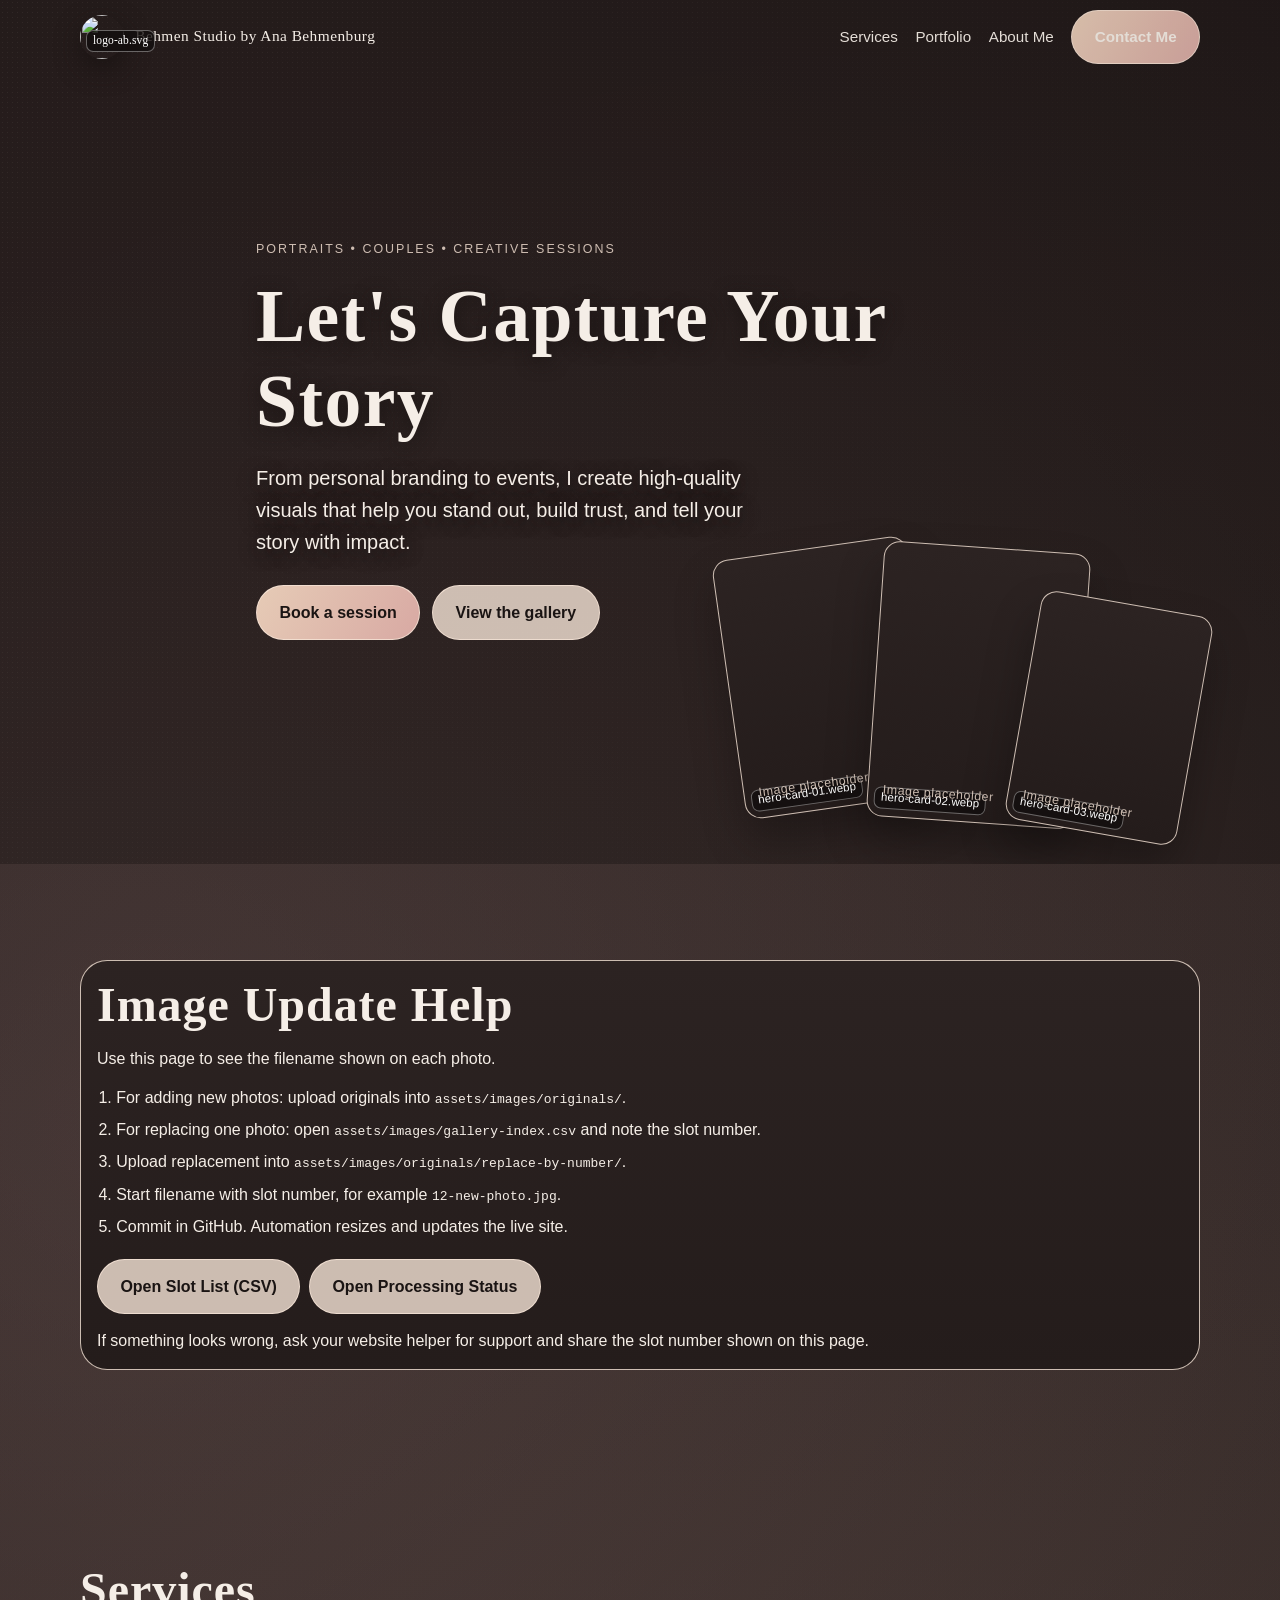
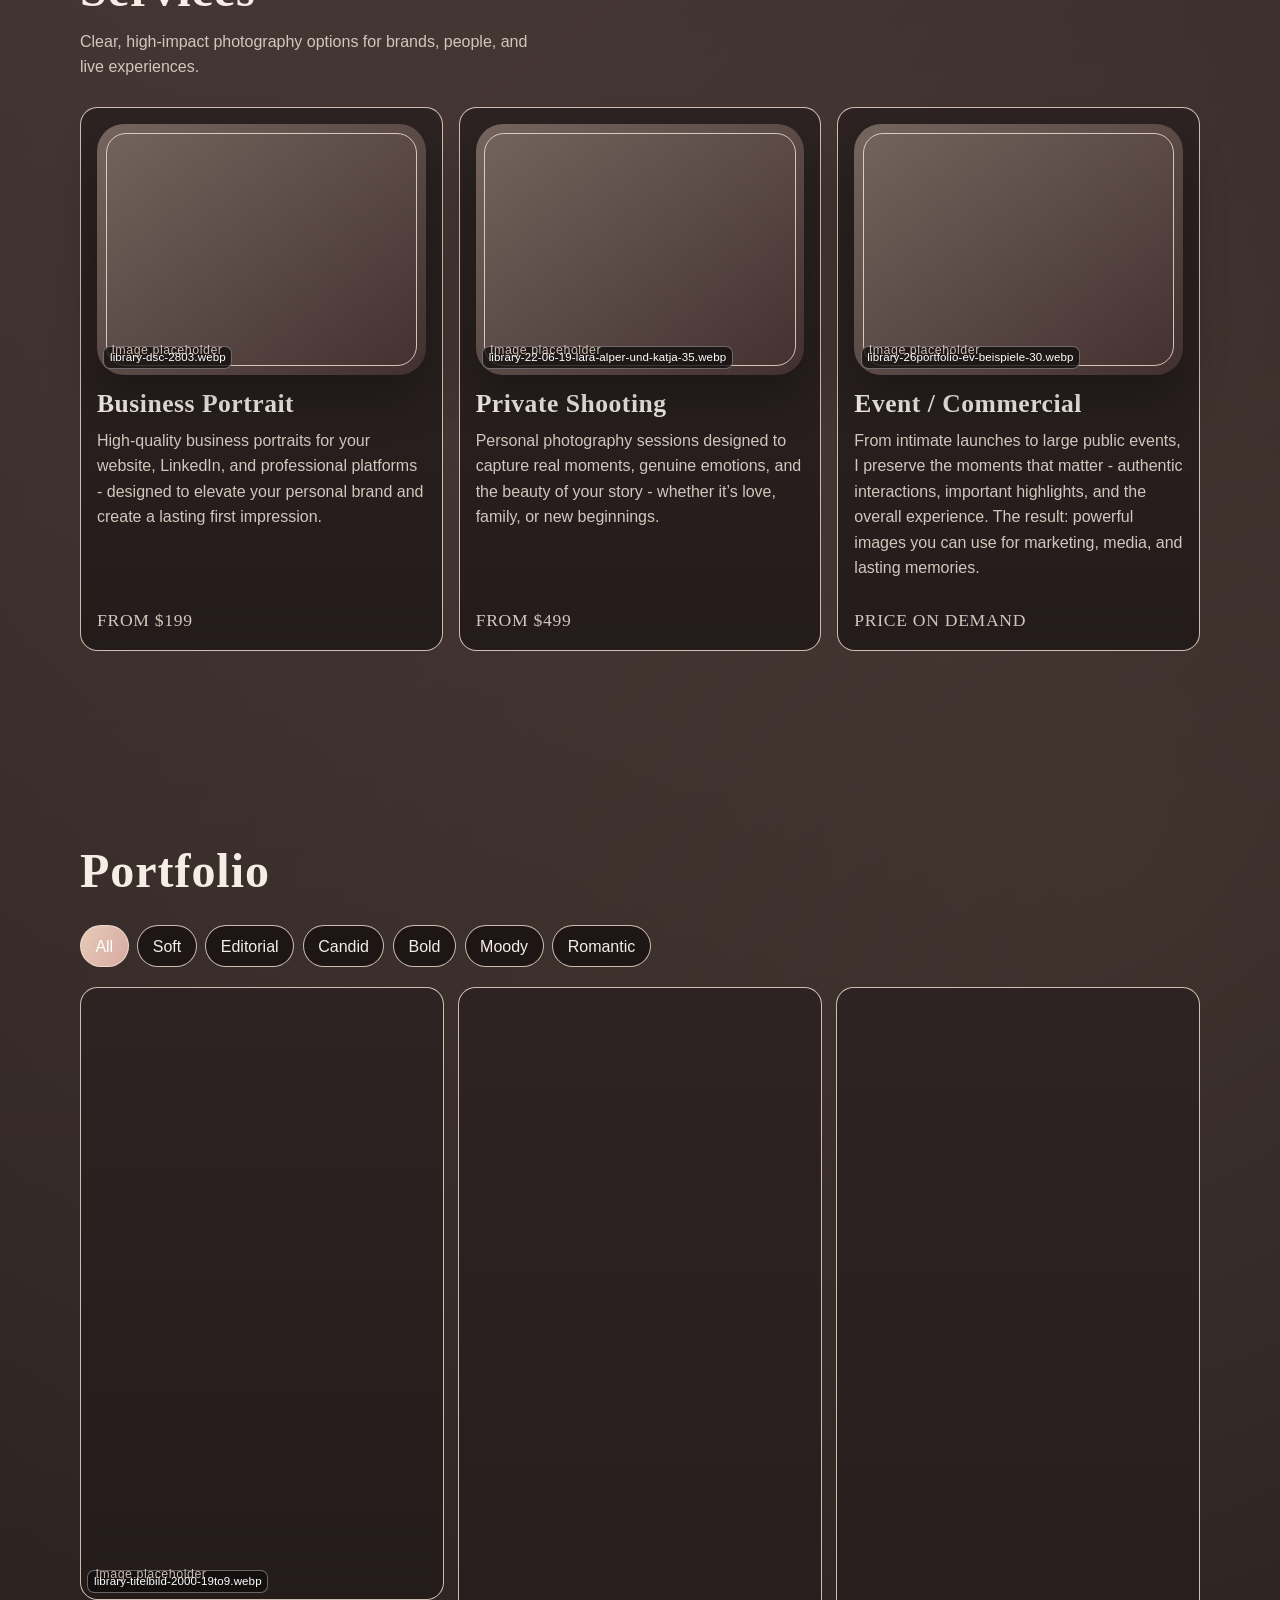
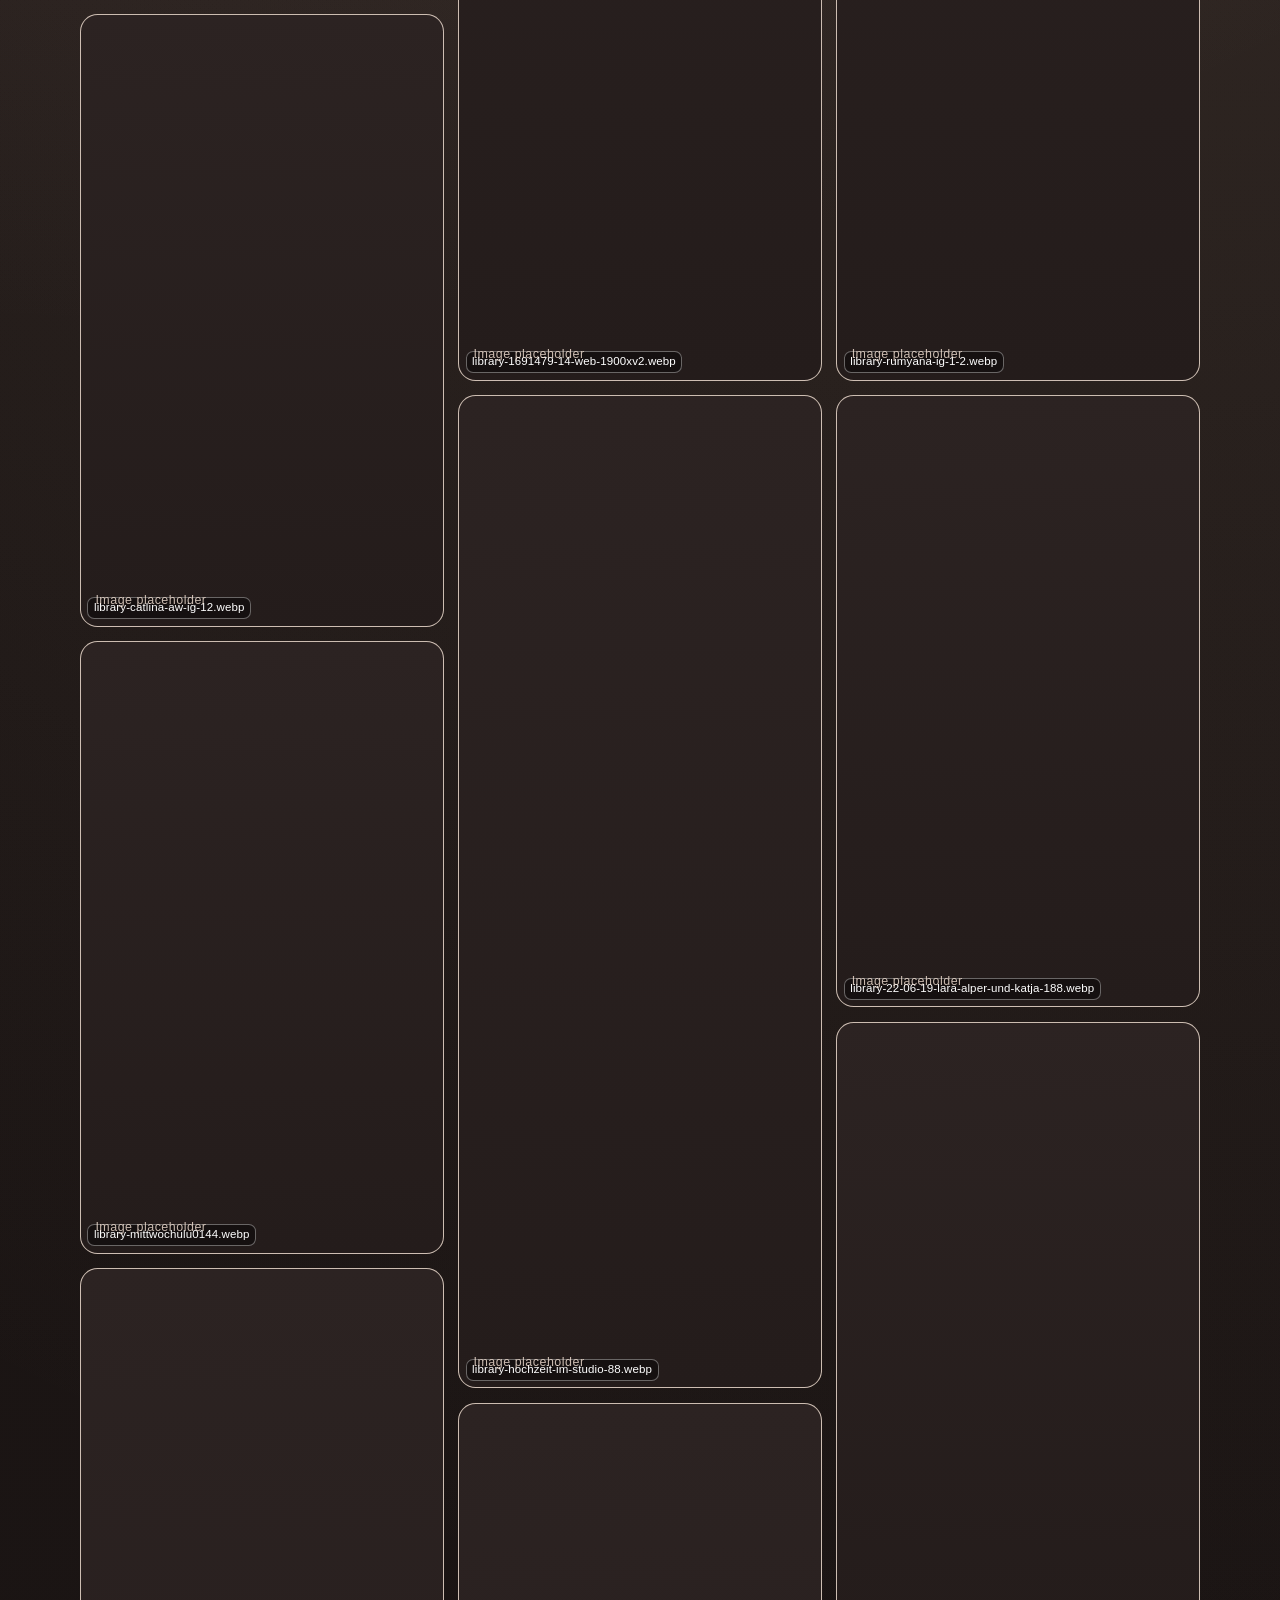
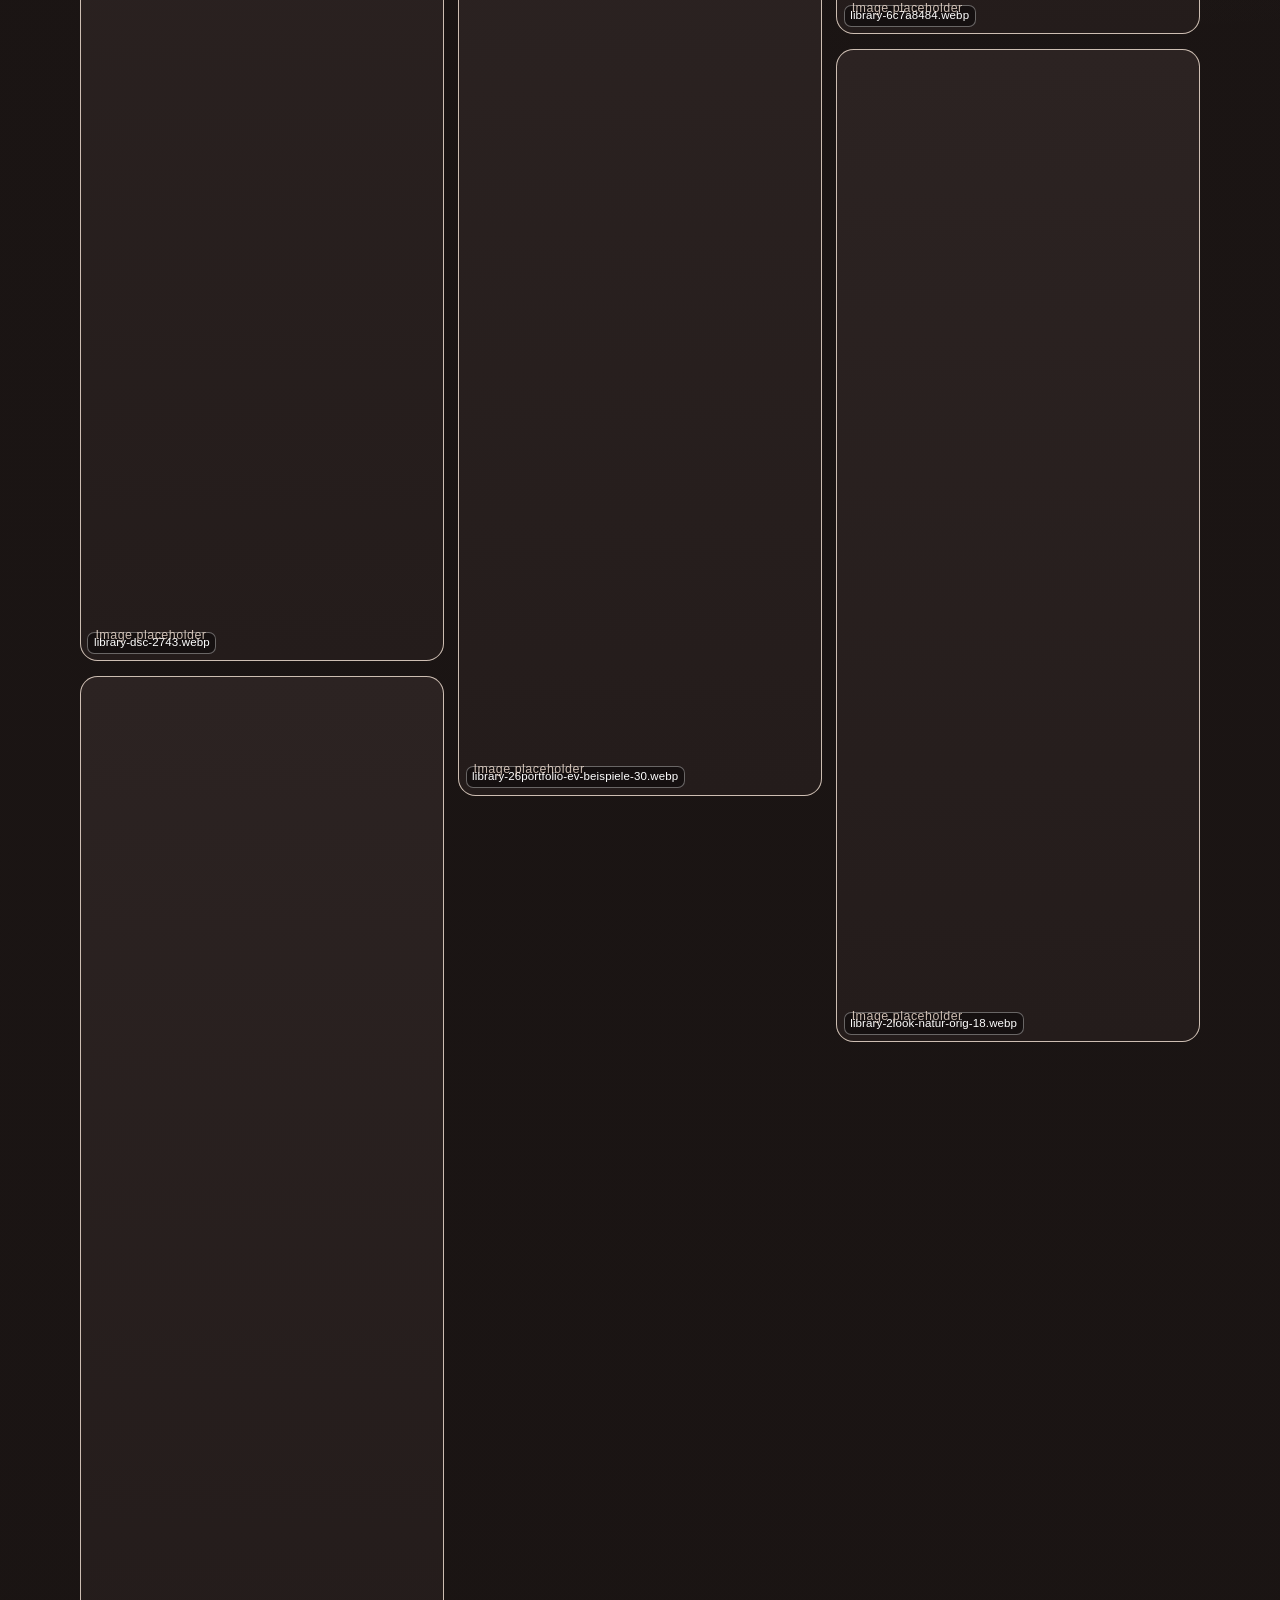
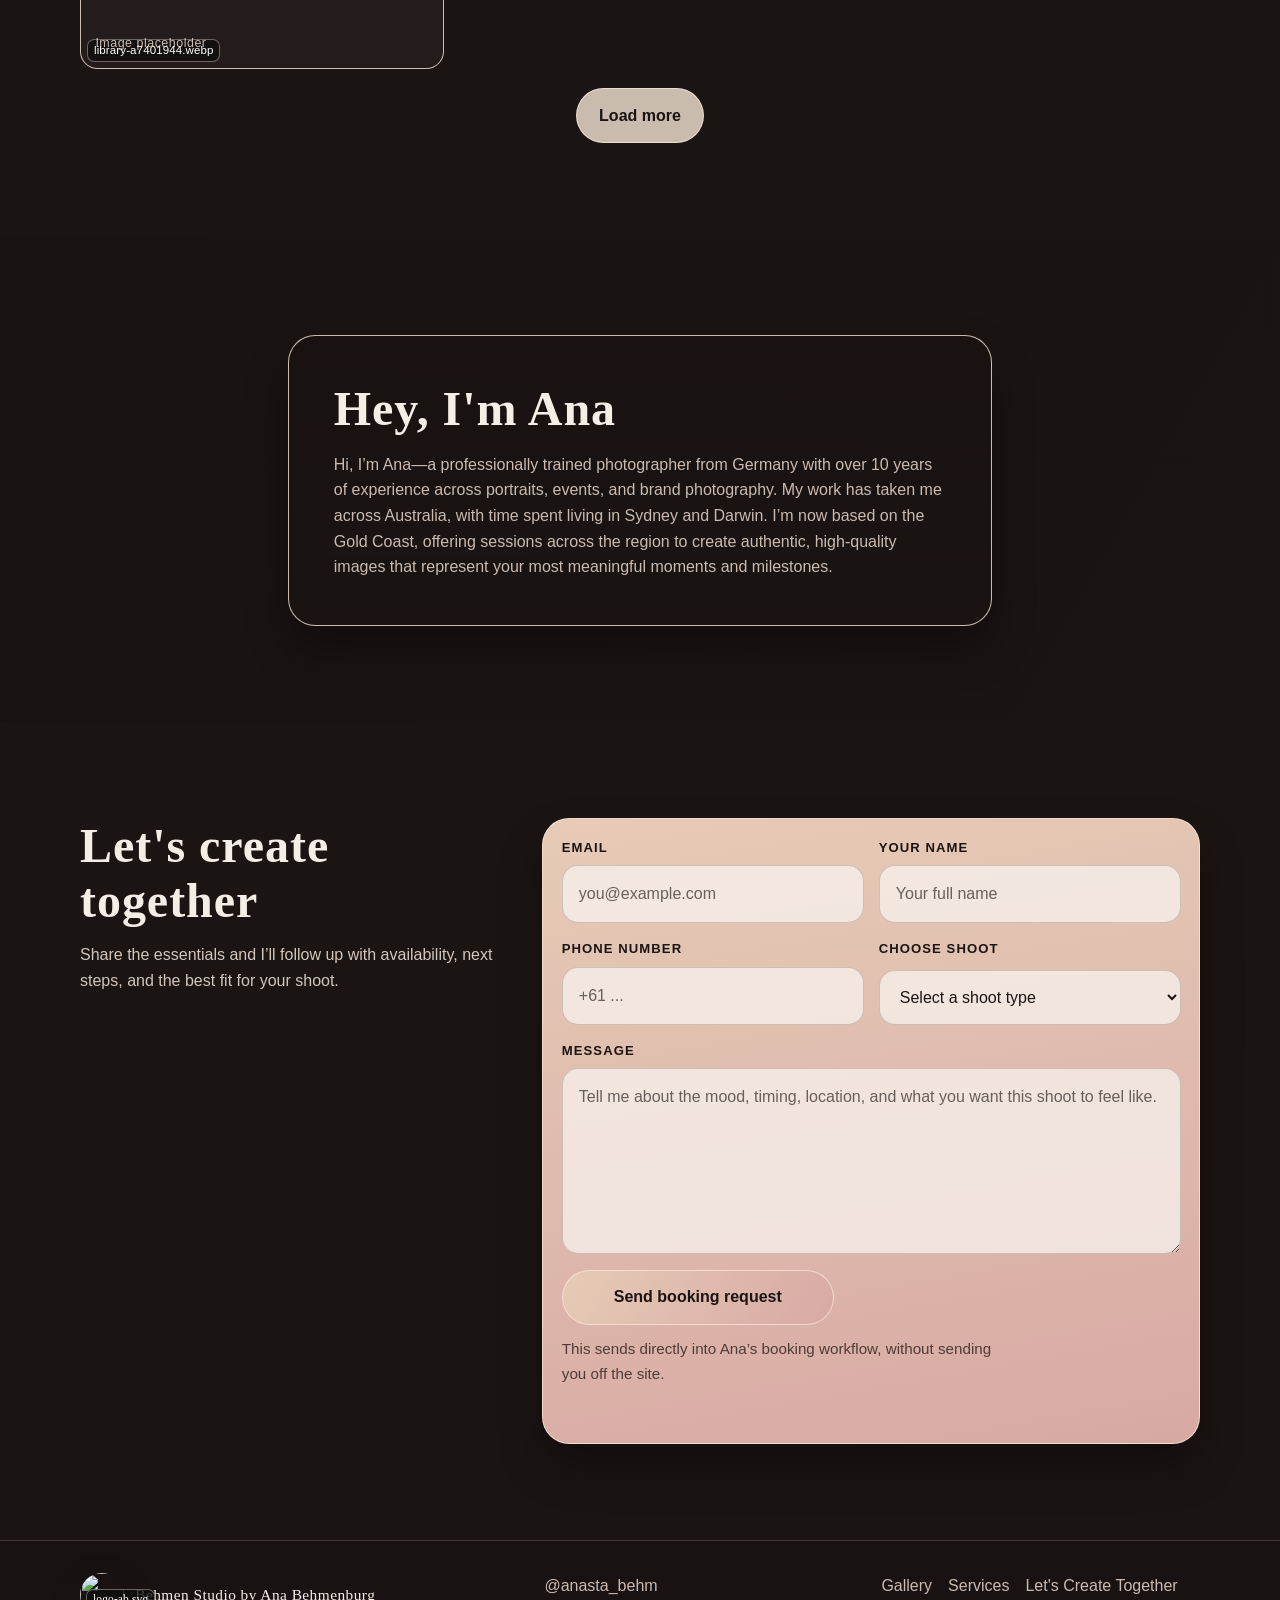
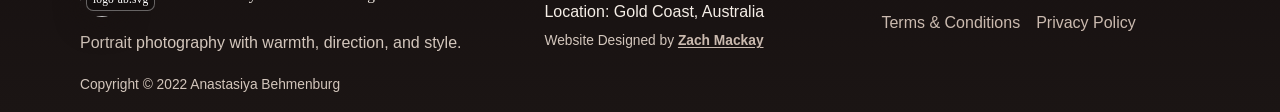
==== imageshelp.html @ 6cdcf728 "Add hidden imageshelp page with filename and slot overlays" ====
<!DOCTYPE html>
<html lang="en">
  <!-- Website designed by Zach Mackay: https://alexzander73.github.io/index.html -->
  <!-- If you want to change wording on the main page, this is the main file to edit. -->
  <head>
    <meta charset="UTF-8" />
    <meta name="viewport" content="width=device-width, initial-scale=1.0" />
    <title>Behmen Studio | Image Help</title>
    <meta name="author" content="Zach Mackay | https://alexzander73.github.io/index.html" />
    <meta
      name="designer"
      content="Website Designed by Zach Mackay | https://alexzander73.github.io/index.html"
    />
    <meta
      name="description"
      content="Elegant portrait and creative photography with guided sessions, polished edits, and a booking flow designed to feel easy from first message to final gallery."
    />
    <meta name="robots" content="noindex, nofollow" />
    <meta property="og:type" content="website" />
    <meta property="og:title" content="Behmen Studio by Ana Behmenburg | Let's Capture Your Story" />
    <meta
      property="og:description"
      content="Portraits, couples, and creative sessions with warm direction and editorial energy."
    />
    <meta property="og:image" content="assets/images/web/library-titelbild-2000-19to9.webp" />
    <meta property="og:url" content="https://example.com/replace-with-live-url" />
    <link rel="canonical" href="https://example.com/imageshelp" />
    <script>
      try {
        const savedTheme = localStorage.getItem("ab-theme");
        if (savedTheme === "warm" || savedTheme === "requested") {
          document.documentElement.dataset.theme = savedTheme;
        }
      } catch (error) {}
    </script>
    <link id="site-favicon" rel="icon" type="image/svg+xml" href="assets/icons/logo-ab.svg" />
    <link rel="preload" as="image" href="assets/images/web/hero-main.webp" />
    <link rel="stylesheet" href="styles.css" />
    <link rel="stylesheet" href="imageshelp.css" />
  </head>
  <body class="imageshelp-page">
    <a class="skip-link" href="#main-content">Skip to content</a>

    <header class="site-header" id="top">
      <div class="container nav-wrap">
        <a class="brand" href="#home" aria-label="Behmen Studio by Ana Behmenburg home">
          <img class="brand-logo" src="assets/icons/logo-ab.svg" alt="" width="44" height="44" />
          <span>Behmen Studio by Ana Behmenburg</span>
        </a>

        <button
          class="menu-toggle"
          type="button"
          aria-expanded="false"
          aria-controls="site-nav"
          aria-label="Toggle navigation"
        >
          <span></span>
          <span></span>
          <span></span>
        </button>

        <nav class="site-nav" id="site-nav" aria-label="Primary navigation">
          <a href="#services">Services</a>
          <a href="#gallery">Portfolio</a>
          <a href="#about">About Me</a>
          <a class="btn btn-primary booking-link nav-booking-btn" data-booking-link href="#contact">Contact Me</a>
        </nav>
      </div>
    </header>

    <main id="main-content">
      <!-- Hero section: update the main homepage headline and the 3 floating photo filenames here. -->
      <section class="hero section" id="home" aria-labelledby="hero-title">
        <div class="hero-bg" aria-hidden="true"></div>
        <div class="grain" aria-hidden="true"></div>
        <div class="container hero-content reveal">
          <p class="kicker">PORTRAITS • COUPLES • CREATIVE SESSIONS</p>
          <h1 id="hero-title">Let's Capture Your Story</h1>
          <p class="hero-subheadline">
            From personal branding to events, I create high-quality visuals that help you
            stand out, build trust, and tell your story with impact.
          </p>
          <div class="hero-cta-row">
            <a class="btn btn-primary booking-link" data-booking-link href="#contact">Book a session</a>
            <a class="btn btn-secondary" href="#gallery">View the gallery</a>
          </div>
        </div>

        <div class="hero-cards" aria-hidden="true">
          <figure class="hero-card card-a">
            <img src="assets/images/web/hero-card-01.webp" alt="" loading="eager" decoding="async" />
          </figure>
          <figure class="hero-card card-b">
            <img src="assets/images/web/hero-card-02.webp" alt="" loading="eager" decoding="async" />
          </figure>
          <figure class="hero-card card-c">
            <img src="assets/images/web/hero-card-03.webp" alt="" loading="eager" decoding="async" />
          </figure>
        </div>
      </section>

      <section class="section reveal" id="image-help" aria-labelledby="image-help-title">
        <div class="container">
          <article class="help-card">
            <h2 id="image-help-title">Image Update Help</h2>
            <p>Use this page to see the filename shown on each photo.</p>
            <ol>
              <li>For adding new photos: upload originals into <code>assets/images/originals/</code>.</li>
              <li>For replacing one photo: open <code>assets/images/gallery-index.csv</code> and note the slot number.</li>
              <li>Upload replacement into <code>assets/images/originals/replace-by-number/</code>.</li>
              <li>Start filename with slot number, for example <code>12-new-photo.jpg</code>.</li>
              <li>Commit in GitHub. Automation resizes and updates the live site.</li>
            </ol>
            <div class="help-actions">
              <a class="btn btn-secondary" href="assets/images/gallery-index.csv">Open Slot List (CSV)</a>
              <a class="btn btn-secondary" href="https://github.com/AnBehmen/behmenstudio/actions/workflows/process-gallery-images.yml" target="_blank" rel="noreferrer">Open Processing Status</a>
            </div>
            <p>If something looks wrong, ask your website helper for support and share the slot number shown on this page.</p>
          </article>
        </div>
      </section>

      <!-- Services section: safe place to update service names, descriptions, prices, and service photos. -->
      <section class="sessions section reveal" id="services" aria-labelledby="services-title">
        <div class="container">
          <div class="section-head">
            <h2 id="services-title">Services</h2>
            <p>Clear, high-impact photography options for brands, people, and live experiences.</p>
          </div>

          <div class="session-grid">
            <article class="session-card">
              <div class="session-media frame-image" aria-hidden="true">
                <img src="assets/images/thumbnails/library-dsc-2803.webp" alt="" loading="lazy" decoding="async" />
              </div>
              <h3>Business Portrait</h3>
              <p>
                High-quality business portraits for your website, LinkedIn, and professional
                platforms - designed to elevate your personal brand and create a lasting first
                impression.
              </p>
              <div class="service-meta">
                <p class="service-price">from $199</p>
              </div>
            </article>

            <article class="session-card">
              <div class="session-media frame-image" aria-hidden="true">
                <img src="assets/images/thumbnails/library-22-06-19-lara-alper-und-katja-35.webp" alt="" loading="lazy" decoding="async" />
              </div>
              <h3>Private Shooting</h3>
              <p>
                Personal photography sessions designed to capture real moments, genuine emotions,
                and the beauty of your story - whether it’s love, family, or new beginnings.
              </p>
              <div class="service-meta">
                <p class="service-price">from $499</p>
              </div>
            </article>

            <article class="session-card">
              <div class="session-media frame-image" aria-hidden="true">
                <img src="assets/images/thumbnails/library-26portfolio-ev-beispiele-30.webp" alt="" loading="lazy" decoding="async" />
              </div>
              <h3>Event / Commercial</h3>
              <p>
                From intimate launches to large public events, I preserve the moments that matter
                - authentic interactions, important highlights, and the overall experience. The
                result: powerful images you can use for marketing, media, and lasting memories.
              </p>
              <div class="service-meta">
                <p class="service-price">price on demand</p>
              </div>
            </article>
          </div>
        </div>
      </section>

      <section class="mood-gallery section reveal" id="gallery" aria-labelledby="mood-title">
        <div class="container">
          <div class="section-head">
            <h2 id="mood-title">Portfolio</h2>
          </div>

          <!-- Portfolio filters are built automatically from the gallery data in gallery-data.js. -->
          <div class="filter-row" id="gallery-filters" role="toolbar" aria-label="Gallery filter buttons"></div>

          <div class="gallery-grid" id="gallery-grid" aria-live="polite"></div>
          <div class="gallery-actions">
            <button class="btn btn-secondary gallery-load-more" id="gallery-load-more" type="button">
              Load more
            </button>
          </div>
        </div>
      </section>

      <section class="sessions section reveal" aria-labelledby="session-types-title" hidden>
        <div class="container">
          <div class="section-head">
            <h2 id="session-types-title">Session types</h2>
            <p>Flexible formats for different stories, personalities, and seasons of life.</p>
          </div>

          <div class="session-grid">
            <article class="session-card">
              <div class="session-media frame-image" aria-hidden="true">
                <img src="assets/images/thumbnails/library-catlina-aw-ig-13.webp" alt="" loading="lazy" decoding="async" />
              </div>
              <h3>Portraits</h3>
              <p>Clean, expressive portraits for when you want to look like yourself — only sharper.</p>
              <p class="best-for"><strong>Best for:</strong> personal portraits, profile updates, milestone moments.</p>
              <a class="text-link booking-link" data-booking-link href="#contact">Ask about this session</a>
            </article>

            <article class="session-card">
              <div class="session-media frame-image" aria-hidden="true">
                <img src="assets/images/thumbnails/library-hochzeit-im-studio-88.webp" alt="" loading="lazy" decoding="async" />
              </div>
              <h3>Couples</h3>
              <p>Romantic, playful, intimate, or completely chaotic. Preferably all four.</p>
              <p class="best-for"><strong>Best for:</strong> anniversaries, engagement season, “just because” sessions.</p>
              <a class="text-link booking-link" data-booking-link href="#contact">Ask about this session</a>
            </article>

            <article class="session-card">
              <div class="session-media frame-image" aria-hidden="true">
                <img src="assets/images/thumbnails/library-mittwochulu0129.webp" alt="" loading="lazy" decoding="async" />
              </div>
              <h3>Creative Editorial</h3>
              <p>For dramatic lighting, bolder styling, and images with a little bite.</p>
              <p class="best-for"><strong>Best for:</strong> fashion-led stories, concept shoots, creative direction.</p>
              <a class="text-link booking-link" data-booking-link href="#contact">Ask about this session</a>
            </article>

            <article class="session-card">
              <div class="session-media frame-image" aria-hidden="true">
                <img src="assets/images/thumbnails/library-2look-natur-orig-18.webp" alt="" loading="lazy" decoding="async" />
              </div>
              <h3>Lifestyle</h3>
              <p>Natural images with warmth, movement, and real personality.</p>
              <p class="best-for"><strong>Best for:</strong> at-home stories, day-in-the-life sessions, family rhythm.</p>
              <a class="text-link booking-link" data-booking-link href="#contact">Ask about this session</a>
            </article>

            <article class="session-card">
              <div class="session-media frame-image" aria-hidden="true">
                <img src="assets/images/thumbnails/library-a7405460b.webp" alt="" loading="lazy" decoding="async" />
              </div>
              <h3>Events</h3>
              <p>Candid coverage for moments that should not disappear into someone’s camera roll.</p>
              <p class="best-for"><strong>Best for:</strong> launches, birthdays, intimate celebrations.</p>
              <a class="text-link booking-link" data-booking-link href="#contact">Ask about this session</a>
            </article>

            <article class="session-card">
              <div class="session-media frame-image" aria-hidden="true">
                <img src="assets/images/thumbnails/library-rumyana-ig-1-2.webp" alt="" loading="lazy" decoding="async" />
              </div>
              <h3>Branding</h3>
              <p>Personal brand images that feel polished without becoming corporate wallpaper.</p>
              <p class="best-for"><strong>Best for:</strong> founders, creators, service businesses.</p>
              <a class="text-link booking-link" data-booking-link href="#contact">Ask about this session</a>
            </article>
          </div>
        </div>
      </section>

      <!-- Contact section: the visible wording can be changed here. The form is already linked to Google Forms. -->
      <!-- About Me section: update Ana's bio text here. The background photo is set in styles.css. -->
      <section class="closing-cta section" id="about" aria-labelledby="closing-title">
        <div class="closing-bg" aria-hidden="true"></div>
        <div class="container reveal closing-inner">
          <div class="closing-bio">
            <h2 id="closing-title">Hey, I'm Ana</h2>
            <p>
              Hi, I’m Ana—a professionally trained photographer from Germany with over 10 years of
              experience across portraits, events, and brand photography. My work has taken me
              across Australia, with time spent living in Sydney and Darwin. I’m now based on the
              Gold Coast, offering sessions across the region to create authentic, high-quality
              images that represent your most meaningful moments and milestones.
            </p>
          </div>
        </div>
      </section>

      <section class="contact section reveal" id="contact" aria-labelledby="contact-title">
        <div class="container contact-grid">
          <div class="contact-copy">
            <h2 id="contact-title" tabindex="-1">Let's create together</h2>
            <p>
              Share the essentials and I’ll follow up with availability, next steps, and the best
              fit for your shoot.
            </p>
          </div>

          <form
            class="contact-card contact-form"
            id="booking-form"
            action="https://docs.google.com/forms/d/e/1FAIpQLSfcekjBsArkRfEiZrwBeXv1v7Gg5kuwwtgHnTbd9n-oqqgunA/formResponse"
            method="POST"
            target="booking-form-target"
          >
            <div class="form-grid">
              <div class="field">
                <label class="form-label" for="booking-email">Email</label>
                <input
                  class="form-control"
                  id="booking-email"
                  name="emailAddress"
                  type="email"
                  autocomplete="email"
                  placeholder="you@example.com"
                  required
                />
              </div>

              <div class="field">
                <label class="form-label" for="booking-name">Your name</label>
                <input
                  class="form-control"
                  id="booking-name"
                  name="entry.741005754"
                  type="text"
                  autocomplete="name"
                  placeholder="Your full name"
                  required
                />
              </div>

              <div class="field">
                <label class="form-label" for="booking-phone">Phone number</label>
                <input
                  class="form-control"
                  id="booking-phone"
                  name="entry.1452168163"
                  type="tel"
                  autocomplete="tel"
                  placeholder="+61 ..."
                />
              </div>

              <div class="field">
                <label class="form-label" for="booking-shoot">Choose Shoot</label>
                <select class="form-control" id="booking-shoot" name="entry.1348587516">
                  <option value="">Select a shoot type</option>
                  <option value="Business">Business</option>
                  <option value="Private">Private</option>
                  <option value="Event">Event</option>
                  <option value="Commercial">Commercial</option>
                </select>
              </div>

              <div class="field field-full">
                <label class="form-label" for="booking-message">Message</label>
                <textarea
                  class="form-control form-control-textarea"
                  id="booking-message"
                  name="entry.1686327555"
                  rows="6"
                  placeholder="Tell me about the mood, timing, location, and what you want this shoot to feel like."
                ></textarea>
              </div>
            </div>

            <input type="hidden" name="fvv" value="1" />
            <input type="hidden" name="fbzx" value="1282646725773143806" />
            <input type="hidden" name="partialResponse" value="[null,null,&quot;1282646725773143806&quot;]" />
            <input type="hidden" name="pageHistory" value="0" />
            <input type="hidden" name="submissionTimestamp" value="-1" />

            <div class="form-actions">
              <button class="btn btn-primary" type="submit">Send booking request</button>
              <p class="form-note">
                This sends directly into Ana’s booking workflow, without sending you off the site.
              </p>
            </div>

            <p class="form-status" id="booking-form-status" aria-live="polite"></p>
          </form>
        </div>

        <iframe
          class="form-target"
          name="booking-form-target"
          id="booking-form-target"
          title="Hidden booking form submission target"
        ></iframe>
      </section>
    </main>

    <footer class="site-footer">
      <div class="container footer-grid">
        <div>
          <p class="brand footer-brand">
            <img class="brand-logo" src="assets/icons/logo-ab.svg" alt="" width="44" height="44" />
            <span>Behmen Studio by Ana Behmenburg</span>
          </p>
          <p class="footer-tagline">Portrait photography with warmth, direction, and style.</p>
        </div>

        <div>
          <p><a href="https://www.instagram.com/anasta_behm/" target="_blank" rel="noreferrer">@anasta_behm</a></p>
          <p>Location: Gold Coast, Australia</p>
          <p class="designer-credit">
            Website Designed by
            <a href="https://alexzander73.github.io/index.html" target="_blank" rel="noreferrer">
              Zach Mackay
            </a>
          </p>
        </div>

        <nav aria-label="Footer links" class="footer-links">
          <a href="#gallery">Gallery</a>
          <a href="#services">Services</a>
          <a href="#contact">Let's Create Together</a>
          <a href="terms.html">Terms &amp; Conditions</a>
          <a href="privacy.html">Privacy Policy</a>
        </nav>
      </div>
      <p class="copyright">
        Copyright ©️ 2022 Anastasiya Behmenburg
      </p>
    </footer>

    <div class="lightbox" id="lightbox" aria-hidden="true" role="dialog" aria-label="Image preview">
      <button class="lightbox-close" type="button" aria-label="Close image">×</button>
      <button class="lightbox-nav prev" type="button" aria-label="Previous image">←</button>
      <figure class="lightbox-frame frame-image">
        <img id="lightbox-image" src="" alt="" loading="lazy" decoding="async" />
      </figure>
      <button class="lightbox-nav next" type="button" aria-label="Next image">→</button>
    </div>

    <div class="admin-shell" id="admin-shell" aria-hidden="true" hidden>
      <div class="admin-backdrop" data-admin-close="true"></div>
      <aside class="admin-panel" role="dialog" aria-modal="true" aria-labelledby="admin-title">
        <button class="admin-close" id="admin-close" type="button" aria-label="Close panel">×</button>
        <h2 id="admin-title">Image Library</h2>
        <p class="admin-note">
          Changes are written directly to the linked GitHub repository.
        </p>
        <p class="form-status admin-status" id="admin-status" aria-live="polite"></p>

        <div id="admin-login-panel">
          <form id="admin-login-form" class="admin-form">
            <label class="form-label" for="admin-password">Access key</label>
            <input class="form-control" id="admin-password" name="admin-password" type="password" required />
            <button class="btn btn-primary" type="submit">Unlock</button>
          </form>
        </div>

        <div id="admin-github-panel" hidden>
          <form id="admin-github-form" class="admin-form">
            <h3>Connect GitHub</h3>
            <label class="form-label" for="admin-github-token">GitHub token (repo contents write)</label>
            <input class="form-control" id="admin-github-token" type="password" required />

            <label class="form-label" for="admin-github-owner">Repo owner</label>
            <input class="form-control" id="admin-github-owner" type="text" value="AnBehmen" required />

            <label class="form-label" for="admin-github-repo">Repo name</label>
            <input class="form-control" id="admin-github-repo" type="text" value="behmenstudio" required />

            <label class="form-label" for="admin-github-branch">Branch</label>
            <input class="form-control" id="admin-github-branch" type="text" value="main" required />

            <button class="btn btn-primary" type="submit">Connect</button>
          </form>
        </div>

        <div id="admin-work-panel" hidden>
          <form id="admin-upload-form" class="admin-form">
            <h3>Add Image</h3>
            <label class="form-label" for="admin-image-file">Upload image file</label>
            <input class="form-control" id="admin-image-file" type="file" accept="image/*" />

            <label class="form-label" for="admin-src-path">Or image path / URL</label>
            <input
              class="form-control"
              id="admin-src-path"
              type="text"
              placeholder="assets/images/web/new-image.webp"
            />

            <label class="form-label" for="admin-alt">Alt text</label>
            <input class="form-control" id="admin-alt" type="text" required />

            <label class="form-label" for="admin-category">Category</label>
            <select class="form-control" id="admin-category"></select>

            <label class="form-label" for="admin-mood">Mood</label>
            <select class="form-control" id="admin-mood"></select>

            <label class="form-label" for="admin-span">Grid span</label>
            <input class="form-control" id="admin-span" type="number" min="20" max="56" value="36" />

            <button class="btn btn-primary" type="submit">Add to Gallery</button>
          </form>

          <div class="admin-toolbar">
            <button class="btn btn-secondary" id="admin-refresh-gallery" type="button">Refresh from GitHub</button>
            <button class="btn btn-secondary" id="admin-logout" type="button">Lock</button>
          </div>

          <div class="admin-gallery-list" id="admin-gallery-list"></div>
        </div>

        <input id="admin-replace-file" type="file" accept="image/*" hidden />
      </aside>
    </div>

    <script src="gallery-data.js" defer></script>
    <script src="script.js" defer></script>
    <script src="imageshelp.js" defer></script>
  </body>
</html>
---- styles.css ----
/* Website designed by Zach Mackay: https://alexzander73.github.io/index.html */
/* Most normal text and photo updates should be done in index.html and script.js.
   This file is mainly for design changes like colors, spacing, and layout. */
:root {
  --white: #FFFFFF;
  --white-soft: #f7e5d7cc;
  --slate: #d3c6bc;
  --charcoal: #241c1b;
  --navy: #5f4748;
  --rust: #d8a9a3;
  --ivory: #f5eee7;
  --ink: #1a1413;
  --charcoal-soft: rgba(24, 18, 17, 0.82);
  --bg: #1a1413;
  --bg-soft: #241c1b;
  --card: #2c2322;
  --text: #f5eee7;
  --muted: #d3c6bc;
  --accent: #d9b89b;
  --accent-2: #b58f8e;
  --line: rgba(255, 236, 217, 0.16);
  --shadow: 0 24px 44px rgba(0, 0, 0, 0.28);
  --surface-panel: linear-gradient(180deg, #2c2322, #241c1b);
  --surface-panel-deep: linear-gradient(180deg, #171111, #1b1514);
  --surface-accent: linear-gradient(120deg, #e6cbb6, #d8a9a3);
  --surface-frame: linear-gradient(140deg, rgba(251, 224, 203, 0.35), rgba(121, 82, 84, 0.32));
  --page-background:
    radial-gradient(circle at 12% 14%, rgba(181, 143, 142, 0.25), rgba(26, 20, 19, 0) 34%),
    radial-gradient(circle at 86% 30%, rgba(217, 184, 155, 0.14), rgba(26, 20, 19, 0) 42%),
    linear-gradient(180deg, #171111, #1b1514 38%, #1a1413 100%);
  --radius: 1.1rem;
  --radius-lg: 1.7rem;
  --container: min(1120px, 92vw);
  --headline: "Iowan Old Style", "Palatino Linotype", "Book Antiqua", Palatino, serif;
  --body: "Avenir Next", "Segoe UI", "Helvetica Neue", sans-serif;
}

html[data-theme="requested"] {
  --white: #FFFFFF;
  --white-soft: #ffffffcc;
  --slate: #9095a7ff;
  --charcoal: #191919ff;
  --navy: #162d5aff;
  --rust: #914332ff;
  --ivory: #f9f4f0ff;
  --ink: #0f1722ff;
  --charcoal-soft: #191919cc;
  --bg: var(--ink);
  --bg-soft: var(--charcoal);
  --card: var(--navy);
  --text: var(--ivory);
  --muted: var(--slate);
  --accent: var(--rust);
  --accent-2: var(--navy);
  --line: var(--white-soft);
  --shadow: 0 24px 44px var(--charcoal-soft);
  --surface-panel: linear-gradient(180deg, var(--charcoal), var(--navy));
  --surface-panel-deep: linear-gradient(180deg, var(--ink), var(--charcoal));
  --surface-accent: linear-gradient(135deg, var(--rust), var(--navy));
  --surface-frame: linear-gradient(145deg, var(--white-soft), var(--navy));
  --page-background:
    radial-gradient(circle at 16% 10%, var(--rust), rgba(15, 23, 34, 0) 26%),
    radial-gradient(circle at 50% 118%, var(--navy), rgba(15, 23, 34, 0) 34%),
    linear-gradient(180deg, var(--charcoal) 0%, var(--ink) 68%, var(--navy) 100%);
}

html[data-theme="requested"] .hero .btn-primary,
html[data-theme="requested"] .hero-cta-row .btn-primary,
html[data-theme="requested"] .nav-booking-btn {
  background: linear-gradient(135deg, var(--ivory), var(--ivory));
  border-color: var(--white-soft);
  color: var(--ink);
}

html[data-theme="requested"] .brand-logo {
  box-shadow: 0 10px 24px var(--charcoal-soft);
}

html[data-theme="requested"] #services .session-card,
html[data-theme="requested"] [aria-labelledby="session-types-title"] .session-card {
  background: linear-gradient(165deg, var(--charcoal), var(--rust));
  border-color: var(--white-soft);
}

html[data-theme="requested"] #services .service-price,
html[data-theme="requested"] [aria-labelledby="session-types-title"] .service-price {
  color: var(--ivory);
}

html[data-theme="requested"] .offer-card {
  background: linear-gradient(165deg, var(--navy), var(--ink));
  border-color: var(--white-soft);
}

html[data-theme="requested"] .offer-card-dark-text,
html[data-theme="requested"] .offer-card-dark-text h3,
html[data-theme="requested"] .offer-card-dark-text li {
  color: var(--ivory);
}

html[data-theme="requested"] .contact .btn-primary,
html[data-theme="requested"] .closing-cta .btn-primary {
  background: linear-gradient(135deg, var(--navy), var(--ink));
  border-color: var(--white-soft);
  color: var(--ivory);
}

html[data-theme="requested"] .contact-card {
  background: linear-gradient(168deg, var(--navy), var(--ink));
  border-color: var(--white-soft);
}

html[data-theme="requested"] .form-label,
html[data-theme="requested"] .form-status,
html[data-theme="requested"] .form-status.is-success {
  color: var(--ivory);
}

html[data-theme="requested"] .form-note {
  color: var(--white-soft);
}

html[data-theme="requested"] .form-control {
  border-color: var(--white-soft);
  color: var(--ivory);
  background: rgba(15, 23, 34, 0.48);
}

html[data-theme="requested"] .form-control::placeholder {
  color: var(--white-soft);
}

html[data-theme="requested"] .form-control:focus {
  border-color: var(--ivory);
  box-shadow: 0 0 0 3px rgba(249, 244, 240, 0.14);
  background: rgba(15, 23, 34, 0.76);
}

html[data-theme="requested"] .form-status.is-error {
  color: var(--white);
}

html[data-theme="requested"] .theme-btn.is-active {
  background: linear-gradient(135deg, var(--navy), var(--navy));
  border-color: var(--white-soft);
  color: var(--ivory);
}

* {
  box-sizing: border-box;
}

html {
  scroll-behavior: smooth;
}

body {
  margin: 0;
  font-family: var(--body);
  color: var(--text);
  background: var(--page-background);
  line-height: 1.6;
}

img {
  max-width: 100%;
  display: block;
}

a {
  color: inherit;
}

.skip-link {
  position: absolute;
  left: 0.75rem;
  top: -4rem;
  background: var(--white);
  color: var(--ink);
  padding: 0.5rem 0.75rem;
  border-radius: 0.5rem;
  z-index: 9999;
}

.skip-link:focus {
  top: 0.75rem;
}

.container {
  width: var(--container);
  margin-inline: auto;
}

.section {
  padding: clamp(3.5rem, 8vw, 6rem) 0;
}

h1,
h2,
h3 {
  margin: 0;
  font-family: var(--headline);
  letter-spacing: 0.02em;
  line-height: 1.15;
}

h1 {
  font-size: clamp(2rem, 8vw, 4.6rem);
}

h2 {
  font-size: clamp(1.65rem, 4vw, 3rem);
}

h3 {
  font-size: clamp(1.2rem, 2vw, 1.7rem);
}

p {
  margin: 0;
}

ul {
  margin: 0;
  padding-left: 1.2rem;
}

.section-head {
  max-width: 52ch;
  margin-bottom: 1.7rem;
}

.section-head p {
  margin-top: 0.7rem;
  color: var(--muted);
}

.btn {
  display: inline-flex;
  align-items: center;
  justify-content: center;
  gap: 0.45rem;
  padding: 0.85rem 1.4rem;
  border-radius: 999px;
  border: 1px solid var(--charcoal-soft);
  text-decoration: none;
  font-weight: 600;
  transition: transform 220ms ease, background-color 220ms ease, border-color 220ms ease;
}

.btn:hover,
.btn:focus-visible {
  transform: translateY(-2px);
}

.btn:disabled {
  opacity: 0.75;
  cursor: wait;
  transform: none;
}

.btn-primary {
  background: var(--surface-accent);
  border-color: var(--white-soft);
  color: var(--ink);
}

.btn-secondary {
  border-color: var(--white-soft);
  background: var(--white-soft);
  color: var(--ink);
}

.text-link {
  display: inline-block;
  margin-top: 1rem;
  color: var(--accent);
  text-decoration: none;
  border-bottom: 1px solid var(--accent);
}

.site-header {
  position: fixed;
  inset: 0 0 auto;
  z-index: 100;
  transition: background-color 260ms ease, backdrop-filter 260ms ease, border-color 260ms ease;
  border-bottom: 1px solid transparent;
}

.site-header.is-scrolled {
  background: var(--ink);
  backdrop-filter: blur(8px);
  border-color: var(--white-soft);
}

.nav-wrap {
  display: flex;
  align-items: center;
  justify-content: space-between;
  min-height: 4.6rem;
  gap: 1rem;
}

.brand {
  display: inline-flex;
  align-items: center;
  gap: 0.7rem;
  text-decoration: none;
  font-family: var(--headline);
  letter-spacing: 0.03em;
  font-size: clamp(0.92rem, 1.2vw, 1.08rem);
  line-height: 1.1;
  max-width: min(26rem, calc(100vw - 7rem));
}

.brand span {
  display: block;
}

.brand-logo {
  width: 2.75rem;
  height: 2.75rem;
  flex: 0 0 auto;
  border-radius: 999px;
  box-shadow: 0 10px 24px var(--charcoal-soft);
}

.footer-brand {
  margin: 0;
  max-width: none;
}

.site-nav {
  display: flex;
  align-items: center;
  gap: 1.1rem;
}

.site-nav a {
  text-decoration: none;
  color: var(--text);
  opacity: 0.92;
  font-size: 0.95rem;
}

.site-nav > a:not(.btn):hover,
.site-nav > a:not(.btn):focus-visible {
  opacity: 1;
  color: var(--white);
}

.menu-toggle {
  display: none;
  width: 2.75rem;
  height: 2.75rem;
  background: var(--charcoal-soft);
  border: 1px solid var(--white-soft);
  border-radius: 0.8rem;
  padding: 0.55rem;
  cursor: pointer;
}

.menu-toggle span {
  display: block;
  width: 100%;
  height: 2px;
  margin: 0.3rem 0;
  background: var(--white);
  transition: transform 240ms ease, opacity 240ms ease;
}

.menu-toggle.is-open span:nth-child(1) {
  transform: translateY(8px) rotate(45deg);
}

.menu-toggle.is-open span:nth-child(2) {
  opacity: 0;
}

.menu-toggle.is-open span:nth-child(3) {
  transform: translateY(-8px) rotate(-45deg);
}

.hero {
  position: relative;
  min-height: 96vh;
  padding-top: 7rem;
  display: grid;
  align-items: center;
  overflow: hidden;
  isolation: isolate;
}

.hero-bg {
  position: absolute;
  inset: 0;
  background: url("assets/images/web/hero-main.webp") center/cover no-repeat;
  transform: scale(1.05);
  animation: hero-drift 24s ease-in-out infinite alternate;
}

.grain {
  position: absolute;
  inset: 0;
  pointer-events: none;
  opacity: 0.44;
  z-index: 1;
  background-image:
    linear-gradient(120deg, var(--charcoal-soft), var(--ink)),
    radial-gradient(var(--white-soft) 0.45px, rgba(255, 255, 255, 0) 0.6px);
  background-size: auto, 5px 5px;
}

@keyframes hero-drift {
  0% {
    transform: scale(1.05) translate3d(0, 0, 0);
  }
  100% {
    transform: scale(1.1) translate3d(-1.2%, -1.2%, 0);
  }
}

.hero-content {
  position: relative;
  z-index: 2;
  max-width: 48rem;
}

.hero-content h1,
.hero-subheadline {
  text-shadow: 0 4px 18px var(--charcoal-soft);
}

.kicker {
  margin-bottom: 0.9rem;
  text-transform: uppercase;
  letter-spacing: 0.16em;
  font-size: 0.78rem;
  color: var(--white-soft);
}

.hero-subheadline {
  margin-top: 1.15rem;
  max-width: 45ch;
  font-size: clamp(1rem, 2.2vw, 1.25rem);
  color: var(--ivory);
}

.hero-cta-row {
  margin-top: 1.7rem;
  display: flex;
  flex-wrap: wrap;
  gap: 0.75rem;
}

.hero-cards {
  position: absolute;
  right: max(4vw, 1.25rem);
  bottom: clamp(1.2rem, 4vw, 2.8rem);
  z-index: 1;
  width: min(34rem, 43vw);
  min-height: 17rem;
  pointer-events: none;
}

.hero-card {
  position: absolute;
  margin: 0;
  border-radius: 1rem;
  overflow: hidden;
  border: 1px solid var(--white-soft);
  box-shadow: var(--shadow);
  background: var(--surface-panel);
}

.hero-card img {
  width: 100%;
  height: 100%;
  object-fit: cover;
}

.card-a {
  left: 8%;
  width: 36%;
  aspect-ratio: 3 / 4;
  transform: rotate(-8deg);
  animation: float-a 7s ease-in-out infinite;
}

.card-b {
  left: 35%;
  width: 38%;
  aspect-ratio: 3 / 4;
  transform: rotate(4deg);
  animation: float-b 8s ease-in-out infinite;
}

.card-c {
  left: 62%;
  top: 20%;
  width: 32%;
  aspect-ratio: 3 / 4;
  transform: rotate(10deg);
  animation: float-c 9s ease-in-out infinite;
}

@keyframes float-a {
  50% {
    transform: rotate(-10deg) translateY(-5px);
  }
}

@keyframes float-b {
  50% {
    transform: rotate(2deg) translateY(-8px);
  }
}

@keyframes float-c {
  50% {
    transform: rotate(8deg) translateY(-6px);
  }
}

.badges {
  border-block: 1px solid var(--line);
  background: var(--charcoal-soft);
}

.badge-row {
  display: flex;
  gap: 0.8rem;
  flex-wrap: wrap;
}

.badge-pill {
  margin: 0;
  padding: 0.45rem 0.9rem;
  border: 1px solid var(--white-soft);
  border-radius: 999px;
  background: var(--ink);
  color: var(--white);
  font-size: 0.9rem;
}

.frame-image {
  position: relative;
  border-radius: var(--radius-lg);
  padding: 0.55rem;
  background: var(--surface-frame);
  box-shadow: var(--shadow);
}

.frame-image::before {
  content: "";
  position: absolute;
  inset: 0.55rem;
  border-radius: calc(var(--radius-lg) - 0.45rem);
  border: 1px solid var(--white-soft);
  pointer-events: none;
}

.frame-image img {
  width: 100%;
  border-radius: calc(var(--radius-lg) - 0.45rem);
  min-height: 12rem;
  object-fit: cover;
  background: linear-gradient(135deg, var(--navy), var(--charcoal));
}

.image-missing img,
.hero-card.image-missing img {
  opacity: 0;
}

.image-missing::after,
.hero-card.image-missing::after {
  content: "Image placeholder";
  position: absolute;
  inset: auto 0.9rem 0.9rem;
  font-size: 0.78rem;
  letter-spacing: 0.04em;
  color: var(--white-soft);
}

.filter-row {
  display: flex;
  flex-wrap: wrap;
  gap: 0.55rem;
  margin-bottom: 1.25rem;
}

.filter-btn {
  border: 1px solid var(--white-soft);
  background: var(--charcoal-soft);
  border-radius: 999px;
  color: var(--text);
  padding: 0.45rem 0.9rem;
  cursor: pointer;
}

.filter-btn.is-active {
  background: var(--surface-accent);
  color: var(--white);
  border-color: var(--white-soft);
}

.gallery-grid {
  display: grid;
  grid-template-columns: repeat(2, minmax(0, 1fr));
  grid-auto-rows: 8px;
  gap: 0.9rem;
}

.gallery-item {
  position: relative;
  appearance: none;
  padding: 0;
  text-align: left;
  border-radius: var(--radius);
  overflow: hidden;
  border: 1px solid var(--white-soft);
  cursor: zoom-in;
  background: var(--surface-panel);
  grid-row: span var(--span, 28);
}

.gallery-item img {
  width: 100%;
  height: 100%;
  object-fit: cover;
  transition: transform 350ms ease;
}

.gallery-item:hover img,
.gallery-item:focus-visible img {
  transform: scale(1.04);
}

.gallery-actions {
  margin-top: 1.2rem;
  display: flex;
  justify-content: center;
}

.gallery-load-more[hidden] {
  display: none;
}

.experience {
  border-top: 1px solid var(--line);
}

.experience-steps {
  display: grid;
  gap: 0.95rem;
}

.step-card {
  background: linear-gradient(170deg, var(--charcoal), var(--navy));
  border: 1px solid var(--white-soft);
  border-radius: var(--radius);
  padding: 1.2rem;
}

.step-no {
  margin-bottom: 0.65rem;
  color: var(--accent);
  letter-spacing: 0.14em;
  font-size: 0.78rem;
}

.step-card p:last-child {
  color: var(--muted);
  margin-top: 0.55rem;
}

.session-grid {
  display: grid;
  gap: 1rem;
}

.session-card {
  background: var(--surface-panel);
  border: 1px solid var(--white-soft);
  border-radius: var(--radius);
  padding: 1rem;
  display: flex;
  flex-direction: column;
}

.session-media {
  margin-bottom: 0.9rem;
}

.session-media img {
  aspect-ratio: 4 / 3;
}

.session-card p {
  margin-top: 0.55rem;
  color: var(--muted);
}

.service-meta {
  margin-top: auto;
  display: grid;
  gap: 0;
  padding-top: 1rem;
}

.service-price {
  margin-top: 0;
  color: var(--white);
  font-family: var(--headline);
  font-size: 1.1rem;
  letter-spacing: 0.04em;
  text-transform: uppercase;
}

.service-cta {
  margin-top: 0;
  width: 100%;
}

.offer-wrap {
  display: grid;
  gap: 1rem;
  align-items: center;
}

.offer-card {
  border: 1px solid var(--white-soft);
  border-radius: var(--radius-lg);
  padding: 1.2rem;
  background: var(--surface-accent);
}

.offer-card-dark-text,
.offer-card-dark-text h3,
.offer-card-dark-text li,
.nav-booking-btn {
  color: var(--ink);
}

.offer-card h3 {
  margin-bottom: 0.7rem;
}

.offer-card li {
  margin-bottom: 0.35rem;
}

.testimonial-row {
  display: grid;
  grid-auto-flow: column;
  grid-auto-columns: minmax(16rem, 85%);
  gap: 0.8rem;
  overflow-x: auto;
  scroll-snap-type: x mandatory;
  padding-bottom: 0.35rem;
}

.testimonial-card {
  scroll-snap-align: start;
  padding: 1rem;
  border-radius: var(--radius);
  border: 1px solid var(--white-soft);
  background: linear-gradient(180deg, var(--charcoal), var(--navy));
}

.testimonial-card p {
  color: var(--muted);
}

.testimonial-card .tag {
  margin-top: 0.7rem;
  color: var(--accent);
  font-size: 0.84rem;
  letter-spacing: 0.03em;
}

.faq-wrap {
  display: grid;
  gap: 1rem;
}

.faq-item {
  border-bottom: 1px solid var(--white-soft);
}

.faq-question {
  width: 100%;
  display: flex;
  justify-content: space-between;
  align-items: center;
  gap: 1rem;
  text-align: left;
  border: 0;
  background: var(--ink);
  color: var(--text);
  font-size: 1rem;
  padding: 0.95rem 0;
  cursor: pointer;
}

.faq-question .icon {
  font-size: 1.2rem;
  color: var(--accent);
}

.faq-answer {
  max-height: 0;
  overflow: hidden;
  color: var(--muted);
  transition: max-height 260ms ease;
}

.faq-answer p {
  padding-bottom: 0.9rem;
}

.contact-grid {
  display: grid;
  gap: 1rem;
}

.contact-copy {
  align-self: start;
}

.contact-copy p {
  margin-top: 0.9rem;
  color: var(--muted);
  max-width: 56ch;
}

.contact-card {
  border-radius: var(--radius-lg);
  border: 1px solid var(--white-soft);
  padding: 1.15rem;
  background: linear-gradient(170deg, #e6cbb6, #d8a9a3);
  box-shadow: var(--shadow);
}

.contact-form {
  display: grid;
  gap: 1rem;
}

.form-grid {
  display: grid;
  gap: 0.95rem;
}

.field {
  display: grid;
  gap: 0.45rem;
}

.field-full {
  grid-column: 1 / -1;
}

.form-label {
  font-size: 0.82rem;
  letter-spacing: 0.08em;
  text-transform: uppercase;
  color: var(--ink);
  font-weight: 700;
}

.form-control {
  width: 100%;
  border: 1px solid rgba(26, 20, 19, 0.18);
  border-radius: 1rem;
  padding: 0.95rem 1rem;
  font: inherit;
  color: var(--ink);
  background: rgba(249, 244, 240, 0.72);
  transition: border-color 180ms ease, box-shadow 180ms ease, background 180ms ease;
}

.form-control::placeholder {
  color: rgba(26, 20, 19, 0.64);
}

.form-control:focus {
  outline: none;
  border-color: var(--ink);
  box-shadow: 0 0 0 3px rgba(22, 45, 90, 0.12);
  background: var(--ivory);
}

.form-control-textarea {
  min-height: 10rem;
  resize: vertical;
}

.form-actions {
  display: grid;
  gap: 0.8rem;
  justify-items: start;
}

.form-actions .btn {
  min-width: min(100%, 17rem);
}

.form-note,
.form-status {
  margin: 0;
  font-size: 0.95rem;
}

.form-note {
  color: rgba(26, 20, 19, 0.74);
  max-width: 52ch;
}

.form-status {
  min-height: 1.5em;
  color: var(--ink);
  font-weight: 600;
}

.form-status.is-success {
  color: var(--ink);
}

.form-status.is-error {
  color: #6b1f13;
}

.form-target {
  position: absolute;
  width: 0;
  height: 0;
  border: 0;
  visibility: hidden;
}

.closing-cta {
  position: relative;
  overflow: hidden;
  min-height: 52vh;
  display: grid;
  align-items: center;
}

.closing-bg {
  position: absolute;
  inset: 0;
  background:
    linear-gradient(120deg, var(--charcoal-soft), var(--ink)),
    url("assets/images/web/library-26portfolio-ev-beispiele-64.webp") center 22% / cover no-repeat;
  transform: scale(1.07);
}

.closing-inner {
  position: relative;
  display: flex;
  justify-content: center;
}

.closing-bio {
  max-width: min(44rem, 100%);
  padding: clamp(1.6rem, 4vw, 2.8rem);
  border-radius: var(--radius-lg);
  border: 1px solid var(--white-soft);
  background: linear-gradient(180deg, rgba(24, 18, 17, 0.74), rgba(26, 20, 19, 0.88));
  box-shadow: var(--shadow);
}

.closing-bio p {
  margin-top: 1rem;
  color: var(--white-soft);
}

.site-footer {
  border-top: 1px solid var(--line);
  padding: 2rem 0 1rem;
  background: var(--surface-panel-deep);
}

.footer-grid {
  display: grid;
  gap: 1.15rem;
}

.footer-tagline {
  margin-top: 0.3rem;
  color: var(--muted);
}

.footer-links {
  display: flex;
  flex-wrap: wrap;
  gap: 0.7rem 1rem;
}

.footer-links a,
.site-footer p a {
  color: var(--white-soft);
  text-decoration: none;
}

.policy-page {
  background: var(--page-background);
}

.policy-nav {
  position: static;
  transform: none;
  opacity: 1;
  visibility: visible;
  pointer-events: auto;
}

.policy-main {
  padding-top: 6rem;
}

.policy-wrap {
  max-width: 860px;
}

.policy-content {
  display: grid;
  gap: 1.4rem;
}

.policy-content section {
  padding: 1.1rem 1.2rem;
  border: 1px solid var(--white-soft);
  border-radius: var(--radius);
  background: var(--surface-panel);
}

.policy-content h2 {
  font-size: clamp(1.1rem, 2vw, 1.5rem);
  margin-bottom: 0.6rem;
}

.policy-content p {
  color: var(--muted);
}

.copyright {
  margin: 1.2rem auto 0;
  width: var(--container);
  color: var(--slate);
  font-size: 0.86rem;
}

.designer-credit {
  margin: 0.35rem 0 0;
  color: var(--slate);
  font-size: 0.86rem;
}

.designer-credit a {
  color: var(--white);
  text-decoration: underline !important;
  text-decoration-thickness: 0.08em;
  text-underline-offset: 0.18em;
  font-weight: 600;
}

.designer-credit a:hover,
.designer-credit a:focus-visible {
  color: var(--accent);
}

.lightbox {
  position: fixed;
  inset: 0;
  z-index: 200;
  background: var(--ink);
  display: grid;
  grid-template-columns: auto 1fr auto;
  align-items: center;
  gap: 0.8rem;
  padding: 1rem;
  opacity: 0;
  pointer-events: none;
  transition: opacity 220ms ease;
}

.lightbox.is-open {
  opacity: 1;
  pointer-events: auto;
}

.lightbox-frame {
  margin: 0;
}

.lightbox-frame img {
  max-height: 78vh;
  object-fit: contain;
}

.lightbox-close,
.lightbox-nav {
  border: 1px solid var(--white-soft);
  background: var(--charcoal-soft);
  color: var(--white);
  border-radius: 999px;
  width: 2.8rem;
  height: 2.8rem;
  cursor: pointer;
}

.lightbox-close {
  position: absolute;
  top: 1rem;
  right: 1rem;
}

body.admin-open {
  overflow: hidden;
}

.admin-shell {
  position: fixed;
  inset: 0;
  z-index: 260;
}

.admin-backdrop {
  position: absolute;
  inset: 0;
  background: rgba(12, 10, 10, 0.7);
}

.admin-panel {
  position: absolute;
  top: 1rem;
  right: 1rem;
  width: min(32rem, calc(100vw - 2rem));
  max-height: calc(100vh - 2rem);
  overflow: auto;
  border: 1px solid var(--white-soft);
  border-radius: var(--radius-lg);
  background: linear-gradient(180deg, rgba(24, 18, 17, 0.98), rgba(20, 16, 15, 0.98));
  box-shadow: var(--shadow);
  padding: 1rem;
}

.admin-close {
  position: absolute;
  top: 0.7rem;
  right: 0.7rem;
  border: 1px solid var(--white-soft);
  background: var(--charcoal-soft);
  color: var(--white);
  border-radius: 999px;
  width: 2.1rem;
  height: 2.1rem;
  cursor: pointer;
}

.admin-panel h2 {
  margin-right: 2.4rem;
}

.admin-note {
  color: var(--muted);
  font-size: 0.9rem;
}

.admin-status {
  margin-bottom: 0.9rem;
}

.admin-form {
  display: grid;
  gap: 0.6rem;
}

.admin-toolbar {
  display: flex;
  flex-wrap: wrap;
  gap: 0.55rem;
  margin-top: 1rem;
}

.admin-gallery-list {
  margin-top: 1rem;
  display: grid;
  gap: 0.7rem;
}

.admin-gallery-row {
  display: grid;
  grid-template-columns: 4.4rem 1fr;
  gap: 0.7rem;
  padding: 0.65rem;
  border: 1px solid var(--white-soft);
  border-radius: 0.85rem;
  background: var(--surface-panel);
}

.admin-thumb {
  width: 4.4rem;
  height: 4.4rem;
  object-fit: cover;
  border-radius: 0.55rem;
}

.admin-gallery-meta p {
  margin: 0;
  font-size: 0.86rem;
}

.admin-gallery-meta p + p {
  margin-top: 0.3rem;
  color: var(--muted);
}

.admin-gallery-actions {
  display: flex;
  gap: 0.45rem;
  margin-top: 0.55rem;
  grid-column: 2;
}

.admin-gallery-actions .btn {
  padding: 0.4rem 0.65rem;
  font-size: 0.82rem;
}

.reveal {
  opacity: 0;
  transform: translateY(26px);
  transition: opacity 520ms ease, transform 520ms ease;
}

.reveal.is-visible {
  opacity: 1;
  transform: translateY(0);
}

button,
input,
a,
summary {
  font: inherit;
}

button:focus-visible,
a:focus-visible {
  outline: 2px solid var(--white);
  outline-offset: 2px;
}

@media (max-width: 920px) {
  .menu-toggle {
    display: block;
  }

  .site-nav {
    position: absolute;
    top: calc(100% + 0.4rem);
    left: 4vw;
    right: 4vw;
    background: var(--charcoal);
    border: 1px solid var(--white-soft);
    border-radius: 1rem;
    padding: 0.9rem;
    display: grid;
    gap: 0.75rem;
    transform-origin: top;
    transform: scaleY(0.7);
    opacity: 0;
    visibility: hidden;
    pointer-events: none;
    transition: transform 220ms ease, opacity 220ms ease;
  }

  .site-nav.is-open {
    transform: scaleY(1);
    opacity: 1;
    visibility: visible;
    pointer-events: auto;
  }

  .policy-nav {
    display: flex;
    flex-wrap: wrap;
    justify-content: flex-end;
    gap: 0.7rem;
    background: var(--ink);
    border: 0;
    padding: 0;
  }

  .site-nav .btn {
    margin-top: 0.2rem;
  }

  .hero-cards {
    width: min(23rem, 73vw);
    opacity: 0.8;
    bottom: -4.5rem;
  }

  .lightbox {
    grid-template-columns: 1fr;
    justify-items: center;
  }

  .lightbox-nav {
    position: absolute;
    top: 50%;
    transform: translateY(-50%);
  }

  .lightbox-nav.prev {
    left: 0.7rem;
  }

  .lightbox-nav.next {
    right: 0.7rem;
  }

  .contact-grid {
    gap: 1.5rem;
  }

  .contact-copy {
    display: grid;
    gap: 1rem;
    justify-items: center;
    text-align: center;
  }

  .form-actions {
    justify-items: center;
  }

  .form-note,
  .form-status {
    text-align: center;
  }

  .admin-panel {
    top: 0.5rem;
    right: 0.5rem;
    left: 0.5rem;
    width: auto;
    max-height: calc(100vh - 1rem);
    padding: 0.9rem;
  }
}

@media (min-width: 760px) {
  .gallery-grid {
    grid-template-columns: repeat(3, minmax(0, 1fr));
  }

  .session-grid {
    grid-template-columns: repeat(2, minmax(0, 1fr));
  }

  .offer-wrap {
    grid-template-columns: 1.2fr 1fr;
    gap: 1.3rem;
  }

  .contact-grid {
    grid-template-columns: 0.8fr 1.2fr;
    gap: 1.5rem;
    align-items: start;
  }

  .form-grid {
    grid-template-columns: repeat(2, minmax(0, 1fr));
  }

  .footer-grid {
    grid-template-columns: 1.4fr 1fr 1fr;
    align-items: start;
  }

  .testimonial-row {
    grid-auto-columns: minmax(14rem, 1fr);
  }

}

@media (min-width: 980px) {
  .experience-steps {
    grid-template-columns: repeat(4, minmax(0, 1fr));
    position: relative;
  }

  .experience-steps::before {
    content: "";
    position: absolute;
    left: 1.2rem;
    right: 1.2rem;
    top: 2.5rem;
    border-top: 1px dashed var(--white-soft);
    z-index: 0;
  }

  .step-card {
    position: relative;
    z-index: 1;
  }

  .session-grid {
    grid-template-columns: repeat(3, minmax(0, 1fr));
  }
}

@media (prefers-reduced-motion: reduce) {
  html {
    scroll-behavior: auto;
  }

  *,
  *::before,
  *::after {
    animation-duration: 0.01ms !important;
    animation-iteration-count: 1 !important;
    transition-duration: 0.01ms !important;
  }

  .reveal {
    opacity: 1;
    transform: none;
  }
}
---- imageshelp.css ----
.imageshelp-page .help-card {
  border: 1px solid var(--white-soft);
  border-radius: var(--radius-lg);
  background: var(--surface-panel);
  padding: 1rem;
  display: grid;
  gap: 0.85rem;
}

.imageshelp-page .help-card h2 {
  margin: 0;
}

.imageshelp-page .help-card ol {
  margin: 0;
  padding-left: 1.2rem;
}

.imageshelp-page .help-card li {
  margin-bottom: 0.4rem;
}

.imageshelp-page .help-actions {
  display: flex;
  flex-wrap: wrap;
  gap: 0.55rem;
}

.filename-badge {
  position: absolute;
  left: 0.4rem;
  bottom: 0.4rem;
  max-width: calc(100% - 0.8rem);
  background: rgba(17, 14, 14, 0.78);
  color: #fff;
  border: 1px solid rgba(255, 255, 255, 0.36);
  border-radius: 0.45rem;
  padding: 0.2rem 0.35rem;
  font-size: 0.72rem;
  line-height: 1.2;
  letter-spacing: 0.01em;
  word-break: break-word;
  pointer-events: none;
}
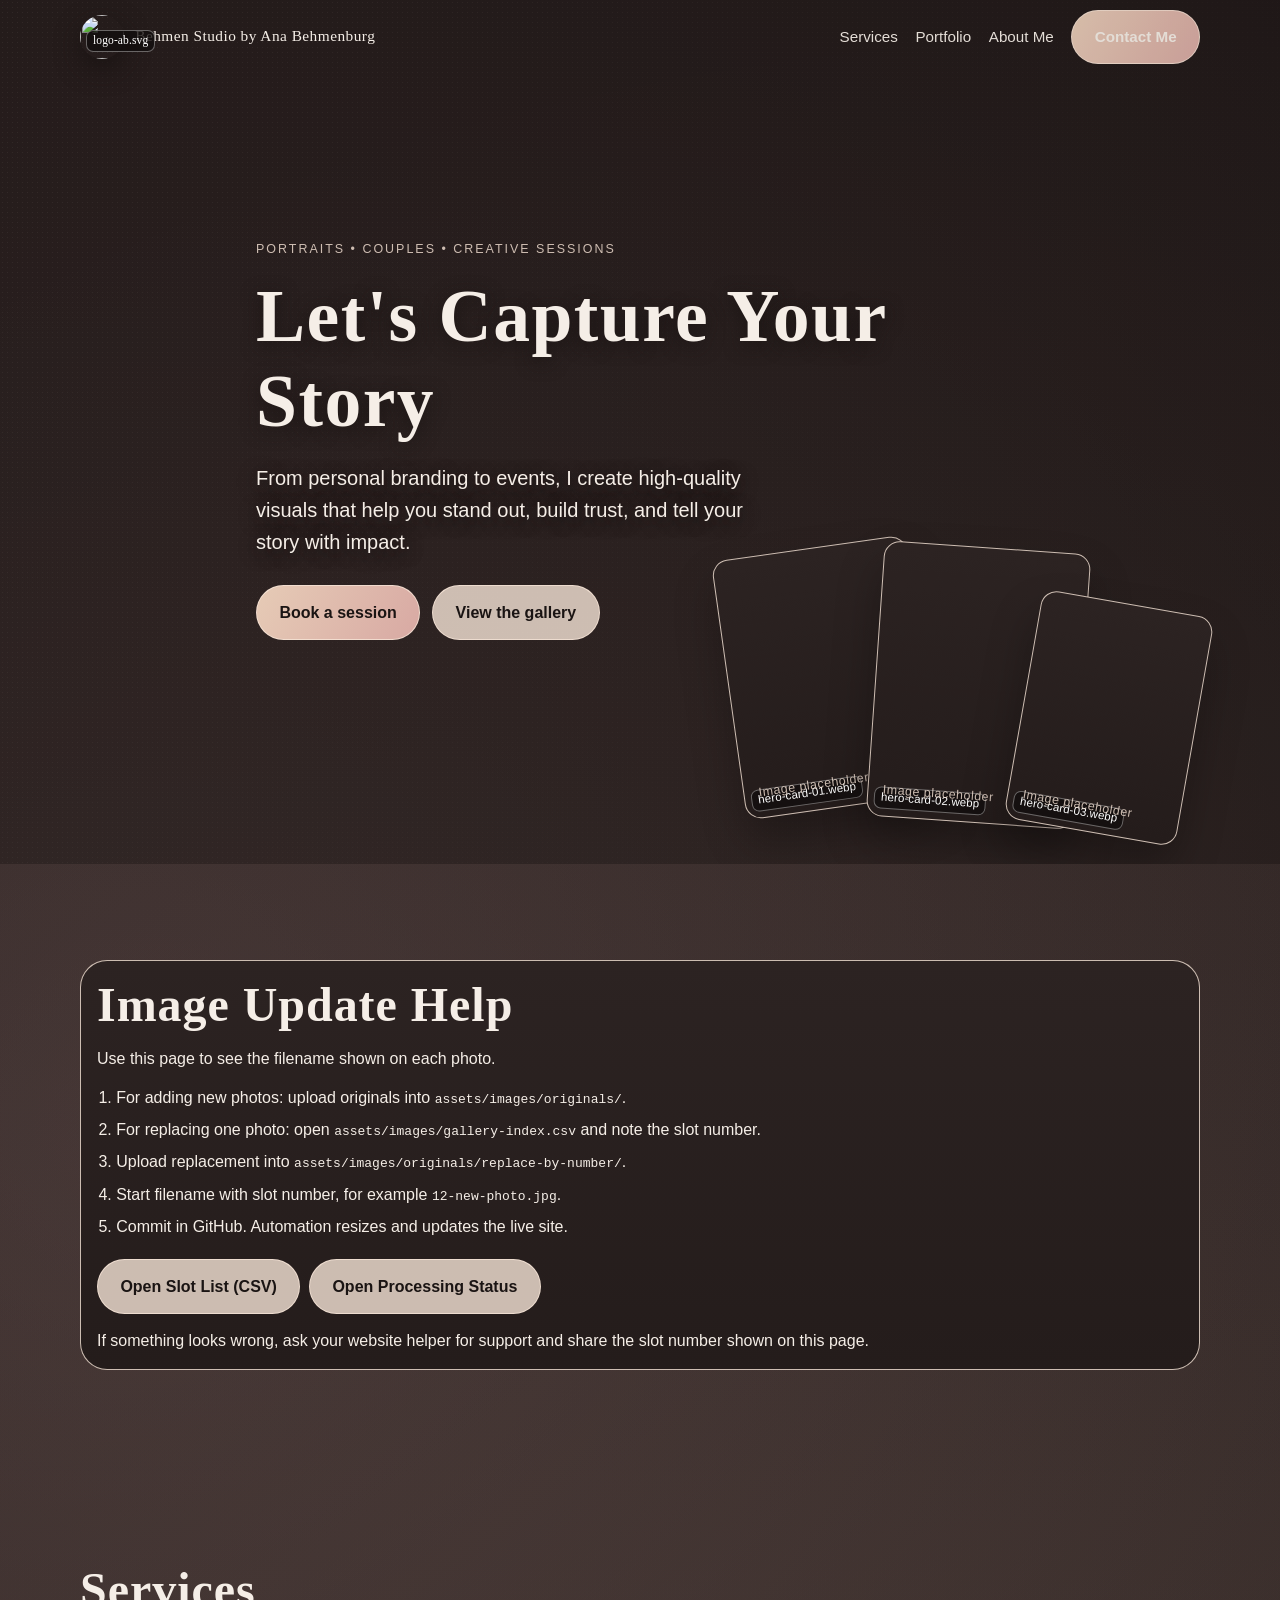
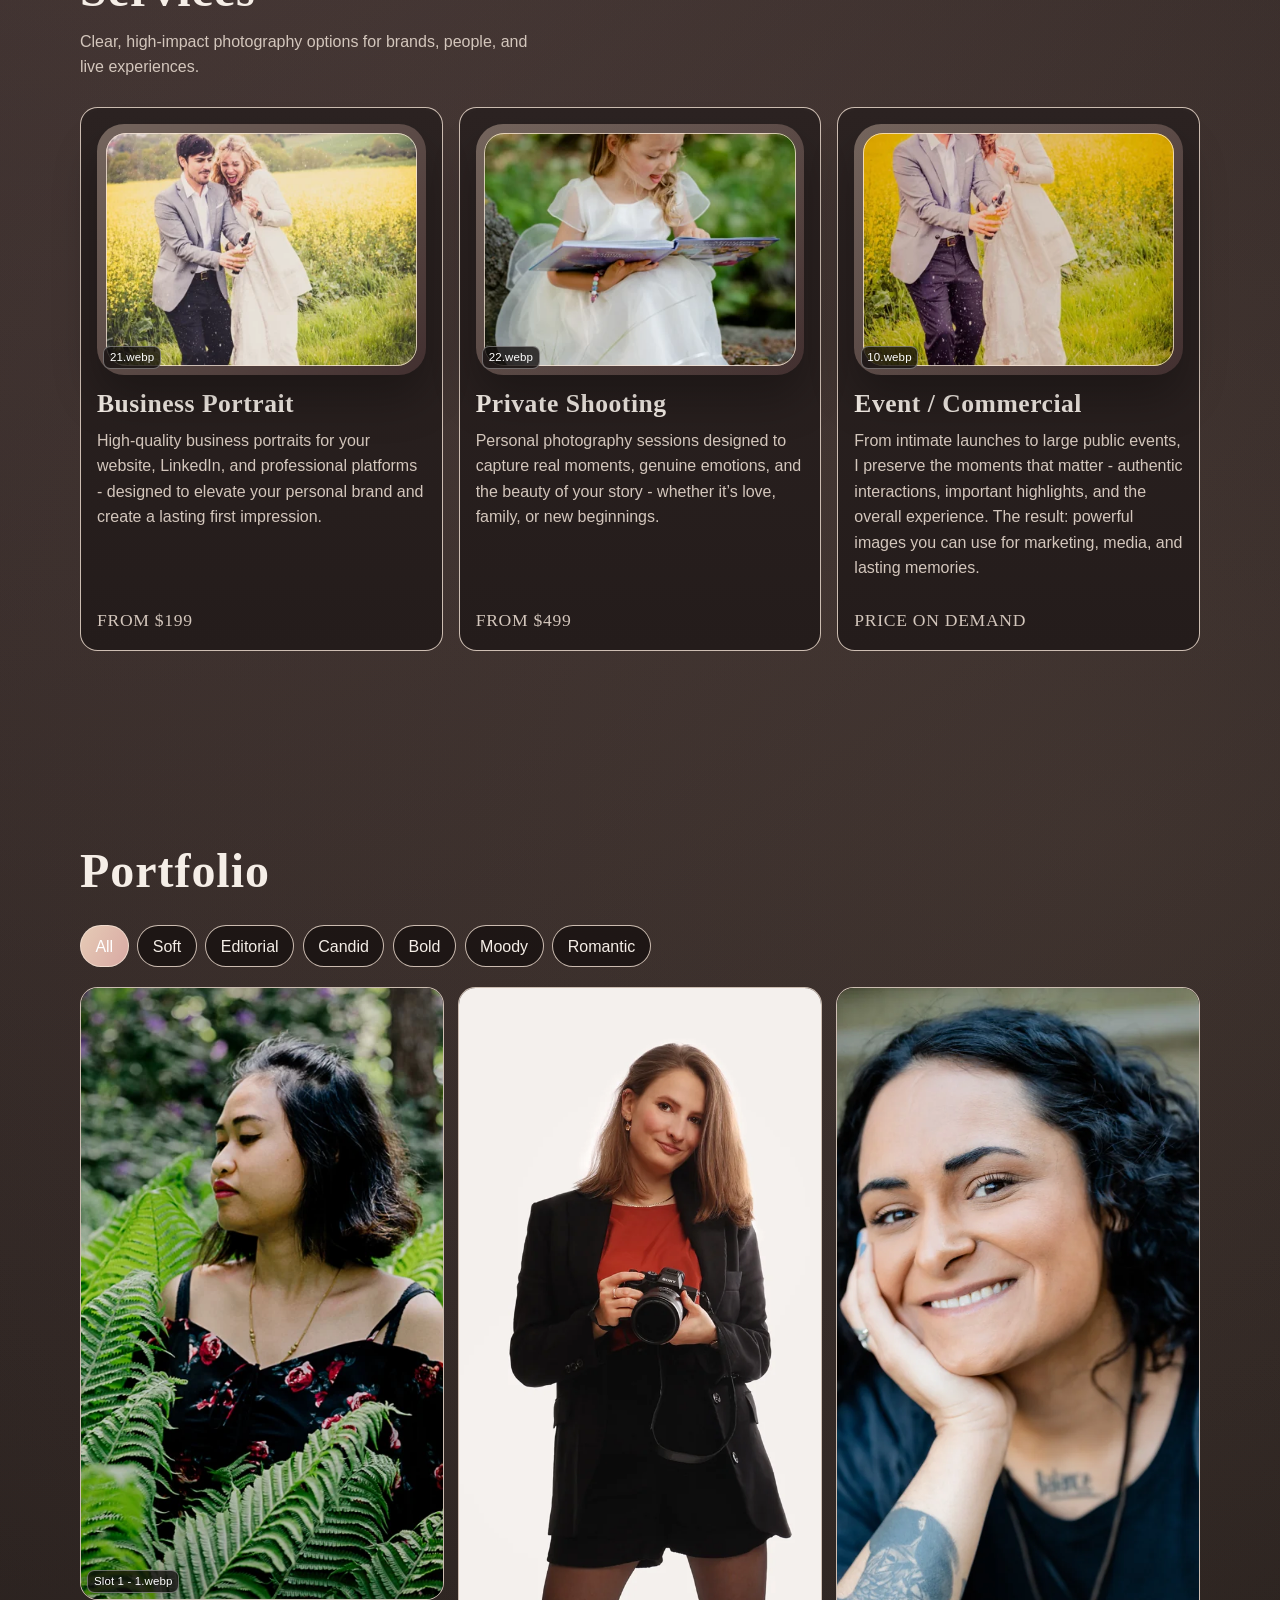
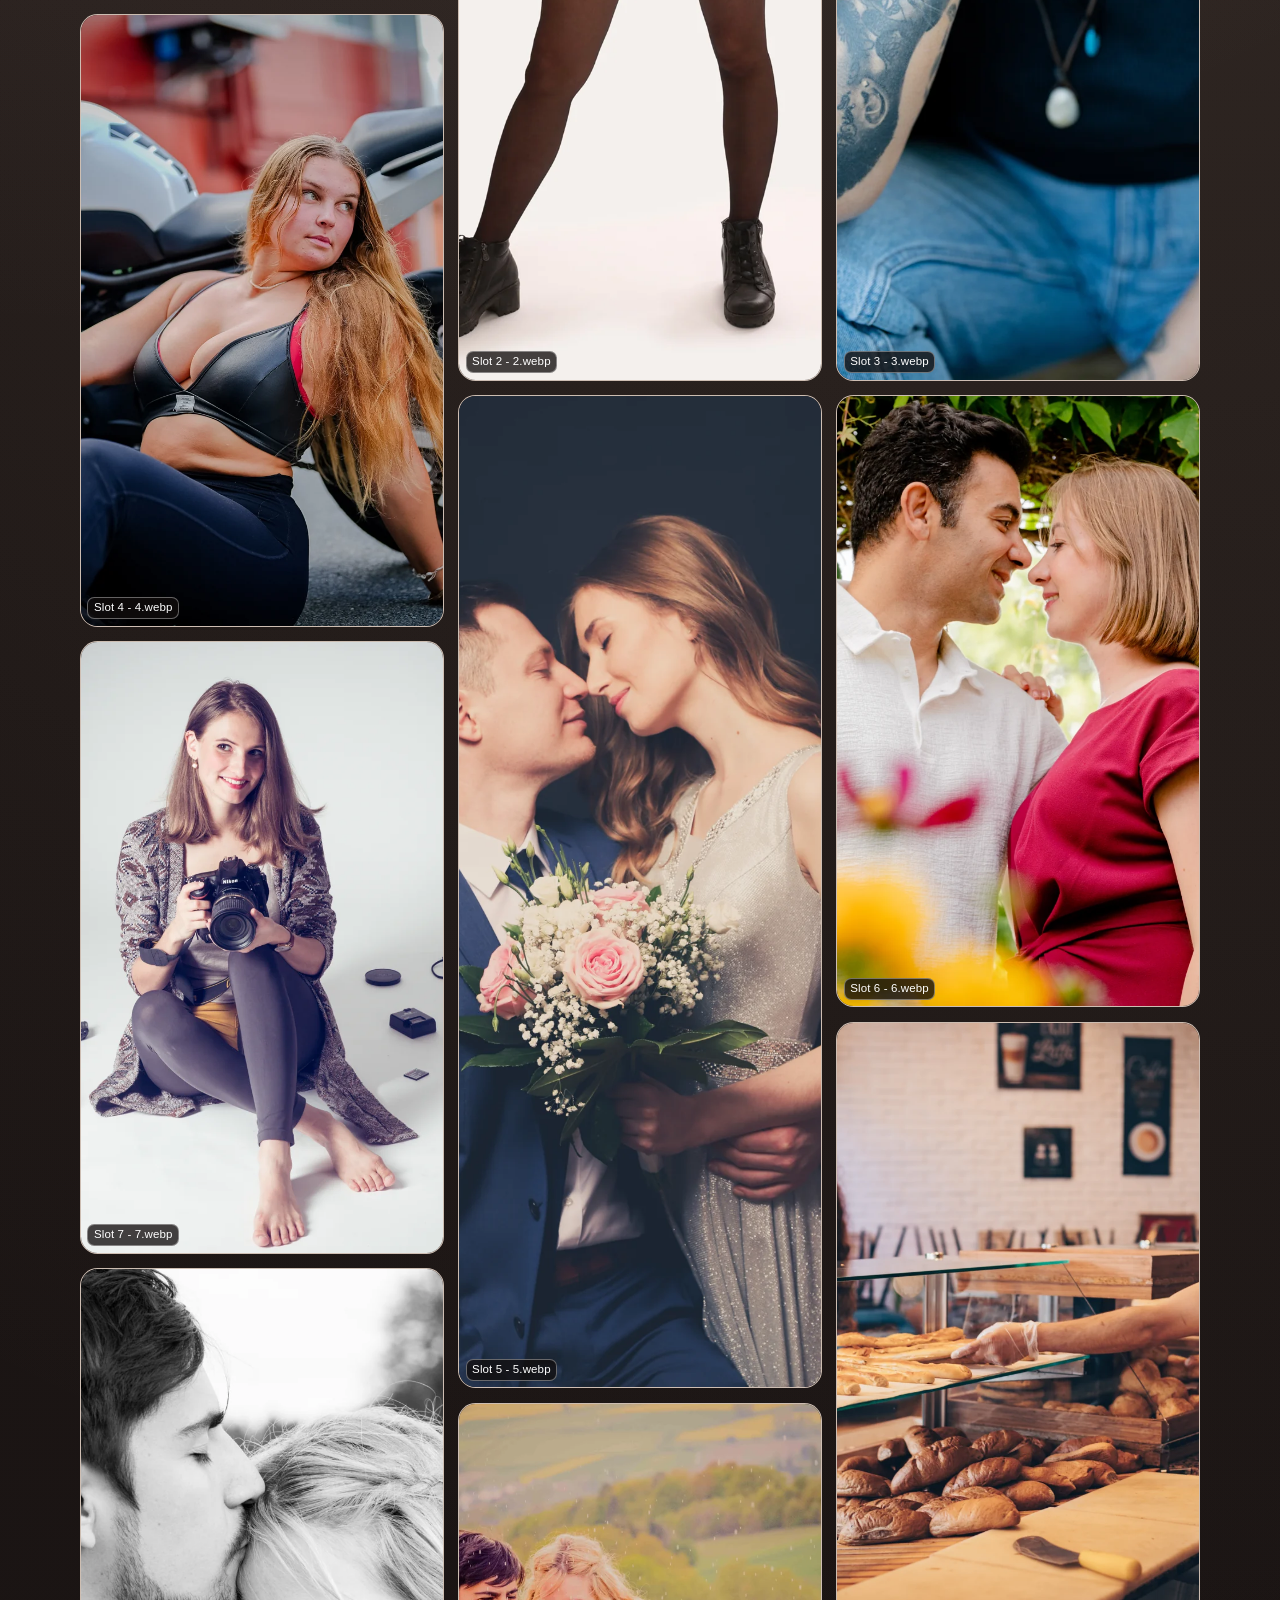
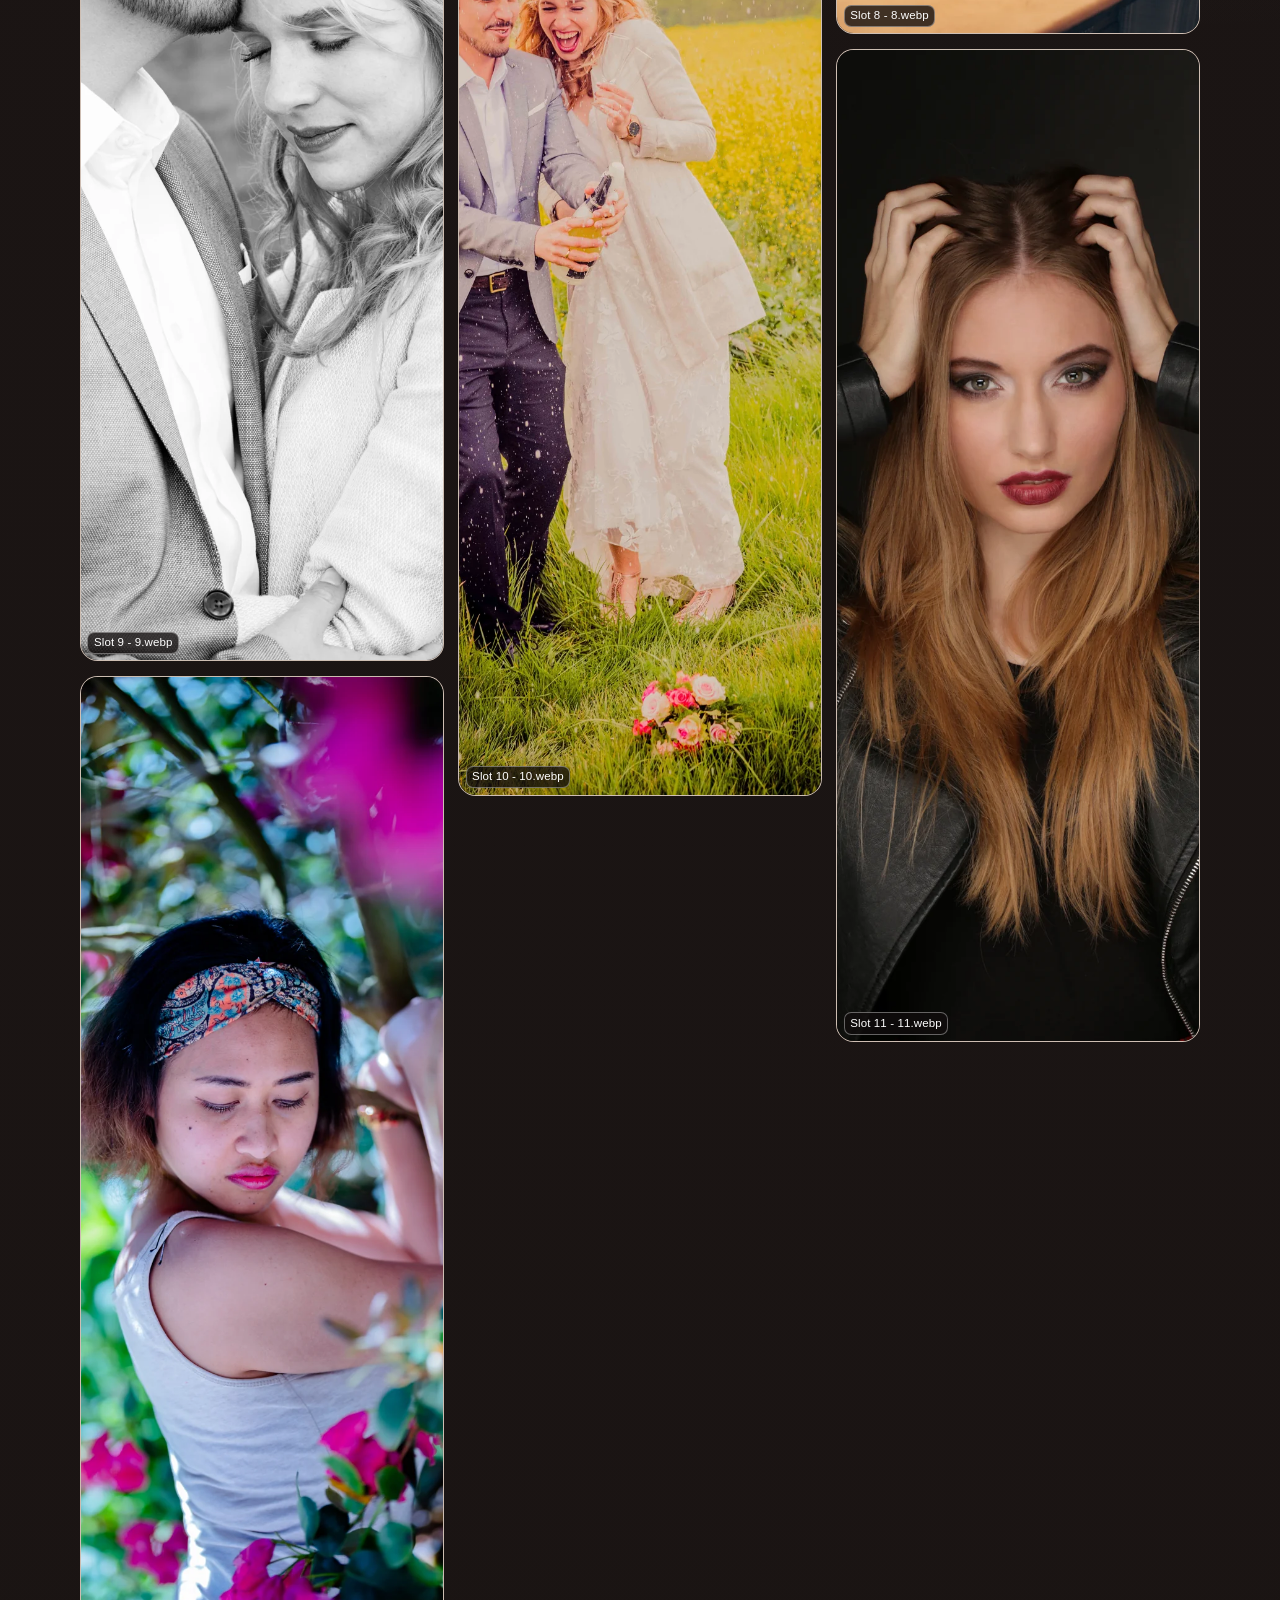
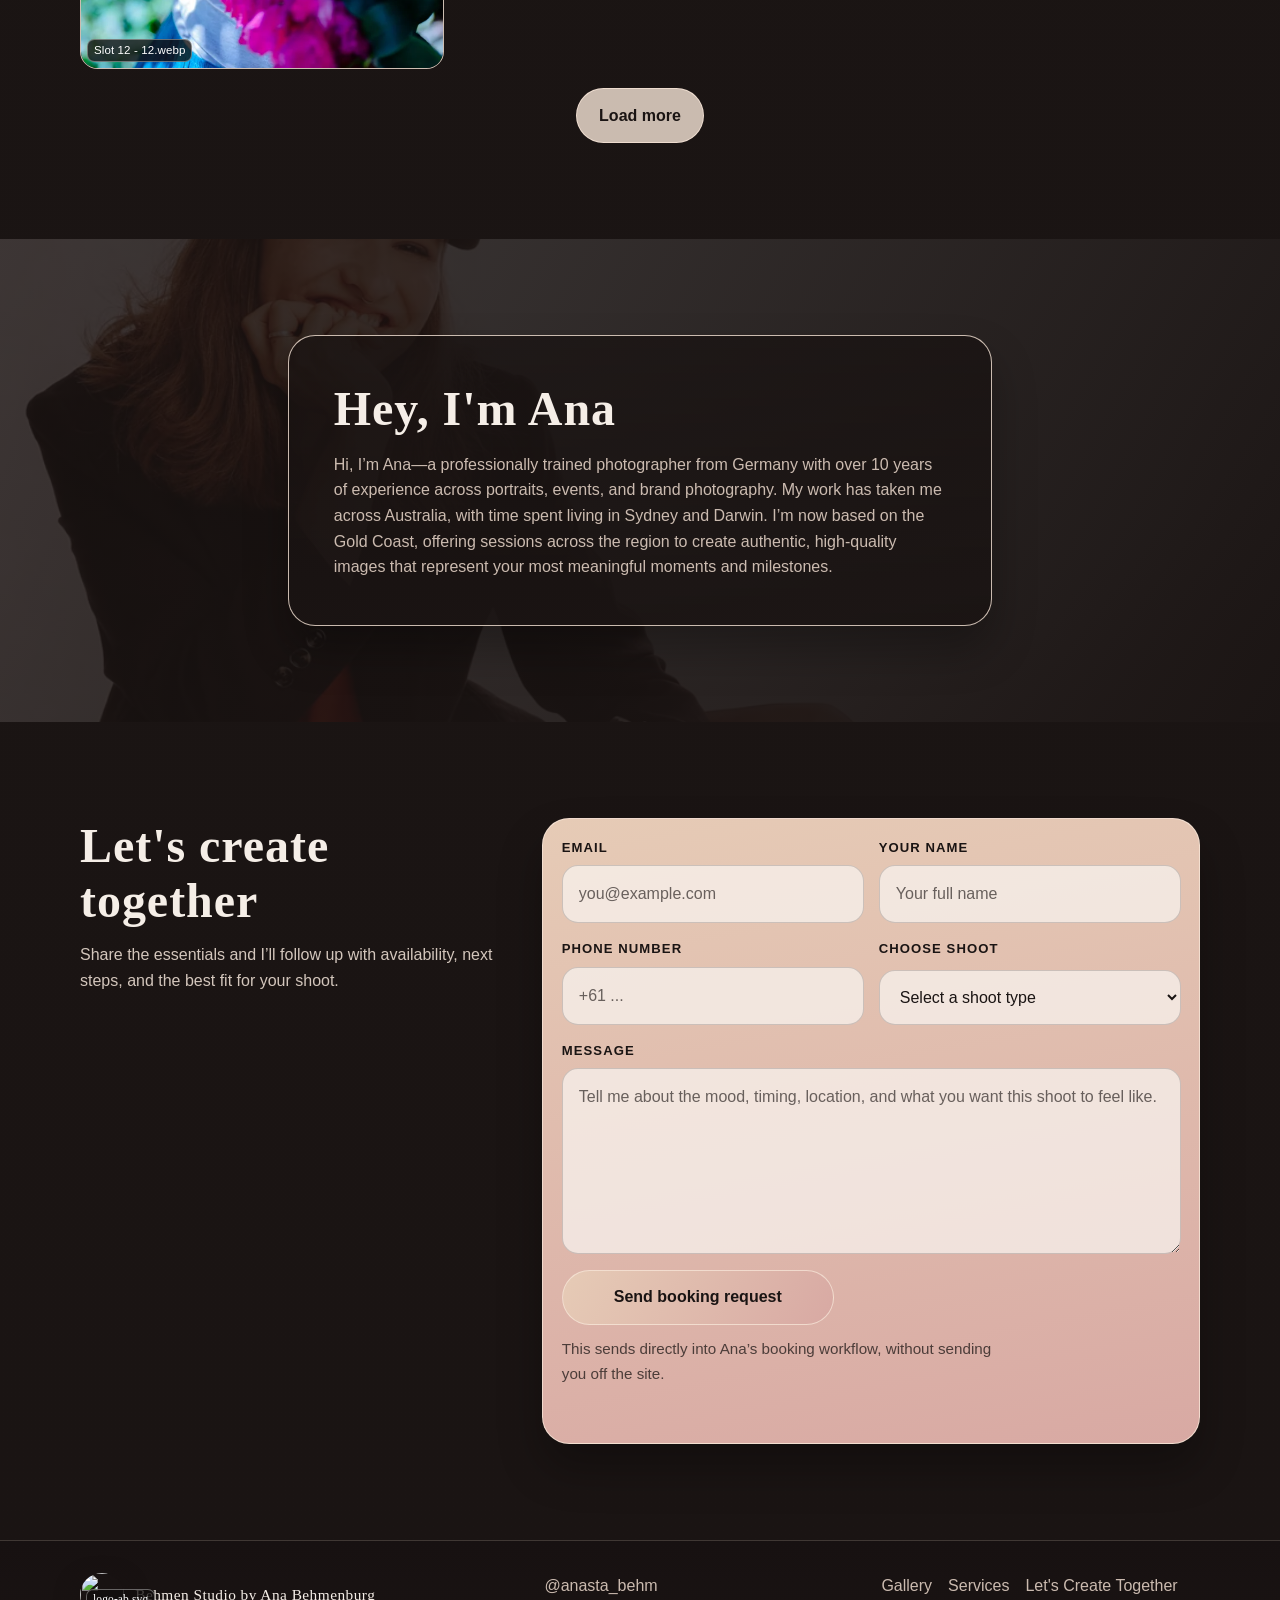
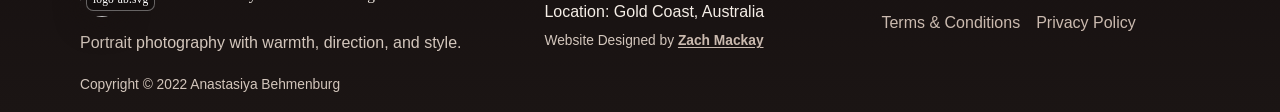
==== commit 8503b131: "Renumber gallery assets and show background filenames on imageshelp" ====
--- a/imageshelp.html
+++ b/imageshelp.html
@@ -22,7 +22,7 @@
       property="og:description"
       content="Portraits, couples, and creative sessions with warm direction and editorial energy."
     />
-    <meta property="og:image" content="assets/images/web/library-titelbild-2000-19to9.webp" />
+    <meta property="og:image" content="assets/images/web/1.webp" />
     <meta property="og:url" content="https://example.com/replace-with-live-url" />
     <link rel="canonical" href="https://example.com/imageshelp" />
     <script>
@@ -132,7 +132,7 @@
           <div class="session-grid">
             <article class="session-card">
               <div class="session-media frame-image" aria-hidden="true">
-                <img src="assets/images/thumbnails/library-dsc-2803.webp" alt="" loading="lazy" decoding="async" />
+                <img src="assets/images/thumbnails/21.webp" alt="" loading="lazy" decoding="async" />
               </div>
               <h3>Business Portrait</h3>
               <p>
@@ -147,7 +147,7 @@
 
             <article class="session-card">
               <div class="session-media frame-image" aria-hidden="true">
-                <img src="assets/images/thumbnails/library-22-06-19-lara-alper-und-katja-35.webp" alt="" loading="lazy" decoding="async" />
+                <img src="assets/images/thumbnails/22.webp" alt="" loading="lazy" decoding="async" />
               </div>
               <h3>Private Shooting</h3>
               <p>
@@ -161,7 +161,7 @@
 
             <article class="session-card">
               <div class="session-media frame-image" aria-hidden="true">
-                <img src="assets/images/thumbnails/library-26portfolio-ev-beispiele-30.webp" alt="" loading="lazy" decoding="async" />
+                <img src="assets/images/thumbnails/10.webp" alt="" loading="lazy" decoding="async" />
               </div>
               <h3>Event / Commercial</h3>
               <p>
@@ -205,7 +205,7 @@
           <div class="session-grid">
             <article class="session-card">
               <div class="session-media frame-image" aria-hidden="true">
-                <img src="assets/images/thumbnails/library-catlina-aw-ig-13.webp" alt="" loading="lazy" decoding="async" />
+                <img src="assets/images/thumbnails/14.webp" alt="" loading="lazy" decoding="async" />
               </div>
               <h3>Portraits</h3>
               <p>Clean, expressive portraits for when you want to look like yourself — only sharper.</p>
@@ -215,7 +215,7 @@
 
             <article class="session-card">
               <div class="session-media frame-image" aria-hidden="true">
-                <img src="assets/images/thumbnails/library-hochzeit-im-studio-88.webp" alt="" loading="lazy" decoding="async" />
+                <img src="assets/images/thumbnails/5.webp" alt="" loading="lazy" decoding="async" />
               </div>
               <h3>Couples</h3>
               <p>Romantic, playful, intimate, or completely chaotic. Preferably all four.</p>
@@ -225,7 +225,7 @@
 
             <article class="session-card">
               <div class="session-media frame-image" aria-hidden="true">
-                <img src="assets/images/thumbnails/library-mittwochulu0129.webp" alt="" loading="lazy" decoding="async" />
+                <img src="assets/images/thumbnails/43.webp" alt="" loading="lazy" decoding="async" />
               </div>
               <h3>Creative Editorial</h3>
               <p>For dramatic lighting, bolder styling, and images with a little bite.</p>
@@ -235,7 +235,7 @@
 
             <article class="session-card">
               <div class="session-media frame-image" aria-hidden="true">
-                <img src="assets/images/thumbnails/library-2look-natur-orig-18.webp" alt="" loading="lazy" decoding="async" />
+                <img src="assets/images/thumbnails/11.webp" alt="" loading="lazy" decoding="async" />
               </div>
               <h3>Lifestyle</h3>
               <p>Natural images with warmth, movement, and real personality.</p>
@@ -245,7 +245,7 @@
 
             <article class="session-card">
               <div class="session-media frame-image" aria-hidden="true">
-                <img src="assets/images/thumbnails/library-a7405460b.webp" alt="" loading="lazy" decoding="async" />
+                <img src="assets/images/thumbnails/17.webp" alt="" loading="lazy" decoding="async" />
               </div>
               <h3>Events</h3>
               <p>Candid coverage for moments that should not disappear into someone’s camera roll.</p>
@@ -255,7 +255,7 @@
 
             <article class="session-card">
               <div class="session-media frame-image" aria-hidden="true">
-                <img src="assets/images/thumbnails/library-rumyana-ig-1-2.webp" alt="" loading="lazy" decoding="async" />
+                <img src="assets/images/thumbnails/3.webp" alt="" loading="lazy" decoding="async" />
               </div>
               <h3>Branding</h3>
               <p>Personal brand images that feel polished without becoming corporate wallpaper.</p>
--- a/styles.css
+++ b/styles.css
@@ -953,7 +953,7 @@
   inset: 0;
   background:
     linear-gradient(120deg, var(--charcoal-soft), var(--ink)),
-    url("assets/images/web/library-26portfolio-ev-beispiele-64.webp") center 22% / cover no-repeat;
+    url("assets/images/web/54.webp") center 22% / cover no-repeat;
   transform: scale(1.07);
 }
 
--- a/imageshelp.css
+++ b/imageshelp.css
@@ -42,3 +42,8 @@
   word-break: break-word;
   pointer-events: none;
 }
+
+.background-badge {
+  top: 0.4rem;
+  bottom: auto;
+}
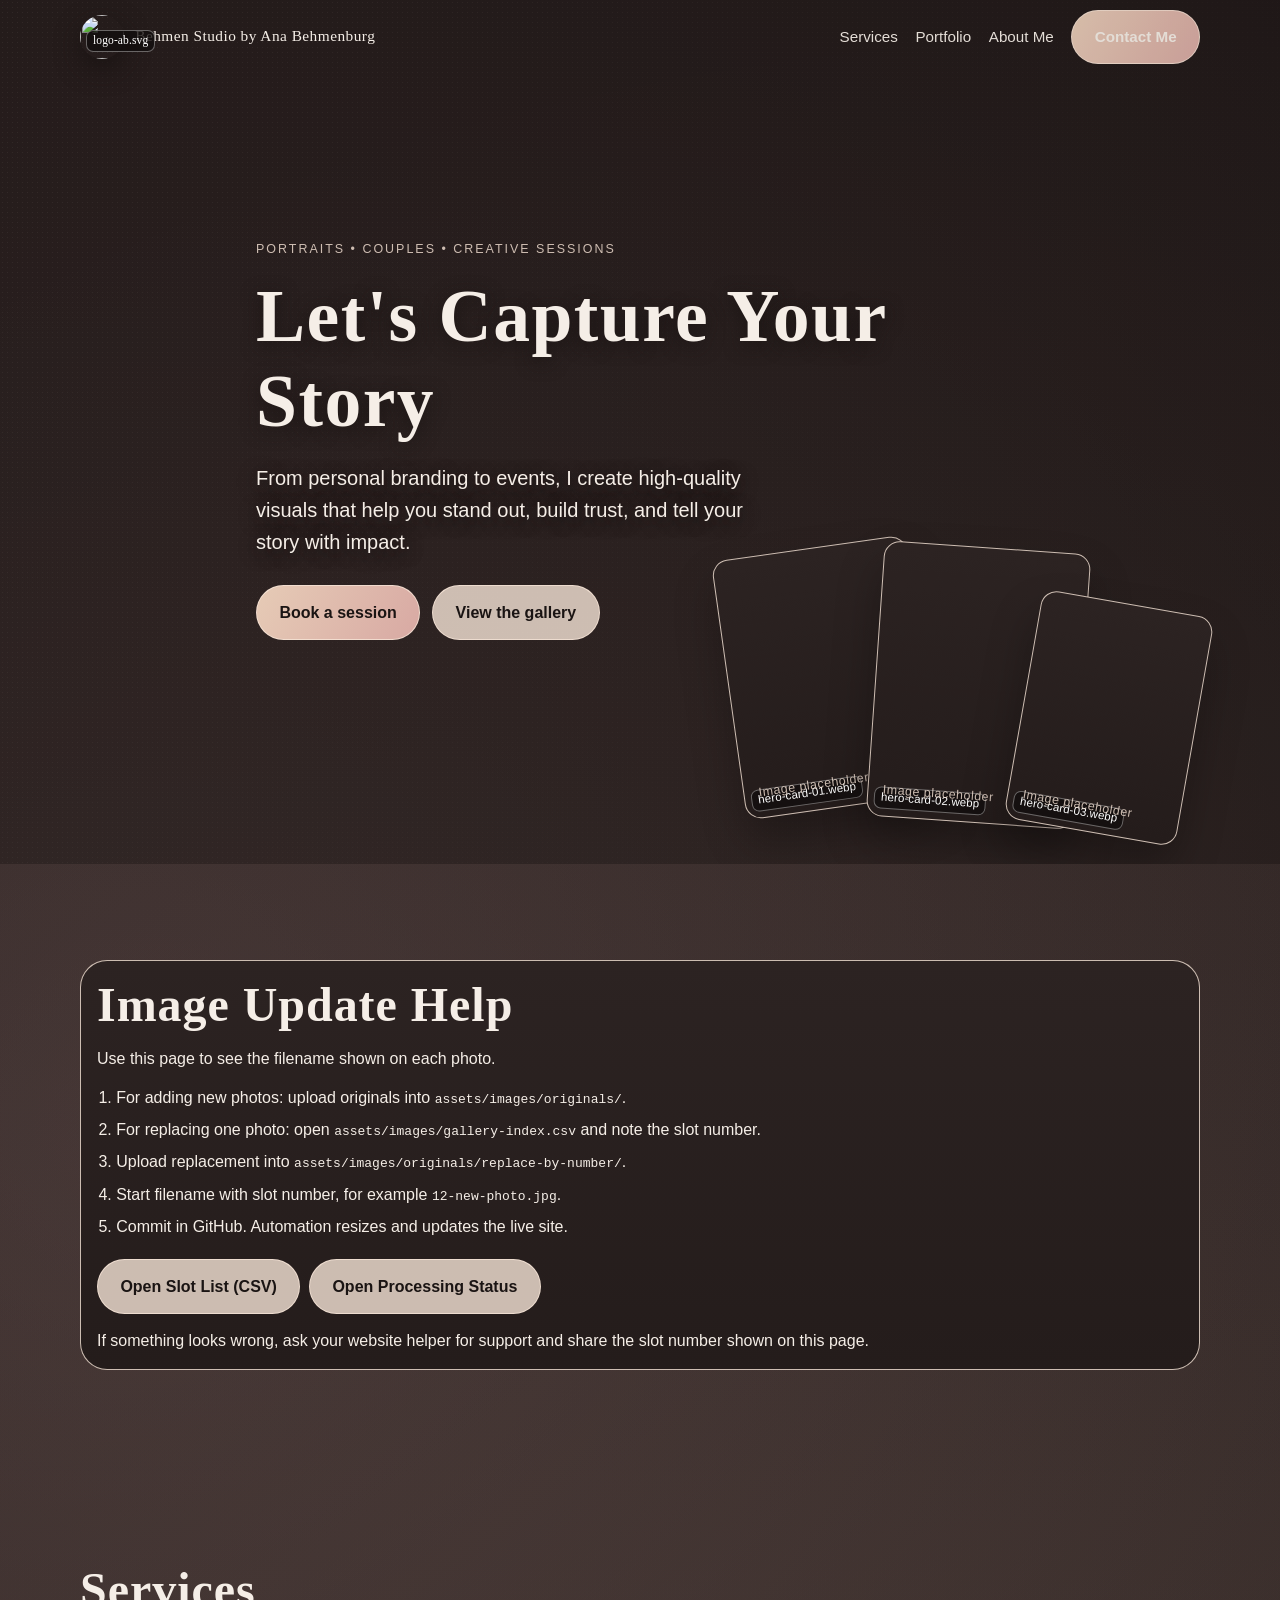
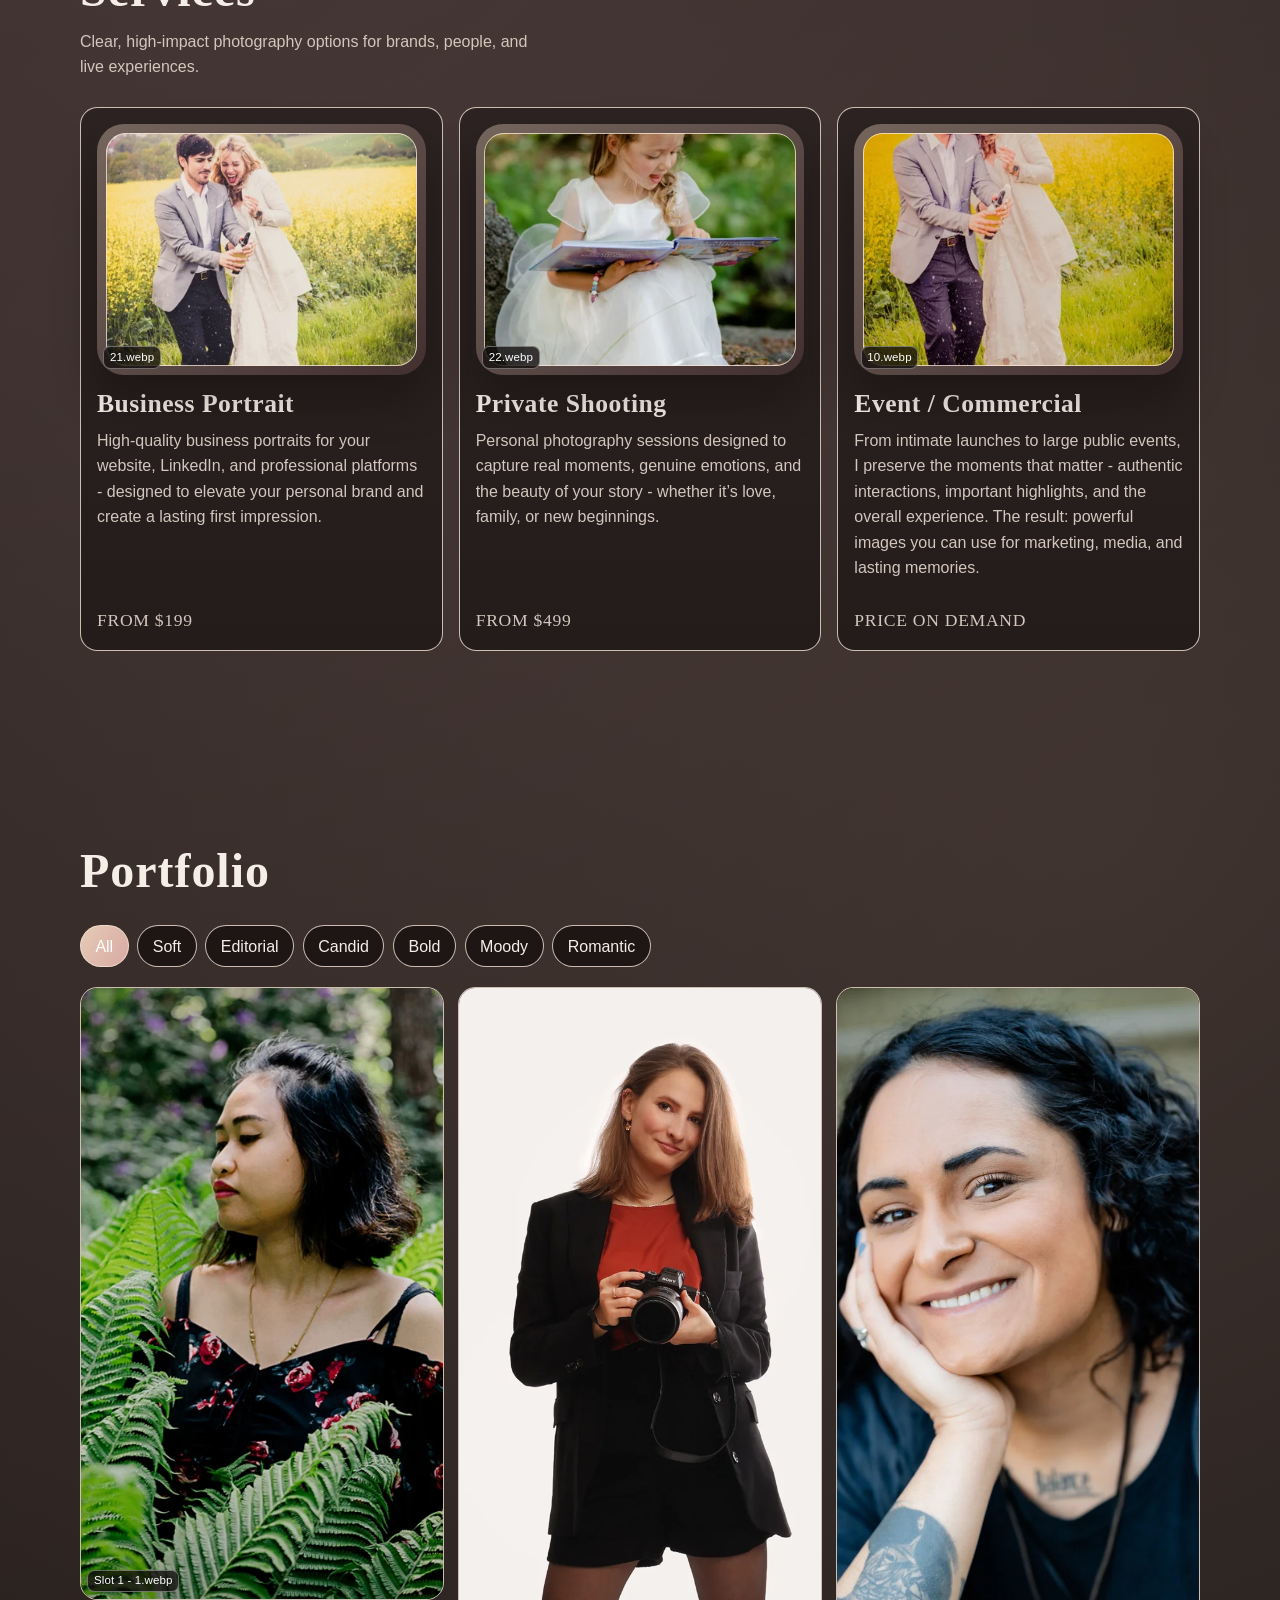
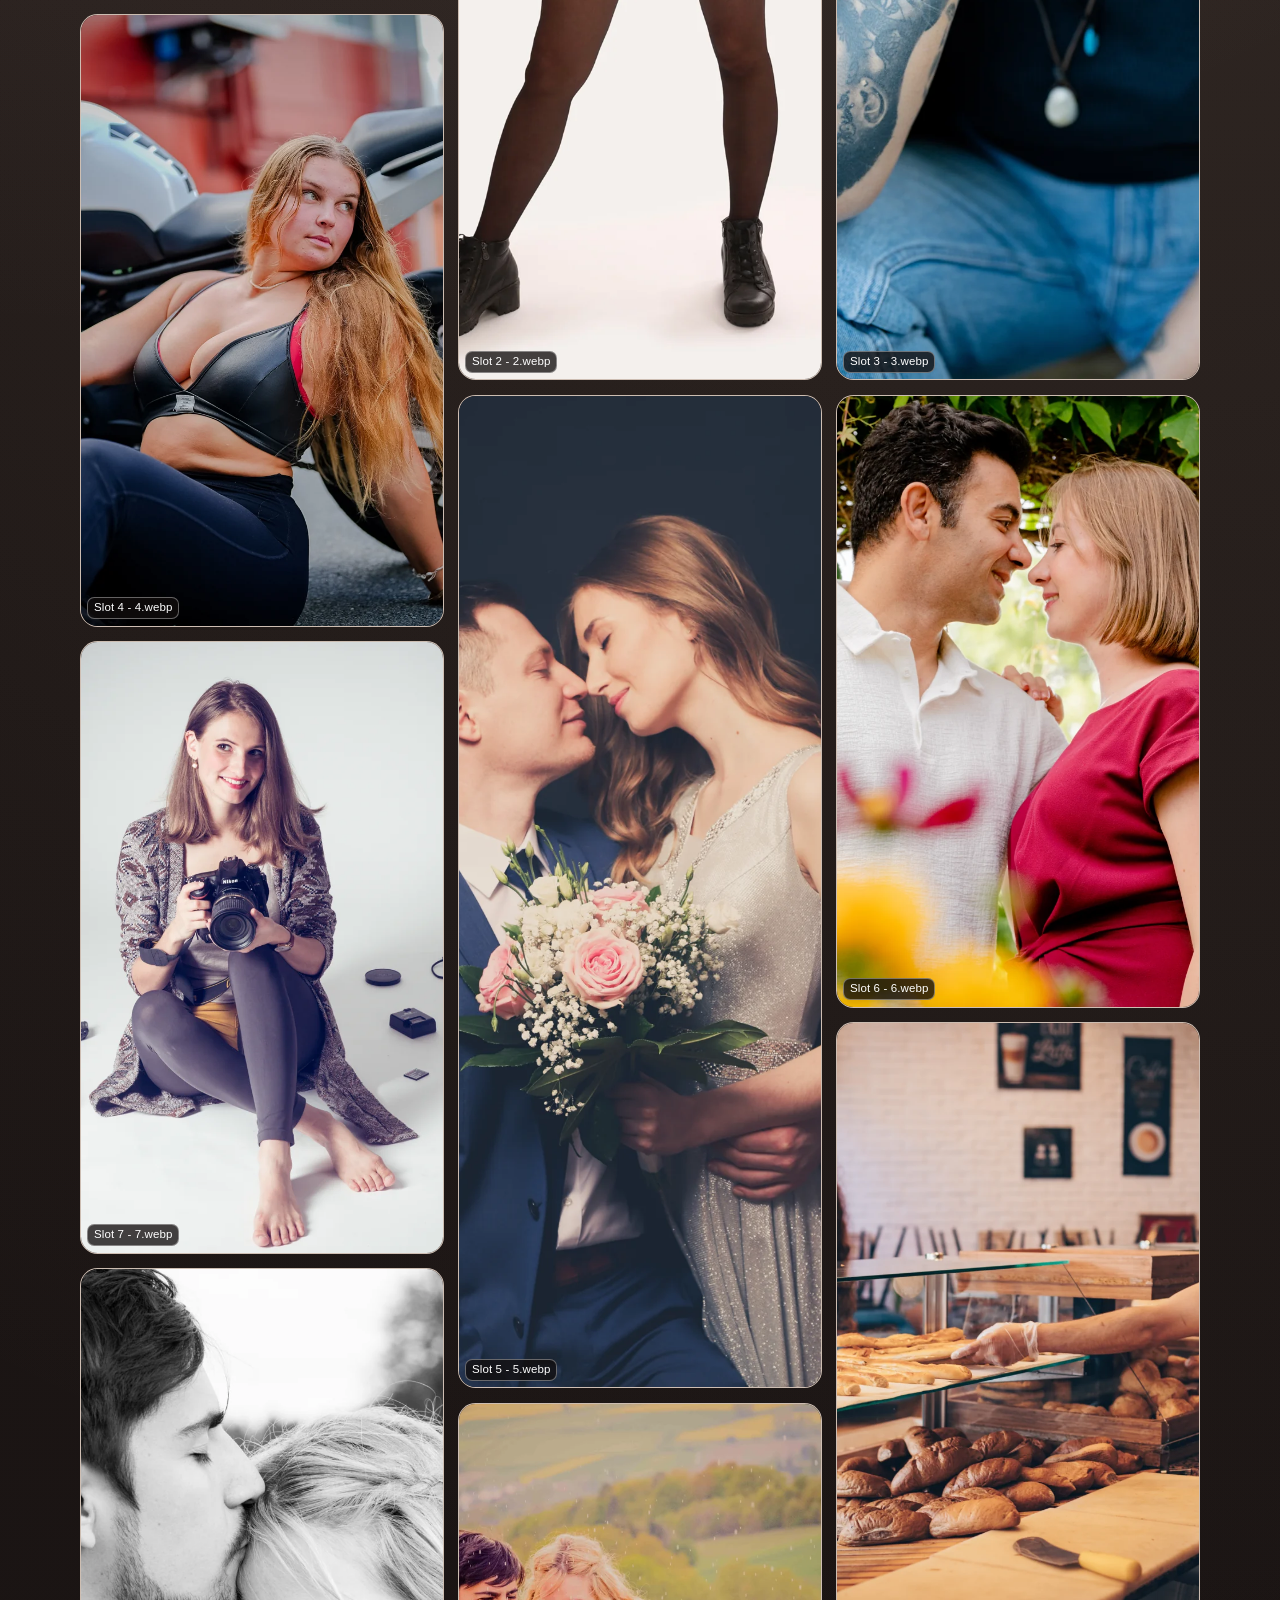
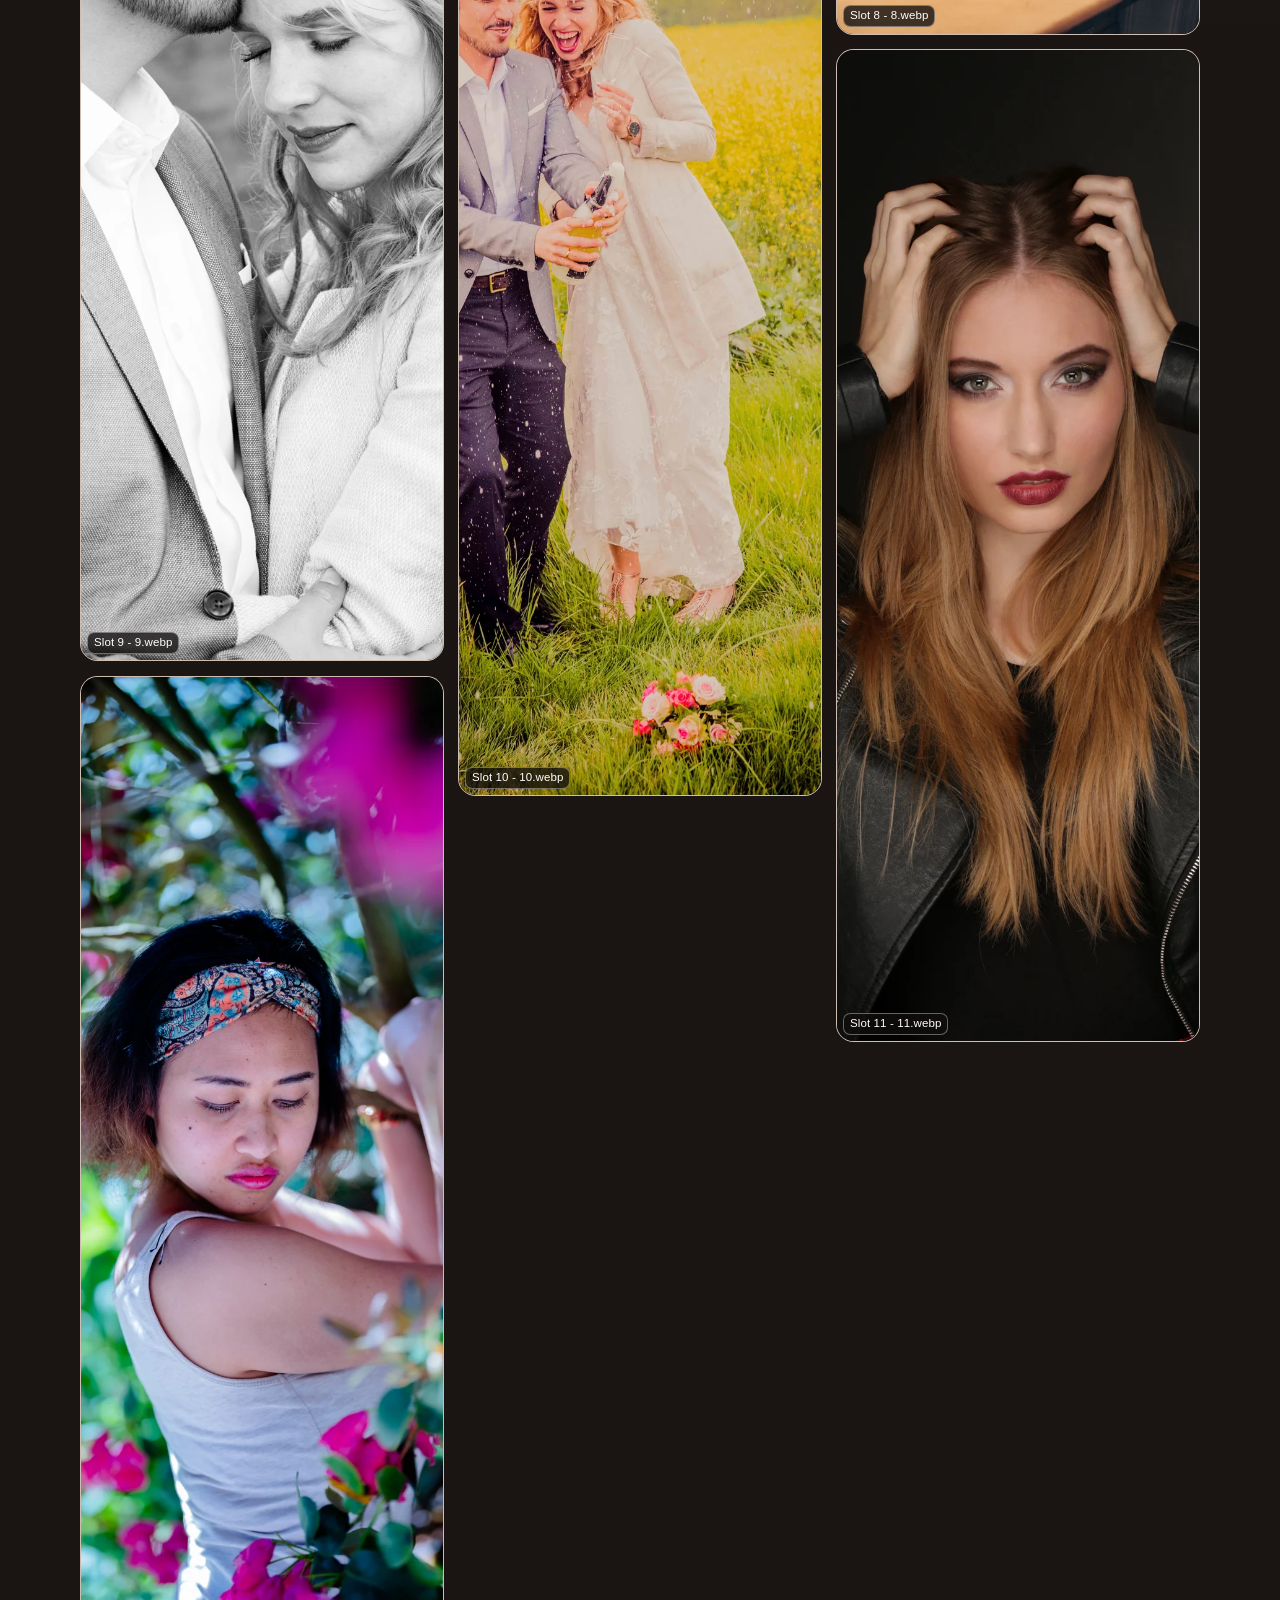
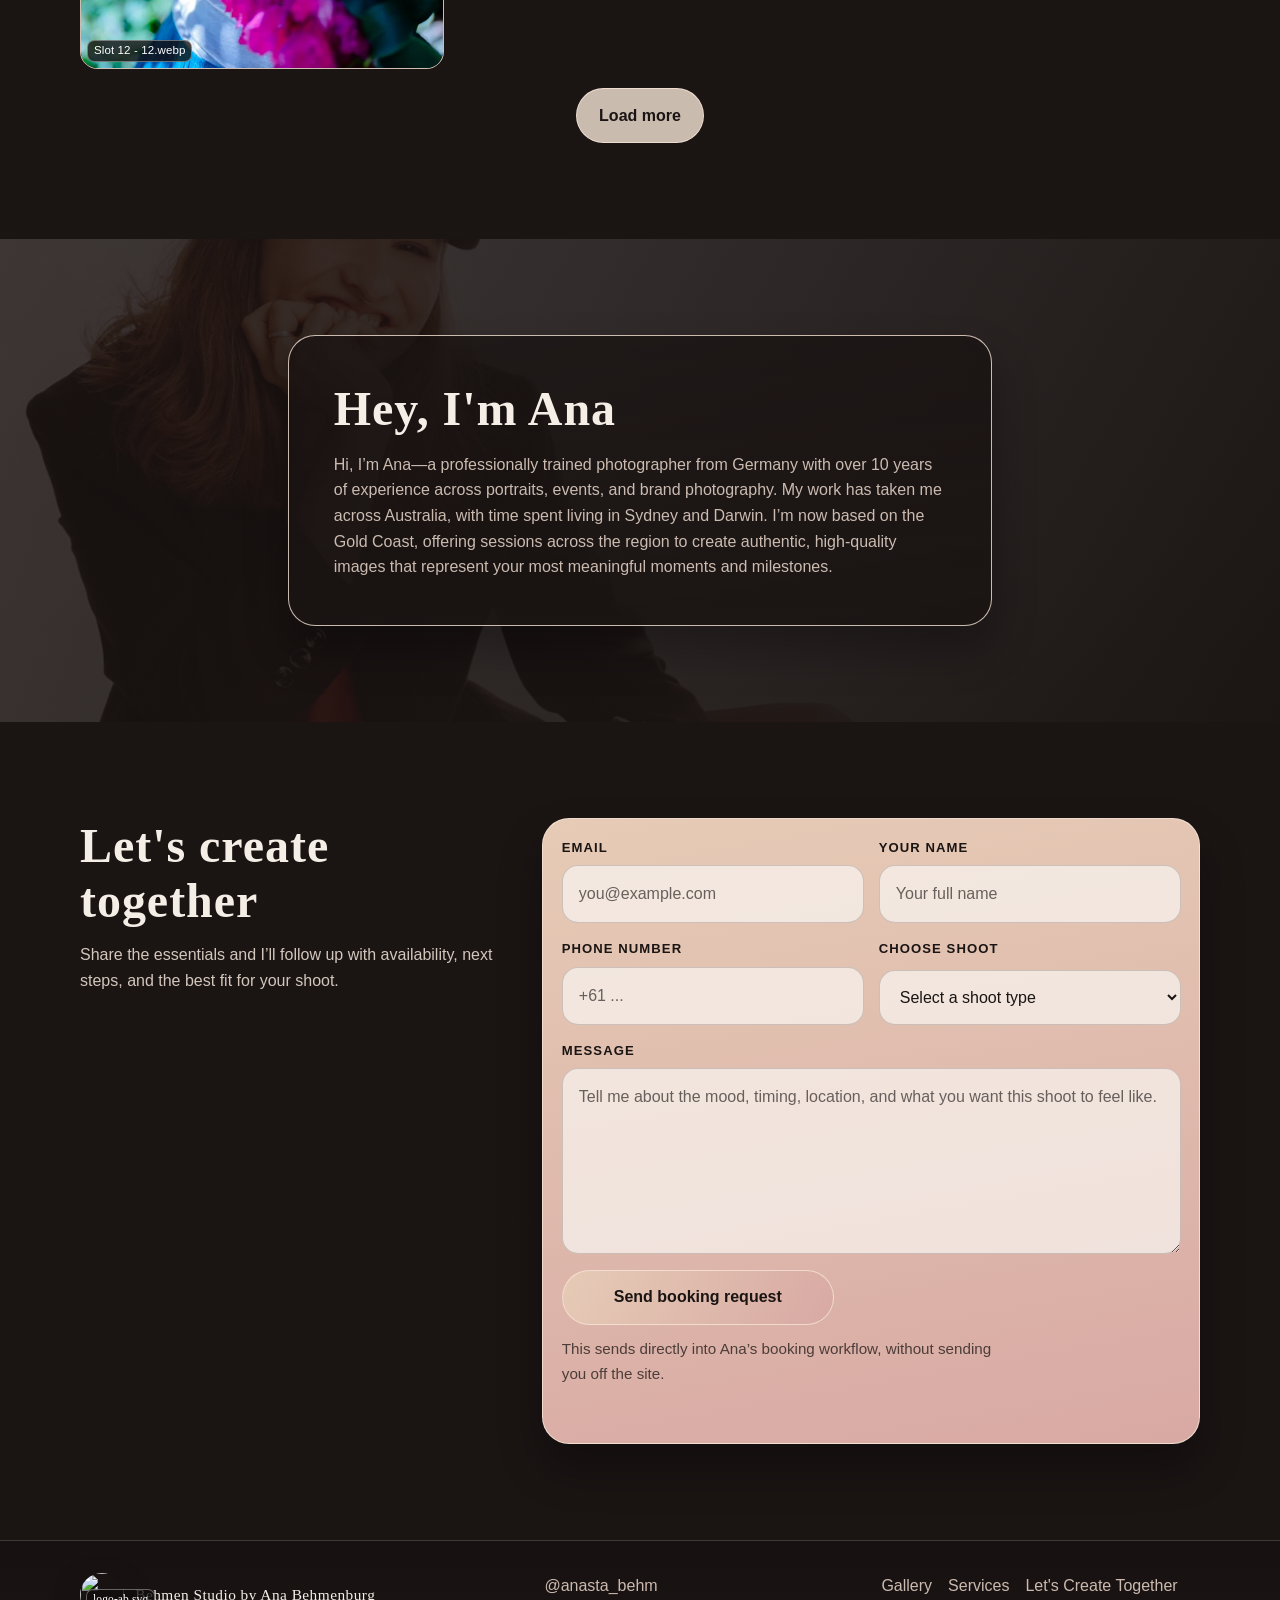
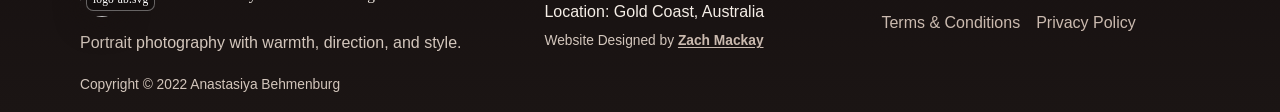
==== commit 2cc4d834: "Improve gallery reveal animations" ====
--- a/imageshelp.html
+++ b/imageshelp.html
@@ -35,8 +35,8 @@
     </script>
     <link id="site-favicon" rel="icon" type="image/svg+xml" href="assets/icons/logo-ab.svg" />
     <link rel="preload" as="image" href="assets/images/web/hero-main.webp" />
-    <link rel="stylesheet" href="styles.css" />
-    <link rel="stylesheet" href="imageshelp.css" />
+    <link rel="stylesheet" href="styles.css?v=20260606-gallerymotion" />
+    <link rel="stylesheet" href="imageshelp.css?v=20260606-gallerymotion" />
   </head>
   <body class="imageshelp-page">
     <a class="skip-link" href="#main-content">Skip to content</a>
@@ -186,9 +186,46 @@
           <!-- Portfolio filters are built automatically from the gallery data in gallery-data.js. -->
           <div class="filter-row" id="gallery-filters" role="toolbar" aria-label="Gallery filter buttons"></div>
 
-          <div class="gallery-grid" id="gallery-grid" aria-live="polite"></div>
+          <div class="gallery-grid" id="gallery-grid" aria-live="polite">
+            <button class="gallery-item" type="button" style="--span: 28" aria-label="Portfolio image">
+              <img src="assets/images/web/1.webp" alt="Brand portrait photograph from Behmen Studio portfolio" loading="lazy" />
+            </button>
+            <button class="gallery-item" type="button" style="--span: 45" aria-label="Portfolio image">
+              <img src="assets/images/web/2.webp" alt="Portrait photography image from Behmen Studio portfolio" loading="lazy" />
+            </button>
+            <button class="gallery-item" type="button" style="--span: 45" aria-label="Portfolio image">
+              <img src="assets/images/web/3.webp" alt="Brand portrait photograph from Behmen Studio portfolio" loading="lazy" />
+            </button>
+            <button class="gallery-item" type="button" style="--span: 28" aria-label="Portfolio image">
+              <img src="assets/images/web/4.webp" alt="Brand portrait photograph from Behmen Studio portfolio" loading="lazy" />
+            </button>
+            <button class="gallery-item" type="button" style="--span: 45" aria-label="Portfolio image">
+              <img src="assets/images/web/5.webp" alt="Couples session photograph from Behmen Studio portfolio" loading="lazy" />
+            </button>
+            <button class="gallery-item" type="button" style="--span: 28" aria-label="Portfolio image">
+              <img src="assets/images/web/6.webp" alt="Couples session photograph from Behmen Studio portfolio" loading="lazy" />
+            </button>
+            <button class="gallery-item" type="button" style="--span: 28" aria-label="Portfolio image">
+              <img src="assets/images/web/7.webp" alt="Creative editorial portrait from Behmen Studio portfolio" loading="lazy" />
+            </button>
+            <button class="gallery-item" type="button" style="--span: 28" aria-label="Portfolio image">
+              <img src="assets/images/web/8.webp" alt="Creative editorial portrait from Behmen Studio portfolio" loading="lazy" />
+            </button>
+            <button class="gallery-item" type="button" style="--span: 45" aria-label="Portfolio image">
+              <img src="assets/images/web/9.webp" alt="Brand portrait photograph from Behmen Studio portfolio" loading="lazy" />
+            </button>
+            <button class="gallery-item" type="button" style="--span: 45" aria-label="Portfolio image">
+              <img src="assets/images/web/10.webp" alt="Event photography image from Behmen Studio portfolio" loading="lazy" />
+            </button>
+            <button class="gallery-item" type="button" style="--span: 45" aria-label="Portfolio image">
+              <img src="assets/images/web/11.webp" alt="Lifestyle photography image from Behmen Studio portfolio" loading="lazy" />
+            </button>
+            <button class="gallery-item" type="button" style="--span: 45" aria-label="Portfolio image">
+              <img src="assets/images/web/12.webp" alt="Portrait photography image from Behmen Studio portfolio" loading="lazy" />
+            </button>
+          </div>
           <div class="gallery-actions">
-            <button class="btn btn-secondary gallery-load-more" id="gallery-load-more" type="button">
+            <button class="btn btn-secondary gallery-load-more" id="gallery-load-more" type="button" hidden>
               Load more
             </button>
           </div>
@@ -510,8 +547,9 @@
       </aside>
     </div>
 
-    <script src="gallery-data.js" defer></script>
-    <script src="script.js" defer></script>
-    <script src="imageshelp.js" defer></script>
+    <script src="gallery-data.js?v=20260606-gallerymotion" defer></script>
+    <script src="script.js?v=20260606-gallerymotion" defer></script>
+    <script src="image-library.js?v=20260606-gallerymotion" defer></script>
+    <script src="imageshelp.js?v=20260606-gallerymotion" defer></script>
   </body>
 </html>
--- a/styles.css
+++ b/styles.css
@@ -625,6 +625,21 @@
   grid-row: span var(--span, 28);
 }
 
+.gallery-item.gallery-item-reveal {
+  opacity: 0;
+  transform: translateY(24px) scale(0.985);
+  transition:
+    opacity 680ms ease var(--gallery-reveal-delay, 0ms),
+    transform 680ms cubic-bezier(0.22, 0.61, 0.36, 1) var(--gallery-reveal-delay, 0ms),
+    border-color 220ms ease;
+  will-change: opacity, transform;
+}
+
+.gallery-item.gallery-item-reveal.is-visible {
+  opacity: 1;
+  transform: translateY(0) scale(1);
+}
+
 .gallery-item img {
   width: 100%;
   height: 100%;
@@ -1232,9 +1247,14 @@
 }
 
 .reveal {
+  opacity: 1;
+  transform: translateY(0);
+  transition: opacity 520ms ease, transform 520ms ease;
+}
+
+.reveal.is-reveal-ready {
   opacity: 0;
   transform: translateY(26px);
-  transition: opacity 520ms ease, transform 520ms ease;
 }
 
 .reveal.is-visible {
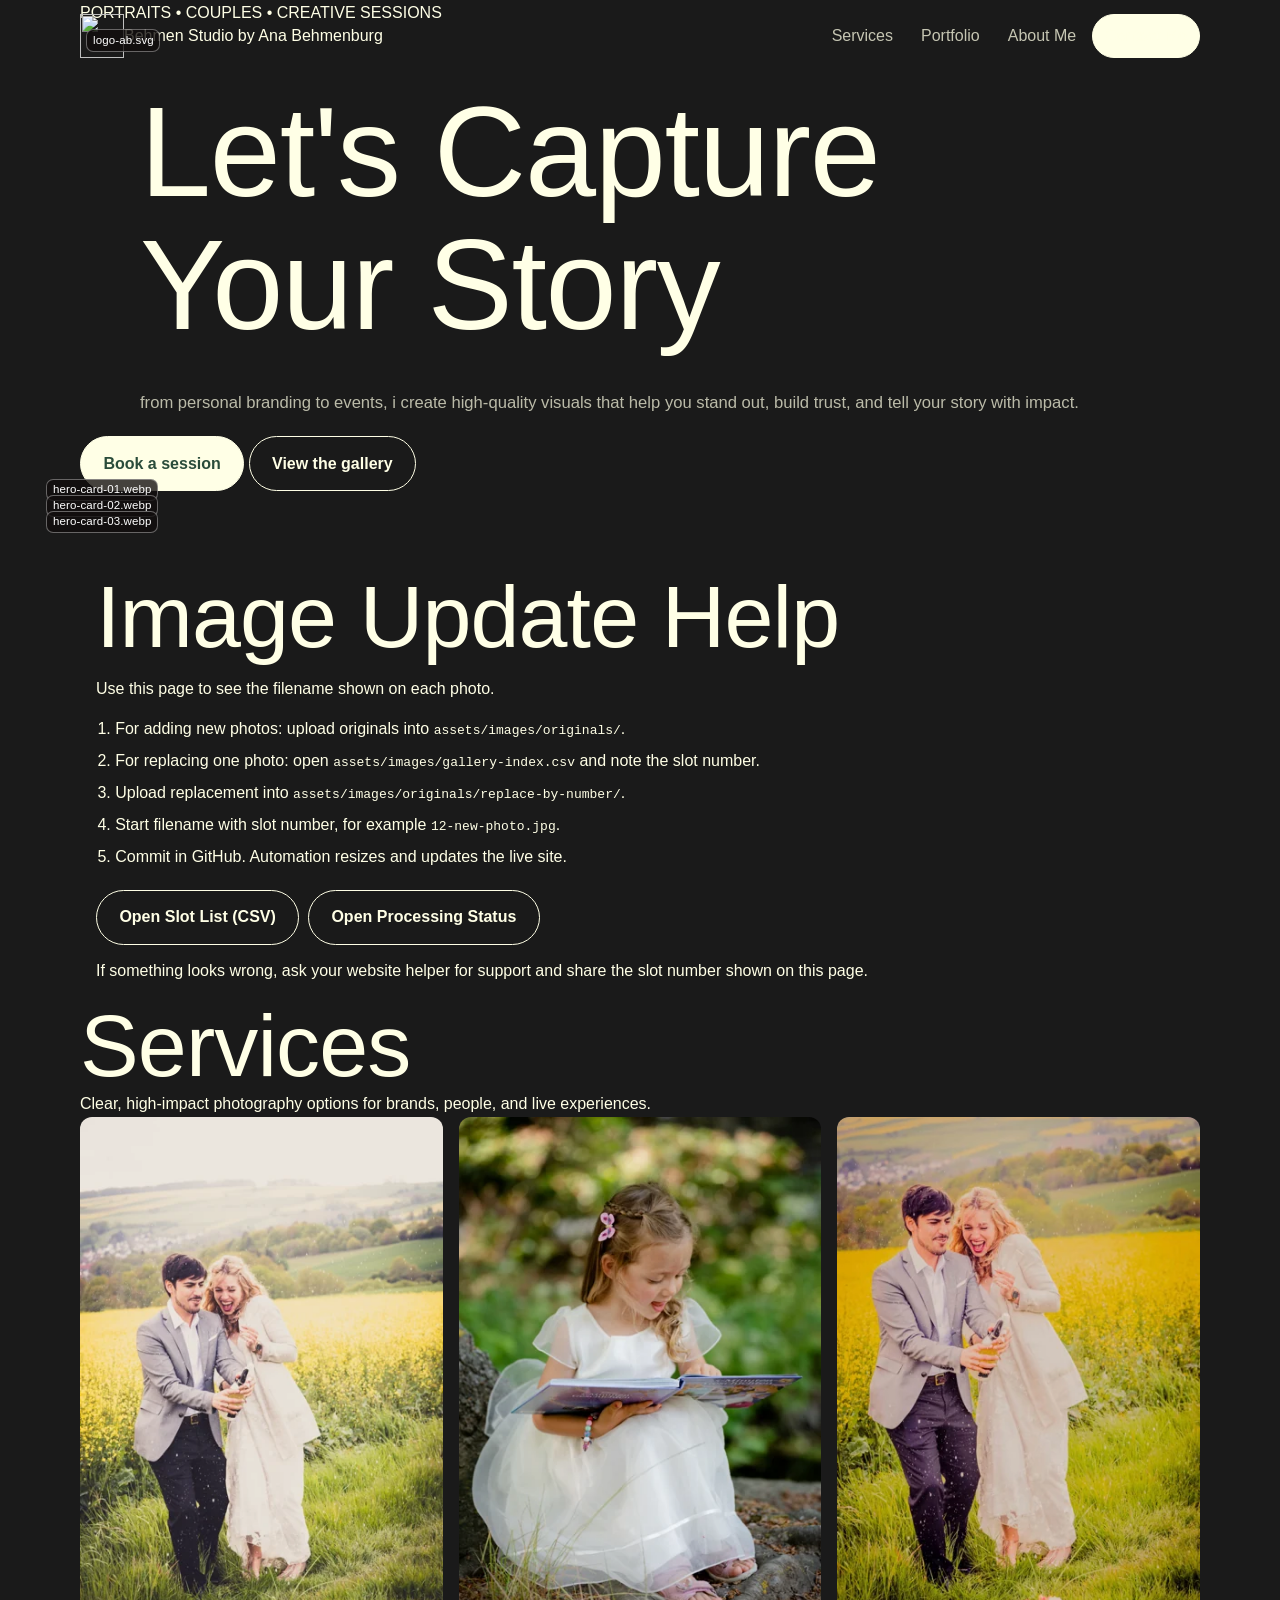
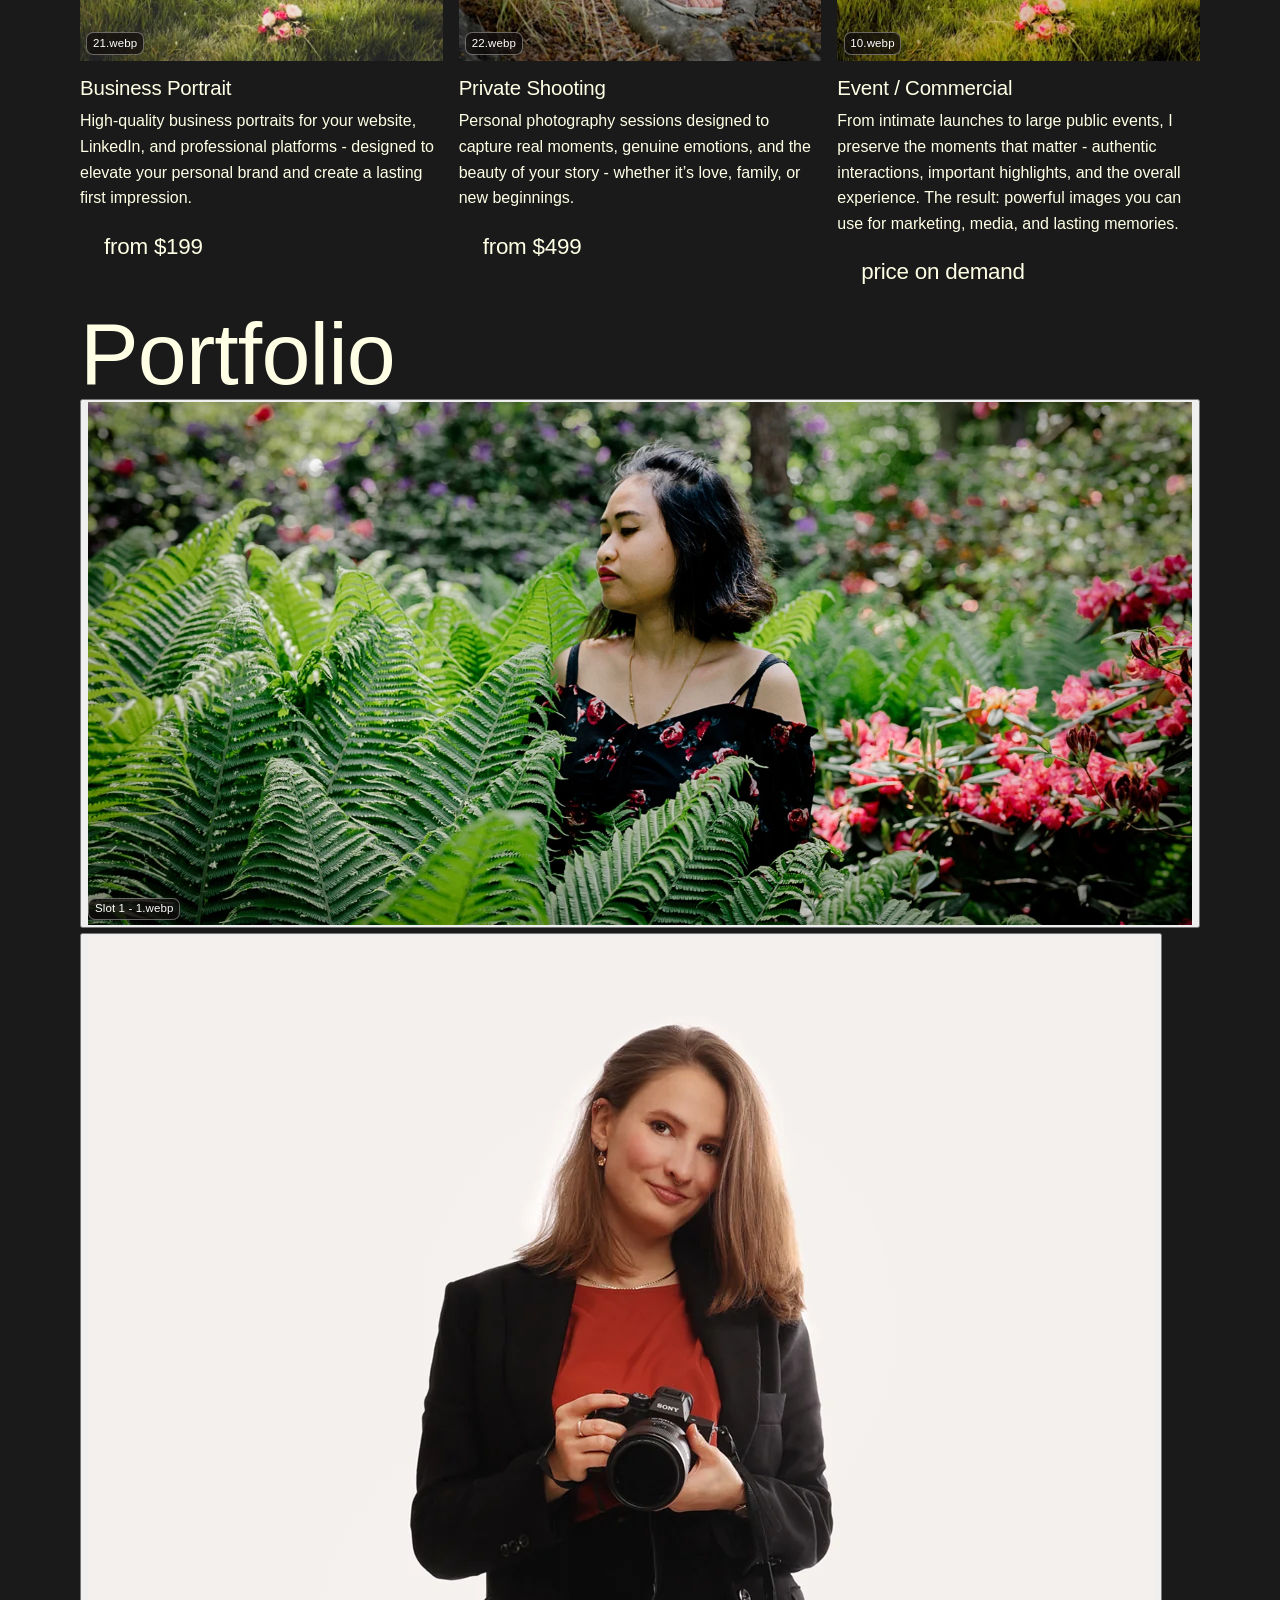
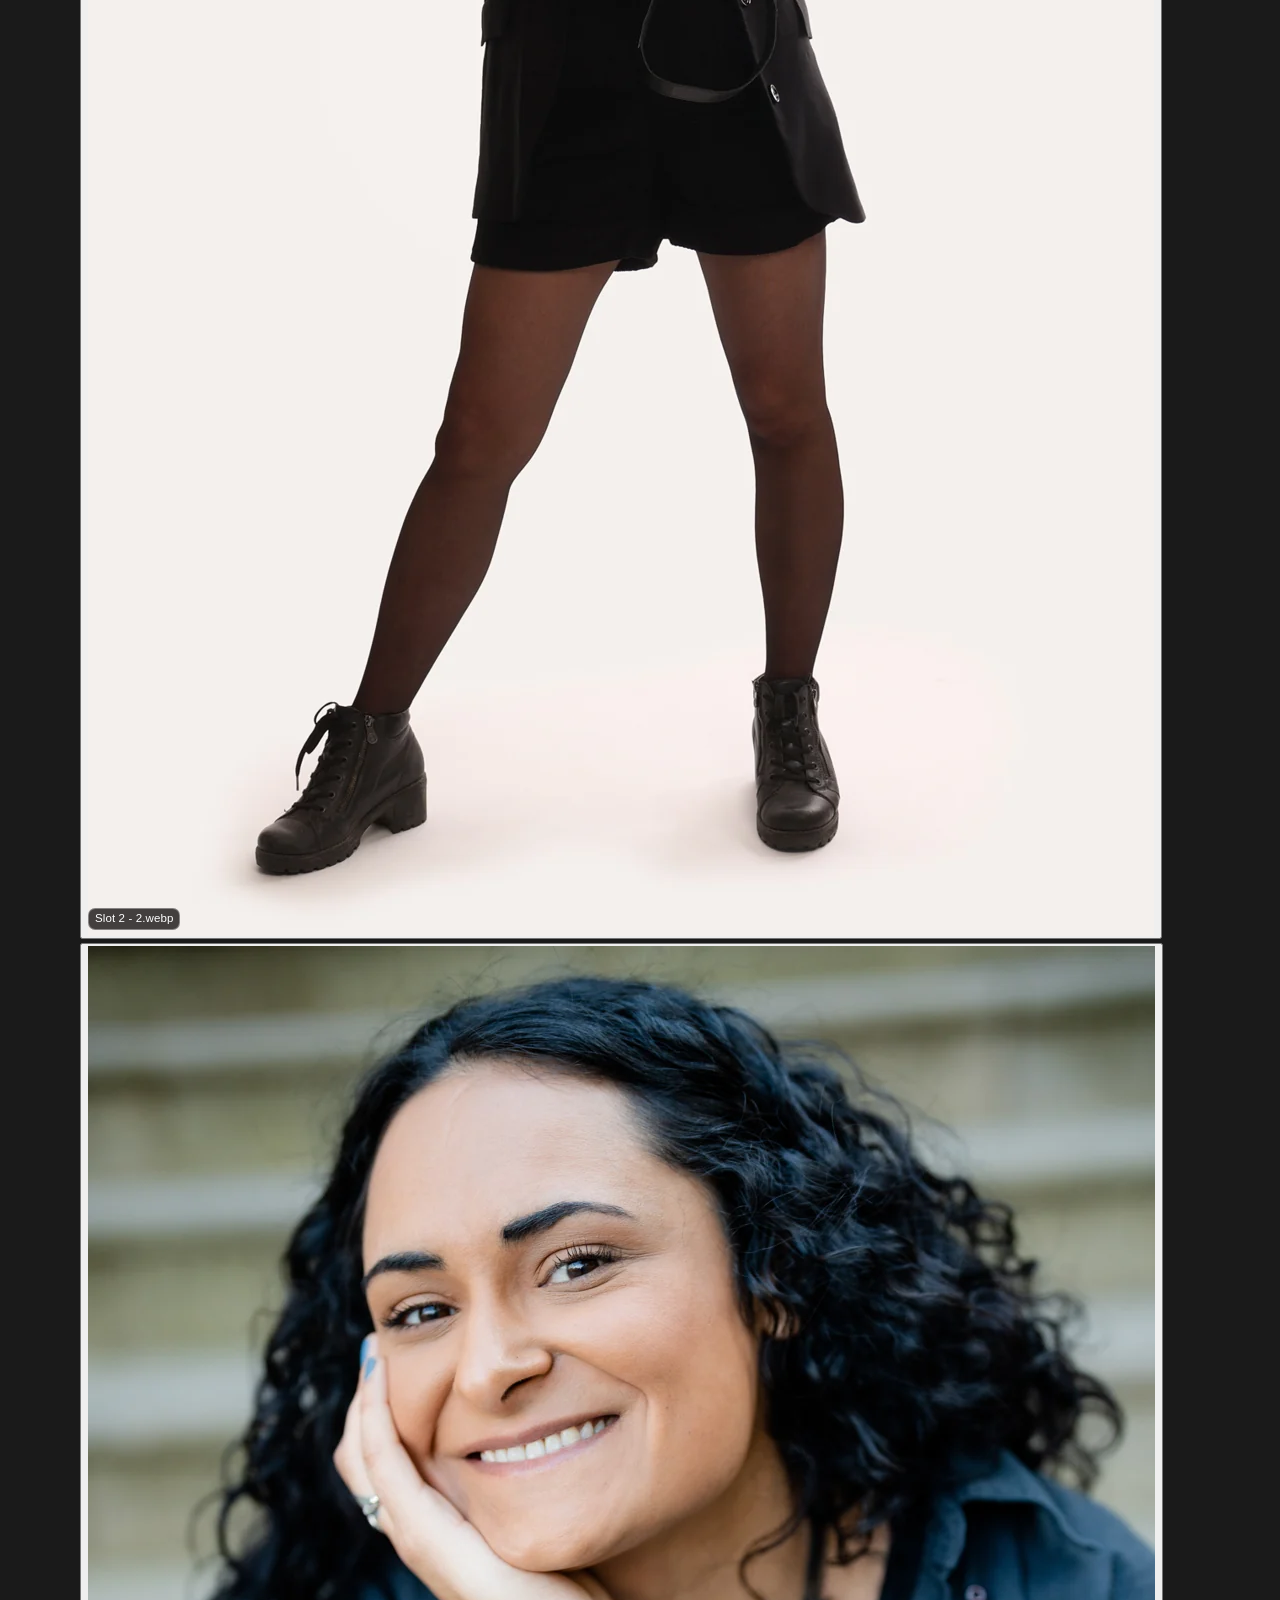
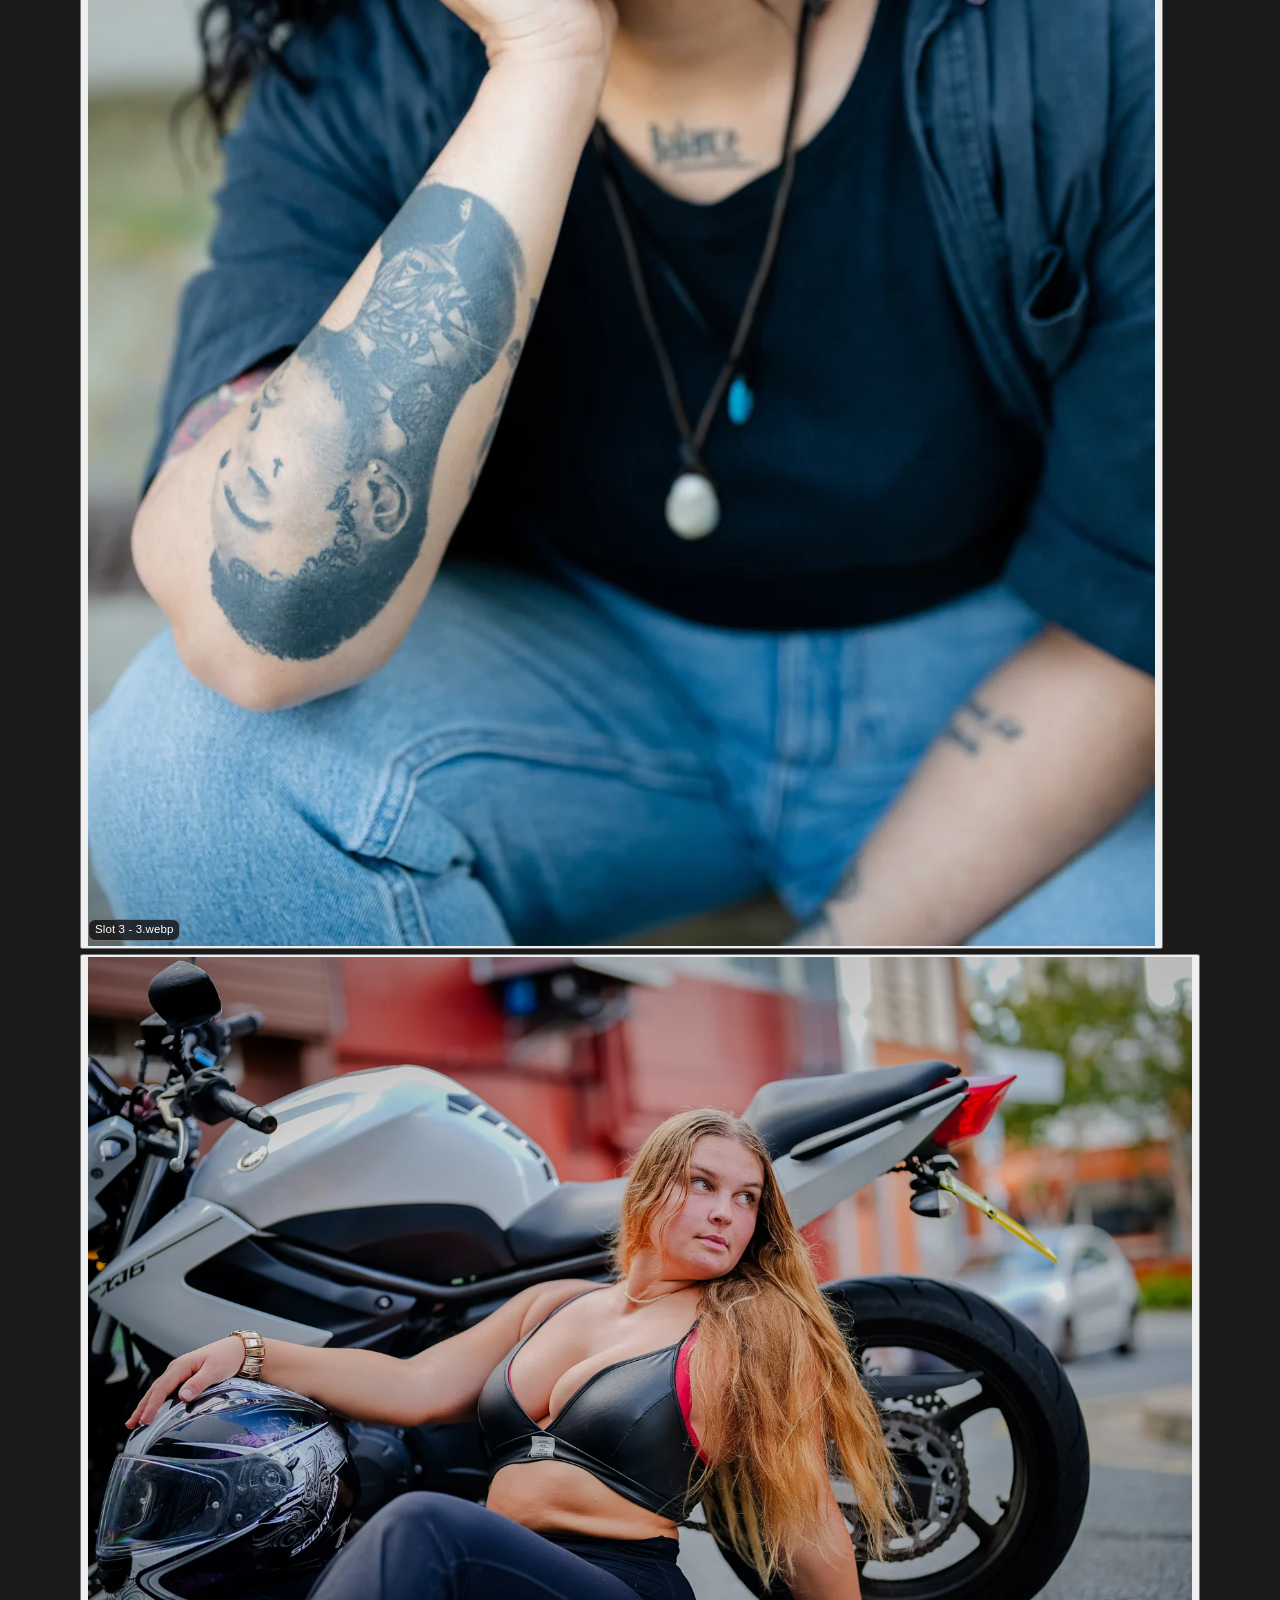
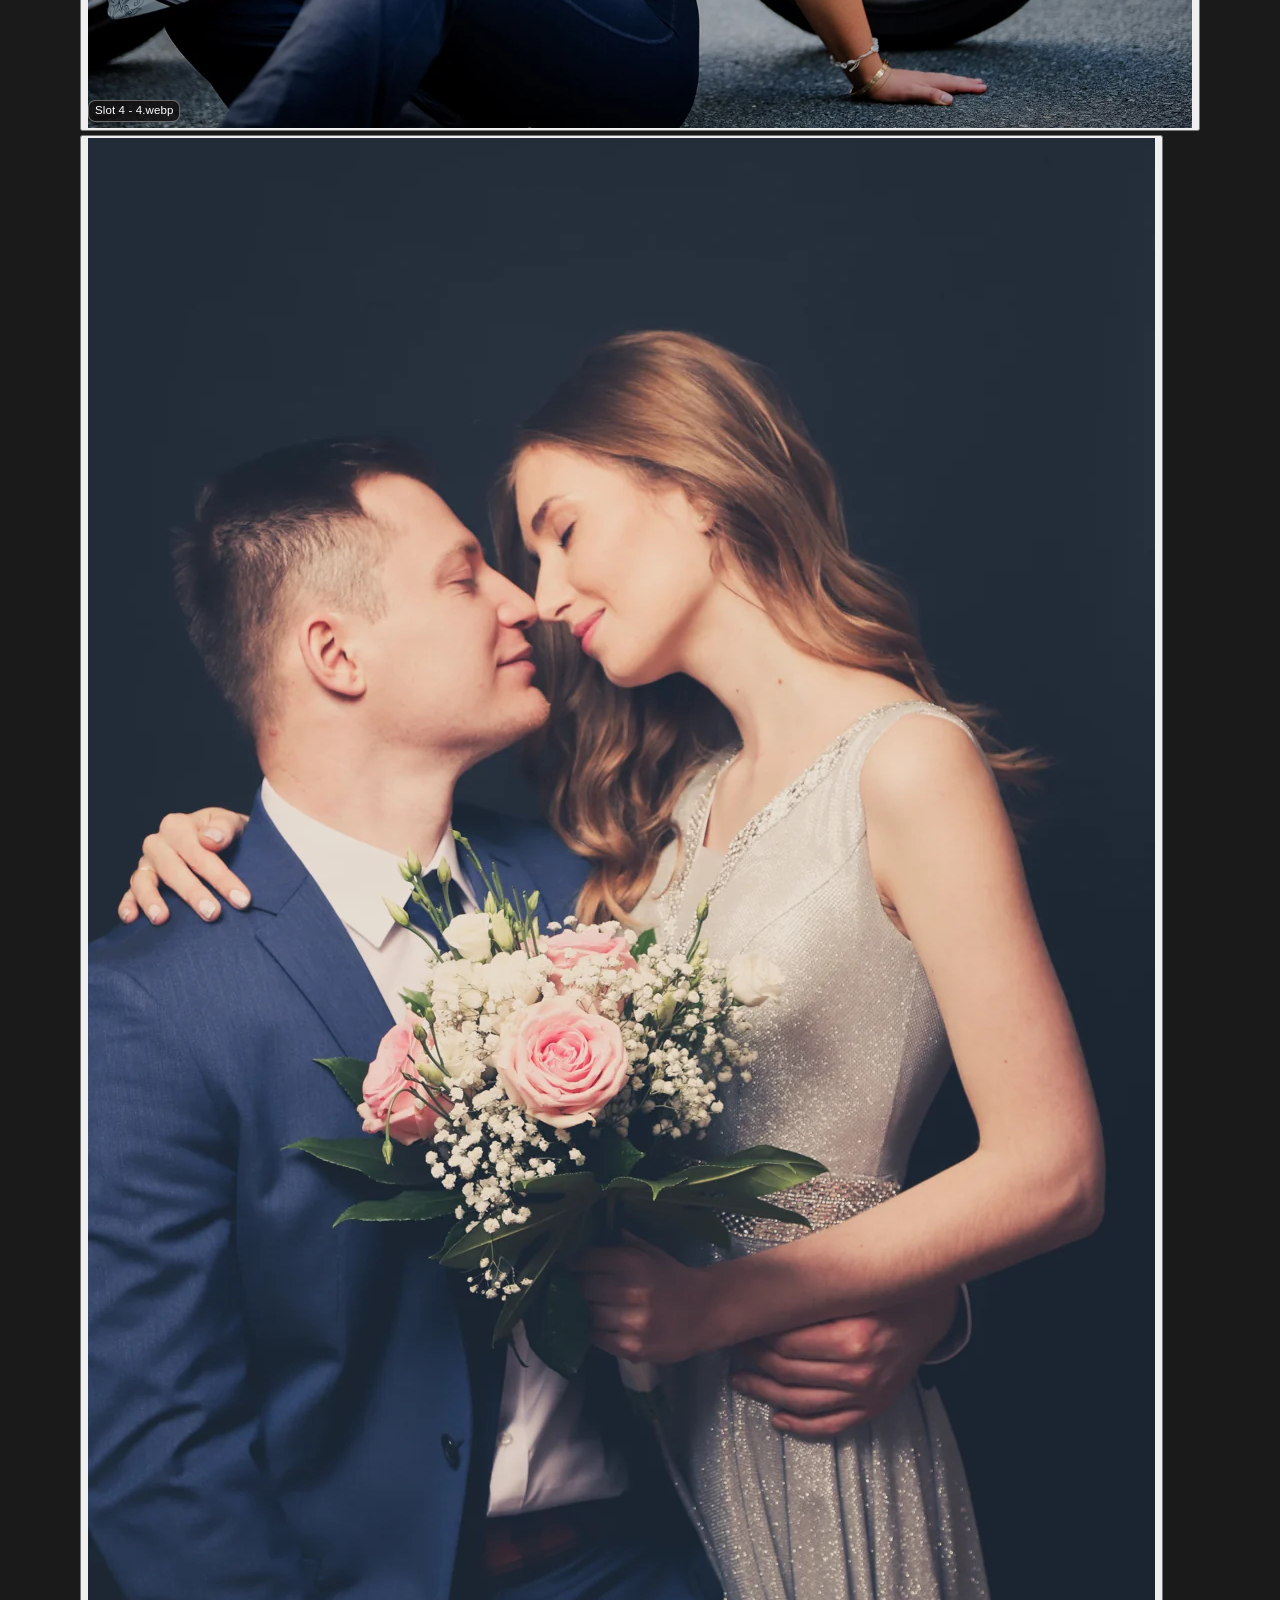
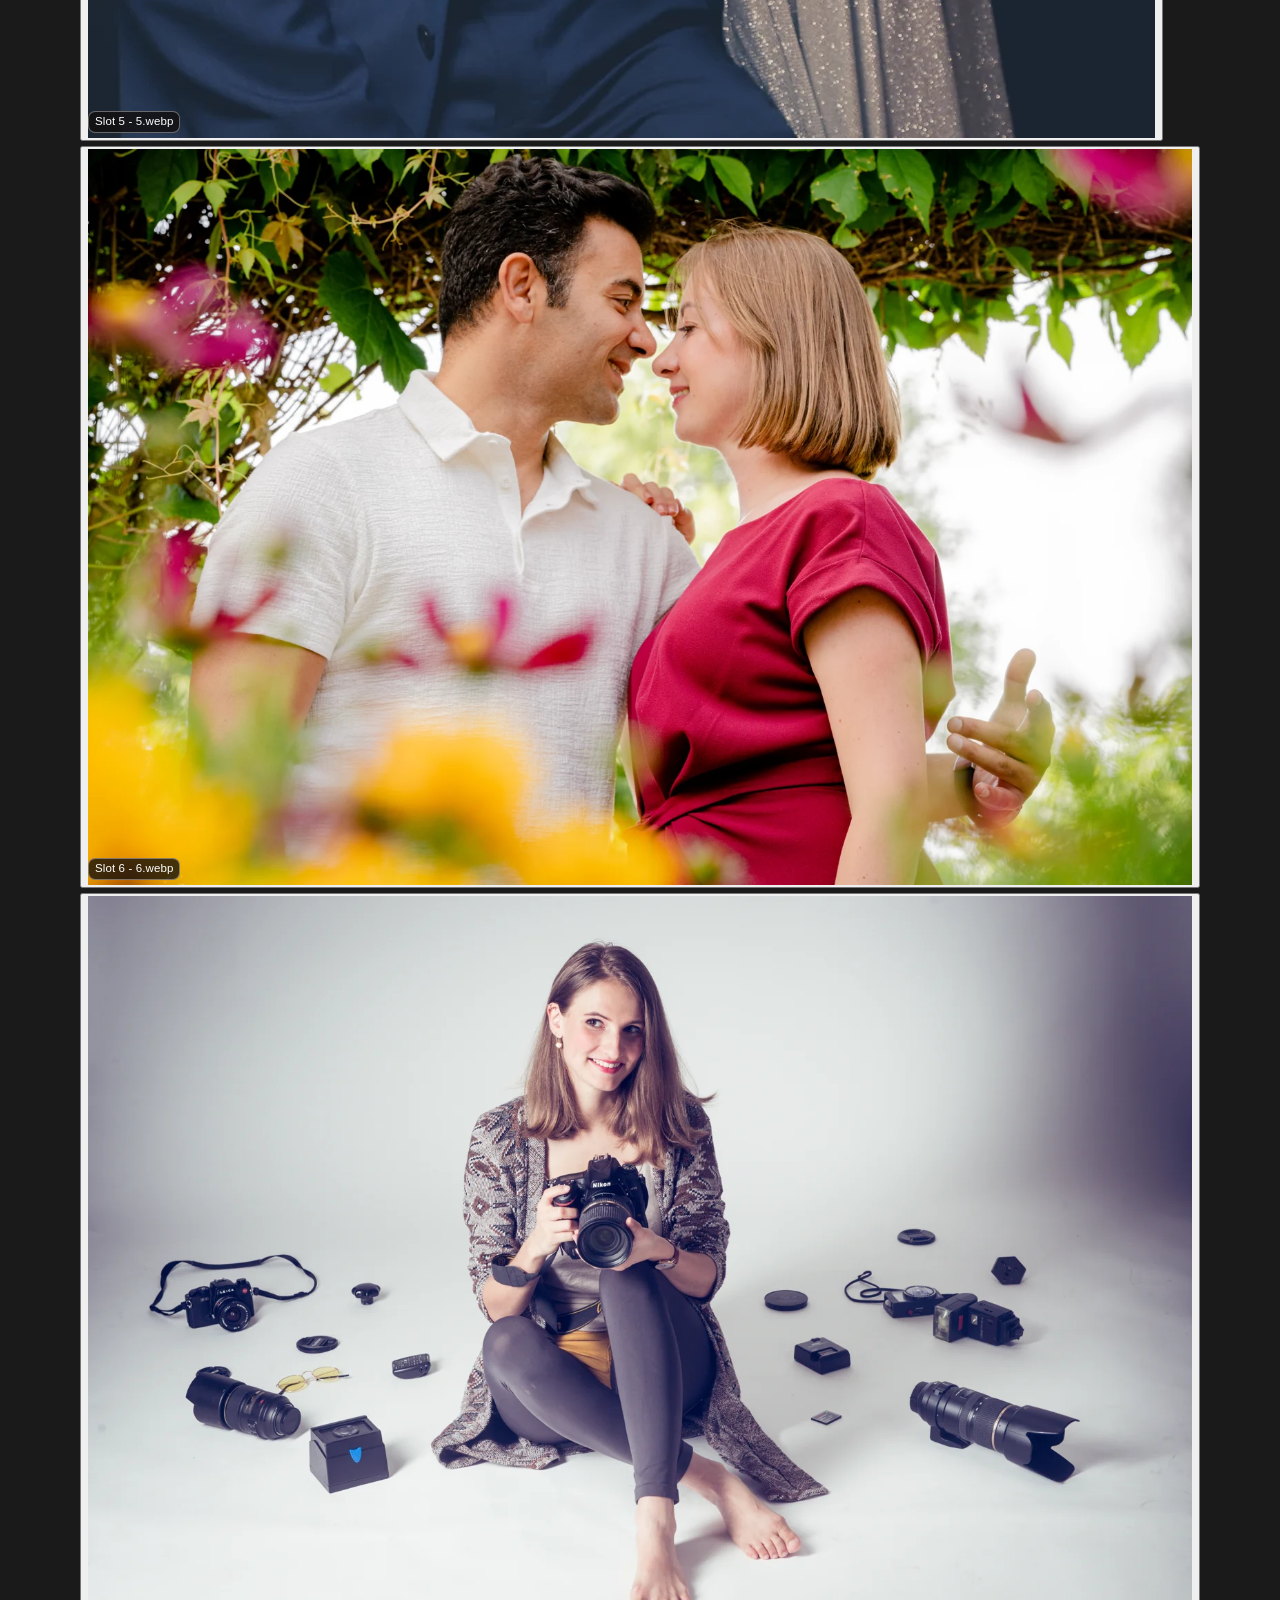
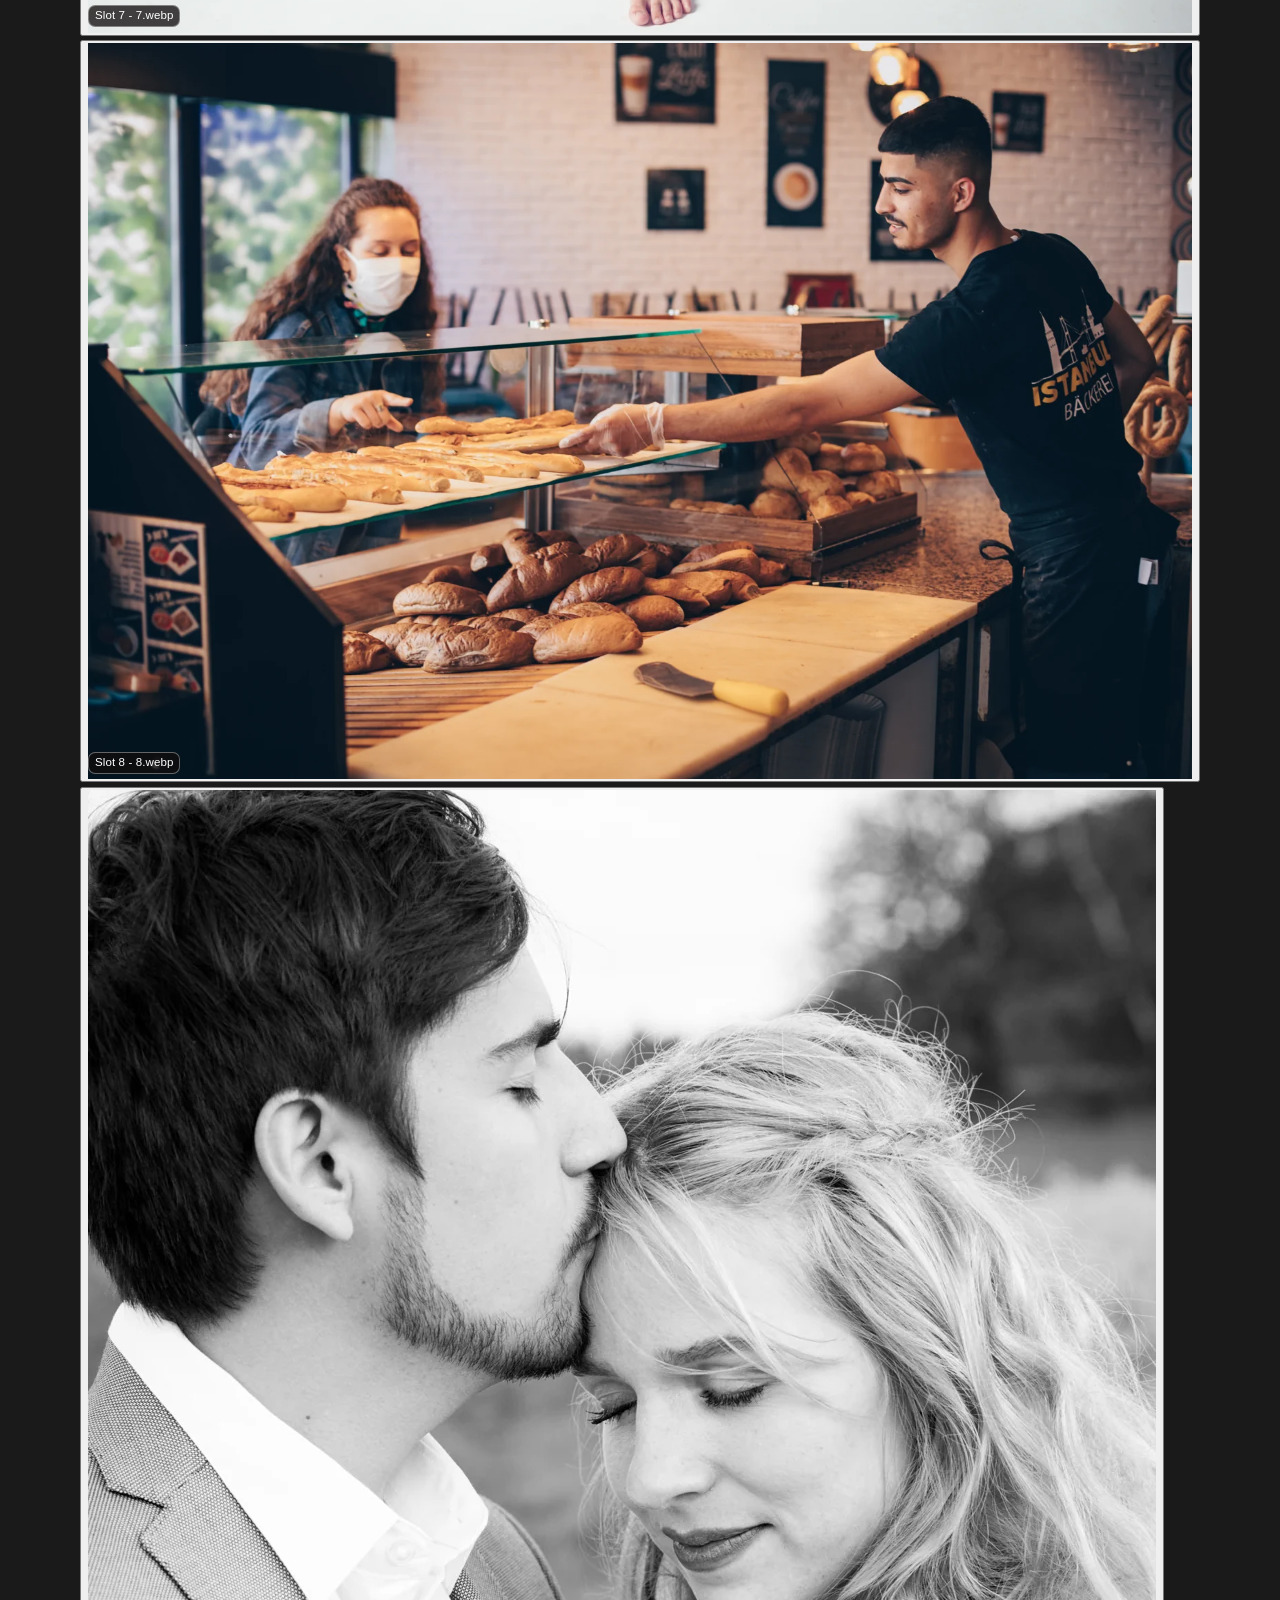
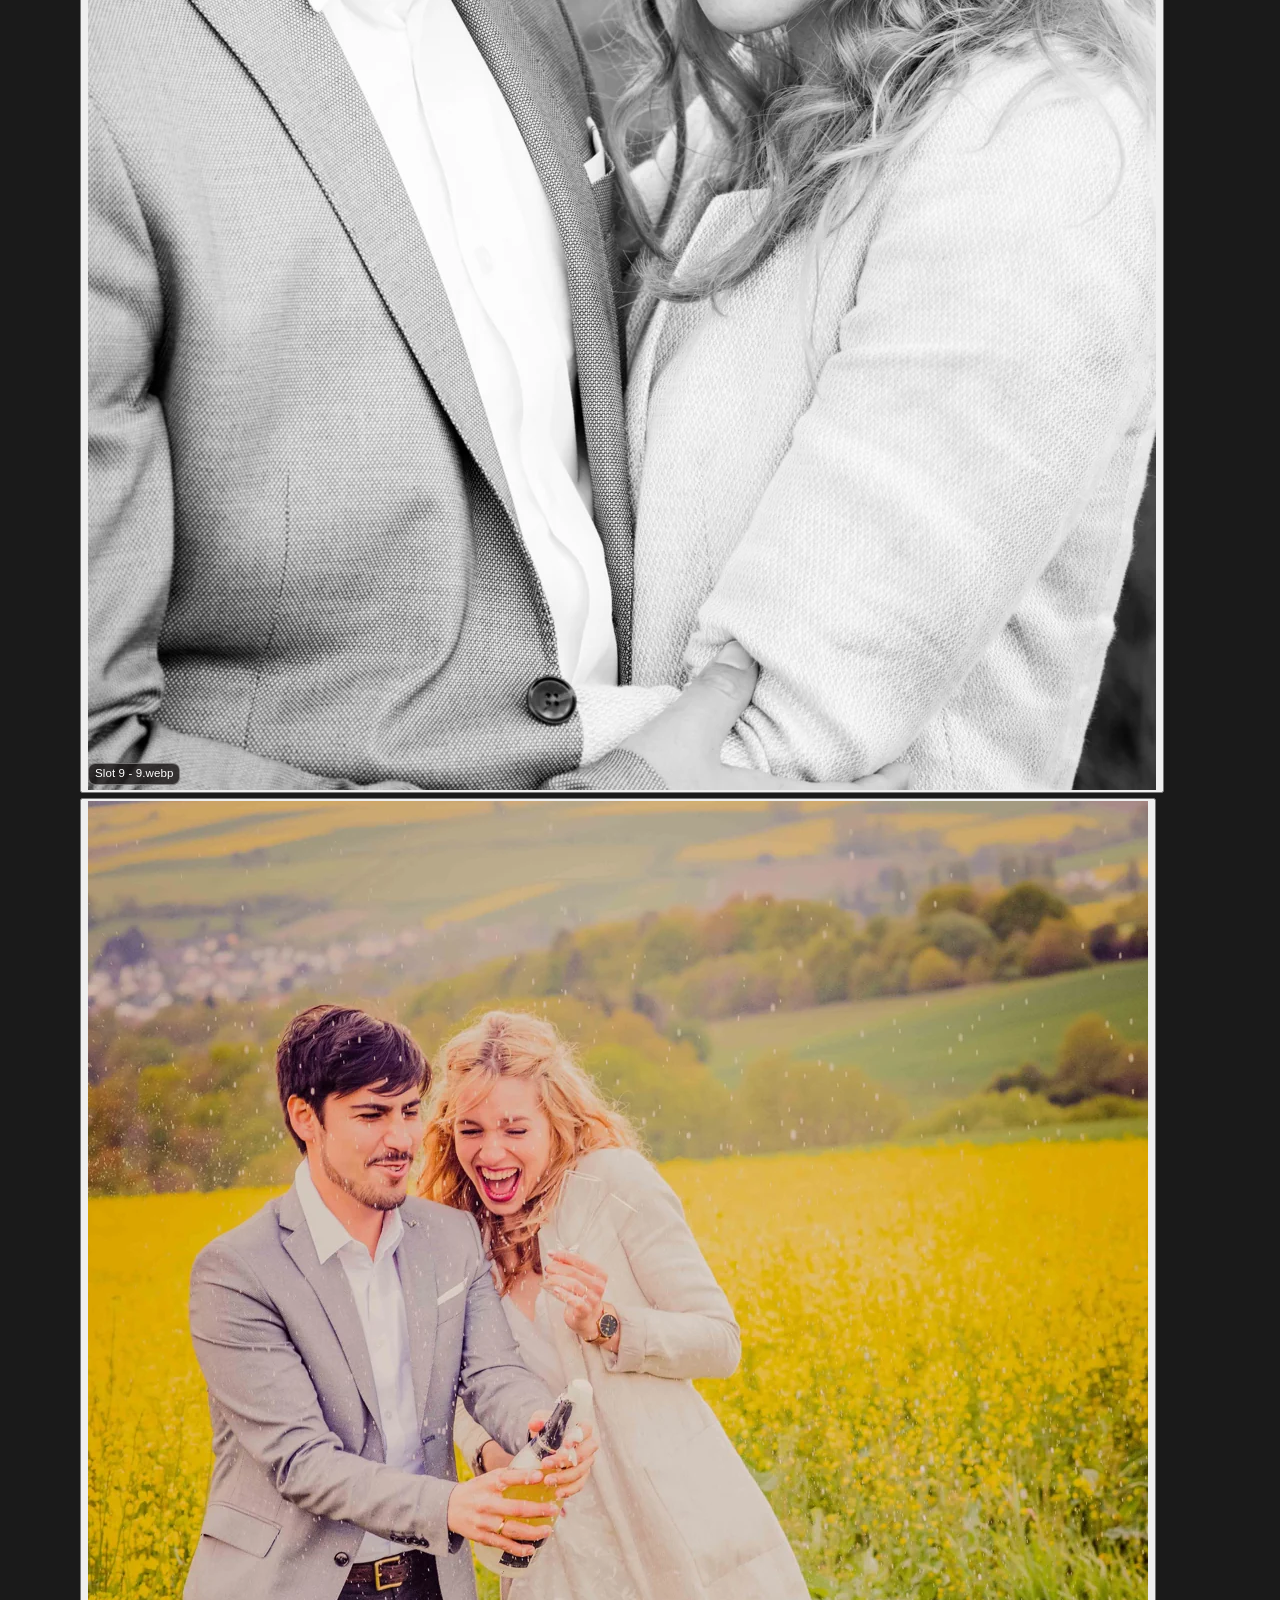
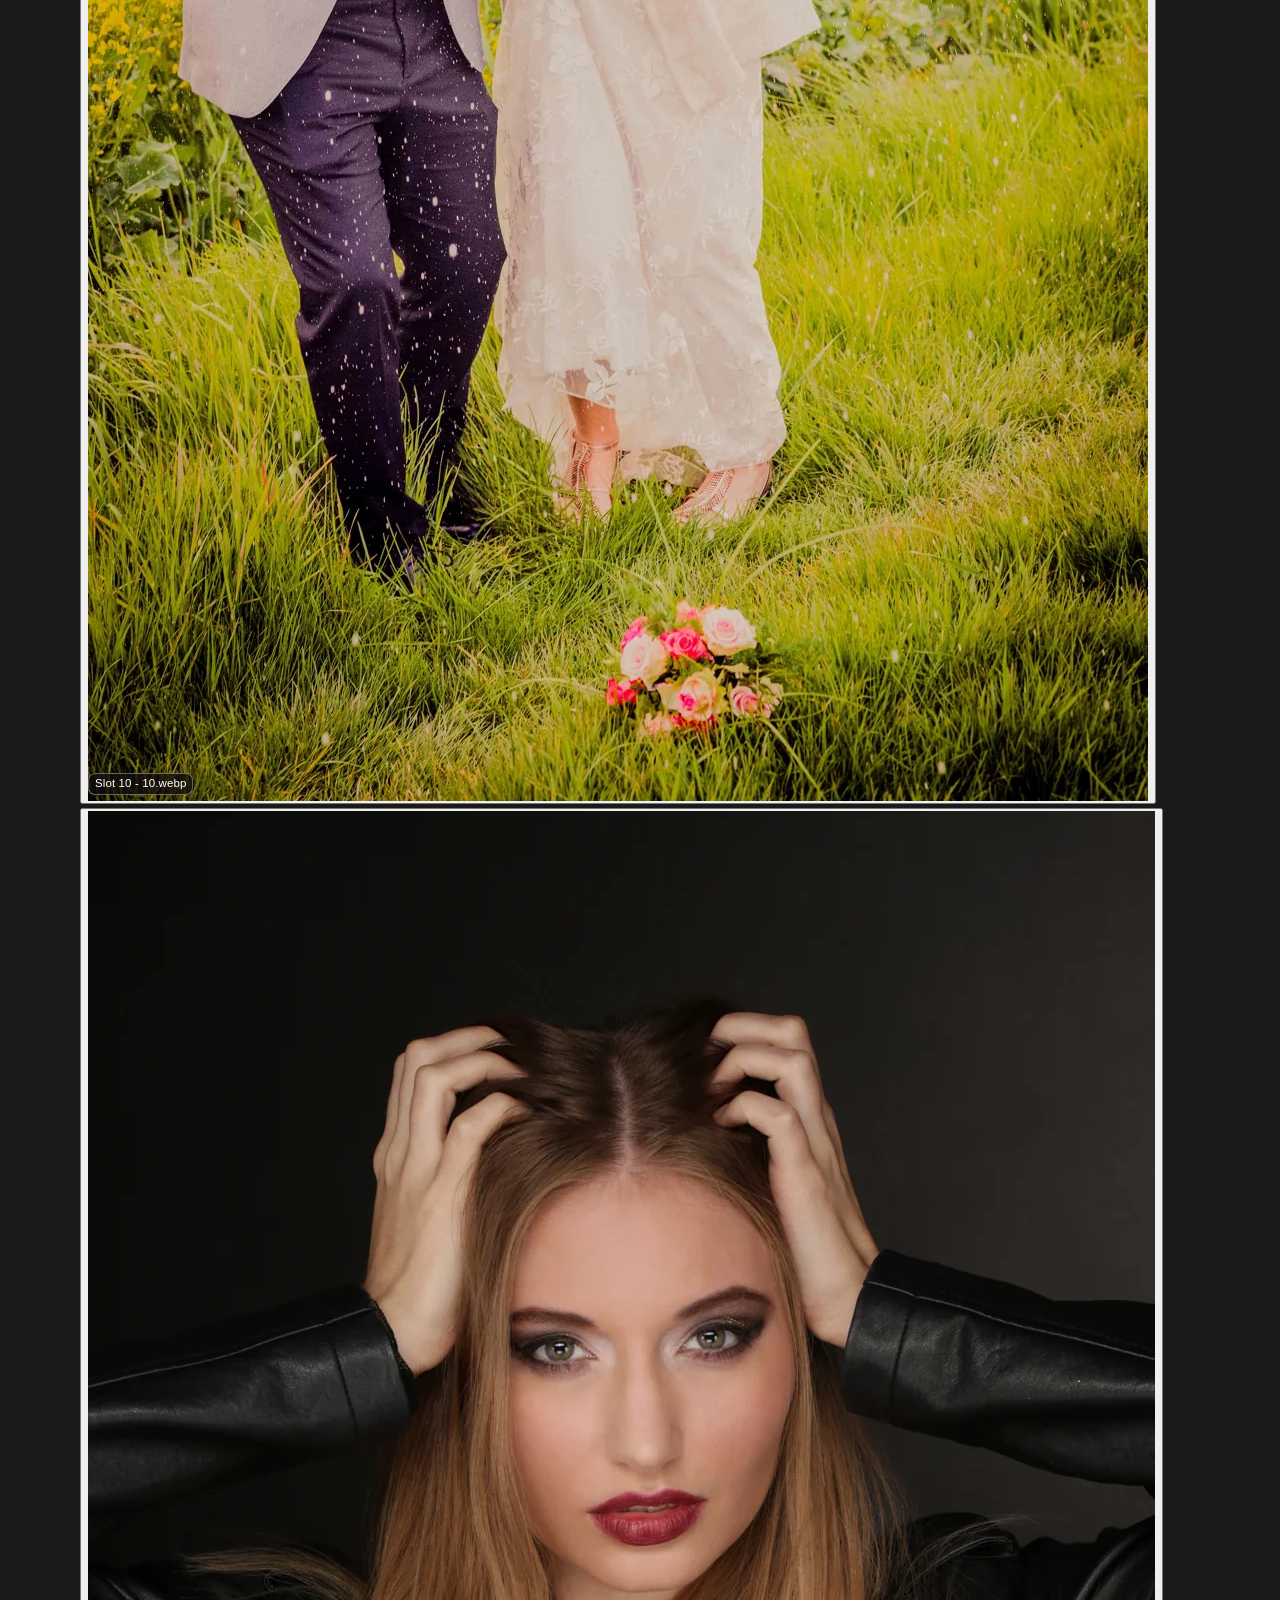
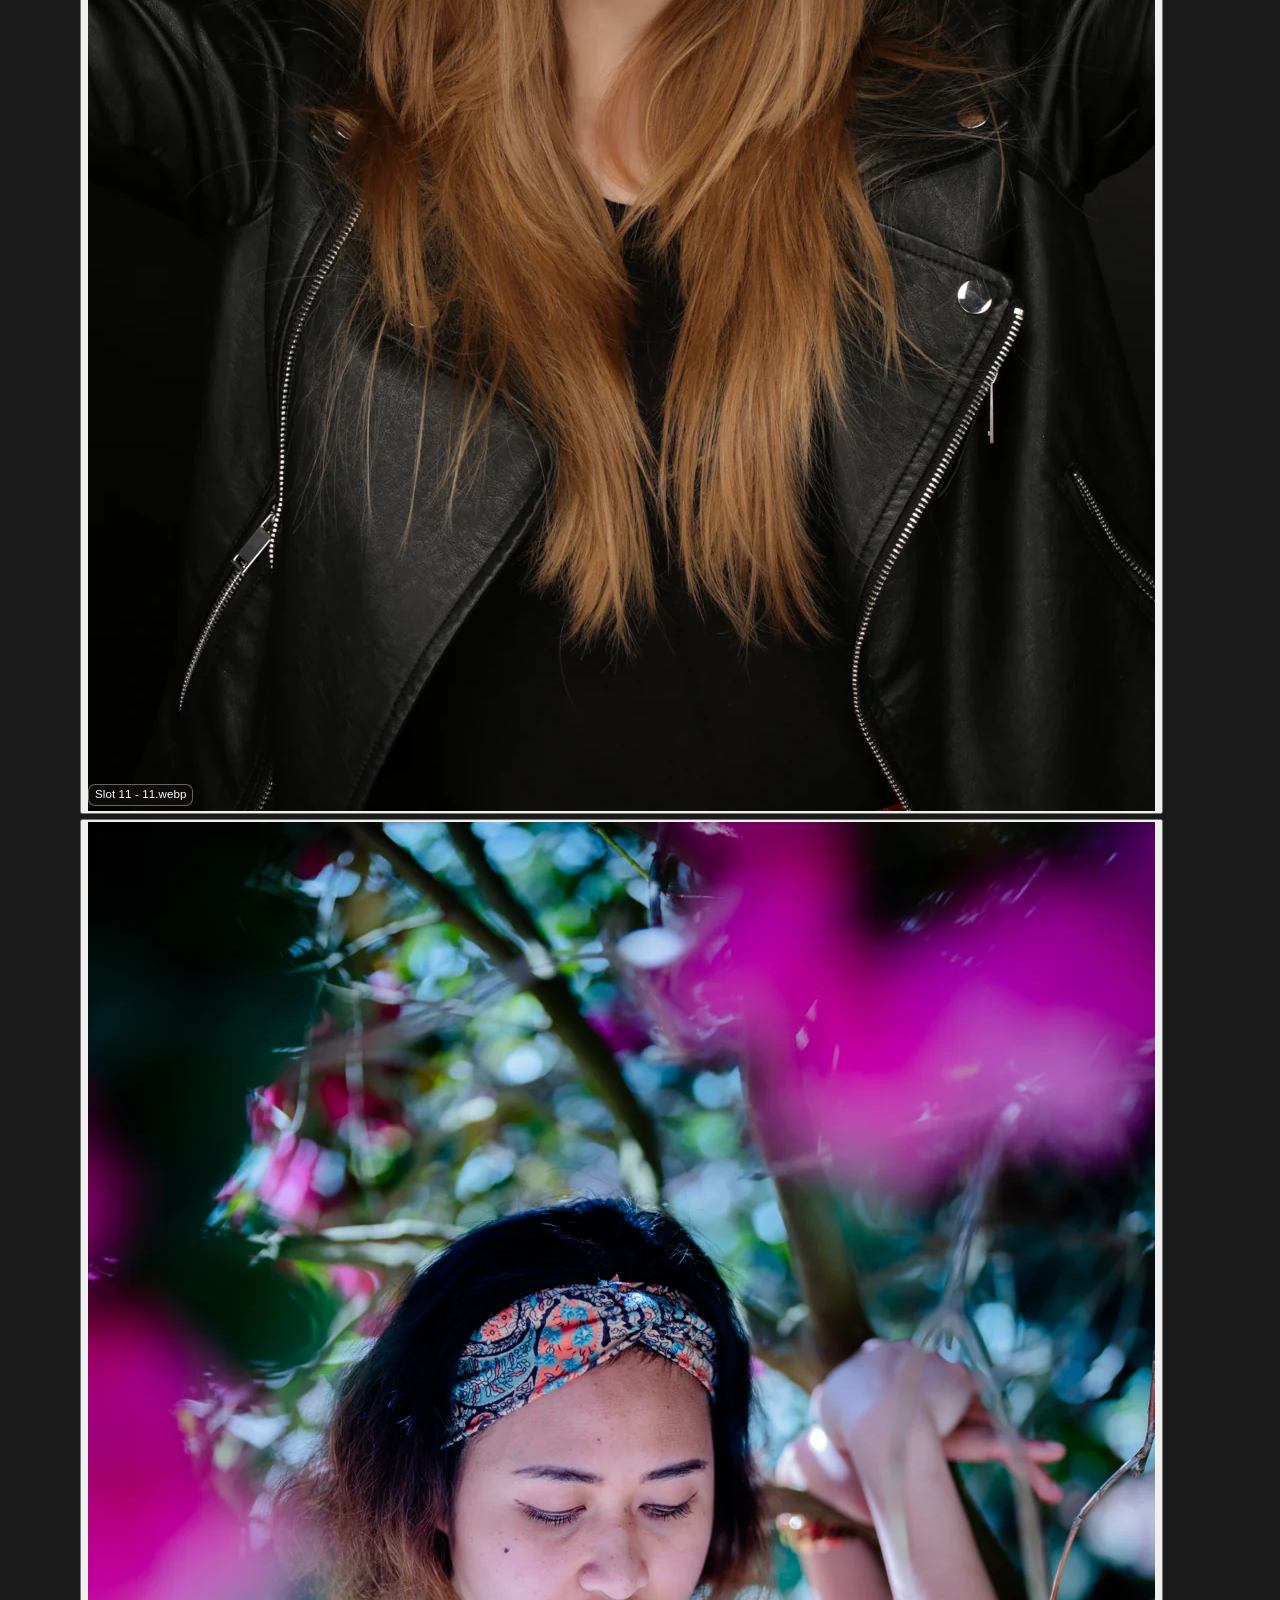
==== commit b76ac3e1: "Polish Contact copy/spacing and align the site footer. Updates booking headline, tightens section pa" ====
--- a/imageshelp.html
+++ b/imageshelp.html
@@ -456,7 +456,7 @@
         </nav>
       </div>
       <p class="copyright">
-        Copyright ©️ 2022 Anastasiya Behmenburg
+        © 2022–2026 Anastasiya Behmenburg
       </p>
     </footer>
 
--- a/styles.css
+++ b/styles.css
@@ -1,149 +1,48 @@
-/* Website designed by Zach Mackay: https://alexzander73.github.io/index.html */
-/* Most normal text and photo updates should be done in index.html and script.js.
-   This file is mainly for design changes like colors, spacing, and layout. */
+/* Behmen Studio — redesign iteration 1 (Webflow-aligned). See SITE_CONTEXT.md */
+
+@font-face {
+  font-family: "Staatliches";
+  font-style: normal;
+  font-weight: 400;
+  font-display: swap;
+  src: url("https://fonts.gstatic.com/s/staatliches/v15/HI_OiY8KO6hCsQSoAPmtMYebvpCfOMPT.woff2")
+    format("woff2");
+}
+
+@font-face {
+  font-family: "Schibsted Grotesk";
+  font-style: normal;
+  font-weight: 400;
+  font-display: swap;
+  src: url("https://fonts.gstatic.com/s/schibstedgrotesk/v7/JqzK5SSPQuCQF3t8uOwiUL-taUTtarVKQ9vZ6pJJWlMNIsEwSMhvflSFOD3s.woff2")
+    format("woff2");
+}
+
 :root {
-  --white: #FFFFFF;
-  --white-soft: #f7e5d7cc;
-  --slate: #d3c6bc;
-  --charcoal: #241c1b;
-  --navy: #5f4748;
-  --rust: #d8a9a3;
-  --ivory: #f5eee7;
-  --ink: #1a1413;
-  --charcoal-soft: rgba(24, 18, 17, 0.82);
-  --bg: #1a1413;
-  --bg-soft: #241c1b;
-  --card: #2c2322;
-  --text: #f5eee7;
-  --muted: #d3c6bc;
-  --accent: #d9b89b;
-  --accent-2: #b58f8e;
-  --line: rgba(255, 236, 217, 0.16);
+  --cream: #ffffe6;
+  --secondary: #2a4c3a;
+  --ink: #1a1a1a;
+  --accent: #e9ff47;
+  --hero-overlay: rgba(26, 26, 26, 0.6);
+  --white: #ffffff;
+  --muted-on-green: rgba(255, 255, 230, 0.78);
+  --muted-cream: color-mix(in srgb, var(--cream) 60%, transparent);
+  --line-on-green: rgba(255, 255, 230, 0.22);
+  --line-cream-15: color-mix(in srgb, var(--cream) 15%, transparent);
+  --card: rgba(255, 255, 230, 0.08);
+  --card-on-secondary: #1a1a1a;
   --shadow: 0 24px 44px rgba(0, 0, 0, 0.28);
-  --surface-panel: linear-gradient(180deg, #2c2322, #241c1b);
-  --surface-panel-deep: linear-gradient(180deg, #171111, #1b1514);
-  --surface-accent: linear-gradient(120deg, #e6cbb6, #d8a9a3);
-  --surface-frame: linear-gradient(140deg, rgba(251, 224, 203, 0.35), rgba(121, 82, 84, 0.32));
-  --page-background:
-    radial-gradient(circle at 12% 14%, rgba(181, 143, 142, 0.25), rgba(26, 20, 19, 0) 34%),
-    radial-gradient(circle at 86% 30%, rgba(217, 184, 155, 0.14), rgba(26, 20, 19, 0) 42%),
-    linear-gradient(180deg, #171111, #1b1514 38%, #1a1413 100%);
-  --radius: 1.1rem;
-  --radius-lg: 1.7rem;
+  --radius: 1rem;
+  --radius-md: 12px;
+  --radius-lg: 1.4rem;
   --container: min(1120px, 92vw);
-  --headline: "Iowan Old Style", "Palatino Linotype", "Book Antiqua", Palatino, serif;
-  --body: "Avenir Next", "Segoe UI", "Helvetica Neue", sans-serif;
-}
-
-html[data-theme="requested"] {
-  --white: #FFFFFF;
-  --white-soft: #ffffffcc;
-  --slate: #9095a7ff;
-  --charcoal: #191919ff;
-  --navy: #162d5aff;
-  --rust: #914332ff;
-  --ivory: #f9f4f0ff;
-  --ink: #0f1722ff;
-  --charcoal-soft: #191919cc;
-  --bg: var(--ink);
-  --bg-soft: var(--charcoal);
-  --card: var(--navy);
-  --text: var(--ivory);
-  --muted: var(--slate);
-  --accent: var(--rust);
-  --accent-2: var(--navy);
-  --line: var(--white-soft);
-  --shadow: 0 24px 44px var(--charcoal-soft);
-  --surface-panel: linear-gradient(180deg, var(--charcoal), var(--navy));
-  --surface-panel-deep: linear-gradient(180deg, var(--ink), var(--charcoal));
-  --surface-accent: linear-gradient(135deg, var(--rust), var(--navy));
-  --surface-frame: linear-gradient(145deg, var(--white-soft), var(--navy));
-  --page-background:
-    radial-gradient(circle at 16% 10%, var(--rust), rgba(15, 23, 34, 0) 26%),
-    radial-gradient(circle at 50% 118%, var(--navy), rgba(15, 23, 34, 0) 34%),
-    linear-gradient(180deg, var(--charcoal) 0%, var(--ink) 68%, var(--navy) 100%);
-}
-
-html[data-theme="requested"] .hero .btn-primary,
-html[data-theme="requested"] .hero-cta-row .btn-primary,
-html[data-theme="requested"] .nav-booking-btn {
-  background: linear-gradient(135deg, var(--ivory), var(--ivory));
-  border-color: var(--white-soft);
-  color: var(--ink);
-}
-
-html[data-theme="requested"] .brand-logo {
-  box-shadow: 0 10px 24px var(--charcoal-soft);
-}
-
-html[data-theme="requested"] #services .session-card,
-html[data-theme="requested"] [aria-labelledby="session-types-title"] .session-card {
-  background: linear-gradient(165deg, var(--charcoal), var(--rust));
-  border-color: var(--white-soft);
-}
-
-html[data-theme="requested"] #services .service-price,
-html[data-theme="requested"] [aria-labelledby="session-types-title"] .service-price {
-  color: var(--ivory);
-}
-
-html[data-theme="requested"] .offer-card {
-  background: linear-gradient(165deg, var(--navy), var(--ink));
-  border-color: var(--white-soft);
-}
-
-html[data-theme="requested"] .offer-card-dark-text,
-html[data-theme="requested"] .offer-card-dark-text h3,
-html[data-theme="requested"] .offer-card-dark-text li {
-  color: var(--ivory);
-}
-
-html[data-theme="requested"] .contact .btn-primary,
-html[data-theme="requested"] .closing-cta .btn-primary {
-  background: linear-gradient(135deg, var(--navy), var(--ink));
-  border-color: var(--white-soft);
-  color: var(--ivory);
-}
-
-html[data-theme="requested"] .contact-card {
-  background: linear-gradient(168deg, var(--navy), var(--ink));
-  border-color: var(--white-soft);
-}
-
-html[data-theme="requested"] .form-label,
-html[data-theme="requested"] .form-status,
-html[data-theme="requested"] .form-status.is-success {
-  color: var(--ivory);
-}
-
-html[data-theme="requested"] .form-note {
-  color: var(--white-soft);
-}
-
-html[data-theme="requested"] .form-control {
-  border-color: var(--white-soft);
-  color: var(--ivory);
-  background: rgba(15, 23, 34, 0.48);
-}
-
-html[data-theme="requested"] .form-control::placeholder {
-  color: var(--white-soft);
-}
-
-html[data-theme="requested"] .form-control:focus {
-  border-color: var(--ivory);
-  box-shadow: 0 0 0 3px rgba(249, 244, 240, 0.14);
-  background: rgba(15, 23, 34, 0.76);
-}
-
-html[data-theme="requested"] .form-status.is-error {
-  color: var(--white);
-}
-
-html[data-theme="requested"] .theme-btn.is-active {
-  background: linear-gradient(135deg, var(--navy), var(--navy));
-  border-color: var(--white-soft);
-  color: var(--ivory);
+  --headline: "Staatliches", sans-serif;
+  --body: "Schibsted Grotesk", sans-serif;
+  /* Webflow display type (Staatliches) — shared by h1–h3 / section titles */
+  --display-weight: 400;
+  --display-leading: 1.04;
+  --display-tracking: -0.01em;
+  --header-h: 4.5rem;
 }
 
 * {
@@ -157,8 +56,8 @@
 body {
   margin: 0;
   font-family: var(--body);
-  color: var(--text);
-  background: var(--page-background);
+  color: var(--cream);
+  background: var(--ink);
   line-height: 1.6;
 }
 
@@ -175,7 +74,7 @@
   position: absolute;
   left: 0.75rem;
   top: -4rem;
-  background: var(--white);
+  background: var(--cream);
   color: var(--ink);
   padding: 0.5rem 0.75rem;
   border-radius: 0.5rem;
@@ -191,29 +90,52 @@
   margin-inline: auto;
 }
 
-.section {
-  padding: clamp(3.5rem, 8vw, 6rem) 0;
+.section-screen {
+  min-height: 100vh;
+  min-height: 100dvh;
+  display: flex;
+  flex-direction: column;
+  justify-content: center;
+  scroll-margin-top: 0;
+}
+
+/*
+  Shared Staatliches display type (Webflow-aligned).
+  Use `.display-type` on non-heading elements that should match.
+*/
+.display-type,
+h1,
+h2,
+h3,
+.section-display-title,
+.brand-text,
+.service-price,
+.hero-perk-label {
+  font-family: var(--headline);
+  font-weight: var(--display-weight);
+  line-height: var(--display-leading);
+  letter-spacing: var(--display-tracking);
+  text-transform: none;
 }
 
 h1,
 h2,
 h3 {
   margin: 0;
-  font-family: var(--headline);
-  letter-spacing: 0.02em;
-  line-height: 1.15;
 }
 
 h1 {
-  font-size: clamp(2rem, 8vw, 4.6rem);
-}
-
-h2 {
-  font-size: clamp(1.65rem, 4vw, 3rem);
+  font-size: clamp(2.8rem, 10vw, 6.5rem);
+}
+
+h2,
+.section-display-title {
+  font-size: clamp(2.4rem, 8vw, 5.5rem);
+  color: var(--cream);
 }
 
 h3 {
-  font-size: clamp(1.2rem, 2vw, 1.7rem);
+  font-size: clamp(1.35rem, 2.4vw, 1.85rem);
 }
 
 p {
@@ -222,17 +144,8 @@
 
 ul {
   margin: 0;
-  padding-left: 1.2rem;
-}
-
-.section-head {
-  max-width: 52ch;
-  margin-bottom: 1.7rem;
-}
-
-.section-head p {
-  margin-top: 0.7rem;
-  color: var(--muted);
+  padding: 0;
+  list-style: none;
 }
 
 .btn {
@@ -242,10 +155,11 @@
   gap: 0.45rem;
   padding: 0.85rem 1.4rem;
   border-radius: 999px;
-  border: 1px solid var(--charcoal-soft);
+  border: 1px solid var(--cream);
   text-decoration: none;
   font-weight: 600;
-  transition: transform 220ms ease, background-color 220ms ease, border-color 220ms ease;
+  cursor: pointer;
+  transition: transform 220ms ease, background-color 220ms ease, color 220ms ease;
 }
 
 .btn:hover,
@@ -260,101 +174,78 @@
 }
 
 .btn-primary {
-  background: var(--surface-accent);
-  border-color: var(--white-soft);
-  color: var(--ink);
+  background: var(--cream);
+  color: var(--secondary);
 }
 
 .btn-secondary {
-  border-color: var(--white-soft);
-  background: var(--white-soft);
-  color: var(--ink);
-}
-
-.text-link {
-  display: inline-block;
-  margin-top: 1rem;
-  color: var(--accent);
-  text-decoration: none;
-  border-bottom: 1px solid var(--accent);
-}
+  background: transparent;
+  color: var(--cream);
+}
+
+/* ——— Header ——— */
 
 .site-header {
   position: fixed;
   inset: 0 0 auto;
   z-index: 100;
-  transition: background-color 260ms ease, backdrop-filter 260ms ease, border-color 260ms ease;
+  transition: background-color 260ms ease, border-color 260ms ease;
   border-bottom: 1px solid transparent;
 }
 
 .site-header.is-scrolled {
-  background: var(--ink);
-  backdrop-filter: blur(8px);
-  border-color: var(--white-soft);
+  background: rgba(26, 26, 26, 0.92);
+  backdrop-filter: blur(10px);
+  border-color: rgba(255, 255, 230, 0.12);
 }
 
 .nav-wrap {
   display: flex;
   align-items: center;
   justify-content: space-between;
-  min-height: 4.6rem;
+  min-height: var(--header-h);
   gap: 1rem;
 }
 
 .brand {
   display: inline-flex;
   align-items: center;
-  gap: 0.7rem;
   text-decoration: none;
-  font-family: var(--headline);
-  letter-spacing: 0.03em;
-  font-size: clamp(0.92rem, 1.2vw, 1.08rem);
-  line-height: 1.1;
-  max-width: min(26rem, calc(100vw - 7rem));
-}
-
-.brand span {
-  display: block;
-}
-
-.brand-logo {
-  width: 2.75rem;
-  height: 2.75rem;
-  flex: 0 0 auto;
-  border-radius: 999px;
-  box-shadow: 0 10px 24px var(--charcoal-soft);
-}
-
-.footer-brand {
-  margin: 0;
-  max-width: none;
+  color: var(--cream);
+}
+
+.brand-text {
+  font-size: clamp(1.5rem, 2.2vw, 2rem);
 }
 
 .site-nav {
   display: flex;
   align-items: center;
-  gap: 1.1rem;
+  gap: 0.25rem;
 }
 
 .site-nav a {
   text-decoration: none;
-  color: var(--text);
-  opacity: 0.92;
-  font-size: 0.95rem;
-}
-
-.site-nav > a:not(.btn):hover,
-.site-nav > a:not(.btn):focus-visible {
+  font-family: var(--body);
+  font-size: 1rem;
+  font-weight: 400;
+  letter-spacing: normal;
+  text-transform: none;
+  color: color-mix(in srgb, var(--cream) 75%, transparent);
+  padding: 0.5rem 0.75rem;
+}
+
+.site-nav a:hover,
+.site-nav a:focus-visible {
   opacity: 1;
-  color: var(--white);
 }
 
 .menu-toggle {
   display: none;
   width: 2.75rem;
   height: 2.75rem;
-  background: var(--charcoal-soft);
-  border: 1px solid var(--white-soft);
+  background: transparent;
+  border: 1px solid rgba(255, 255, 230, 0.35);
   border-radius: 0.8rem;
   padding: 0.55rem;
   cursor: pointer;
@@ -365,7 +256,7 @@
   width: 100%;
   height: 2px;
   margin: 0.3rem 0;
-  background: var(--white);
+  background: var(--cream);
   transition: transform 240ms ease, opacity 240ms ease;
 }
 
@@ -381,486 +272,469 @@
   transform: translateY(-8px) rotate(-45deg);
 }
 
+/* ——— Hero (Webflow parity) ——— */
+
 .hero {
   position: relative;
-  min-height: 96vh;
-  padding-top: 7rem;
-  display: grid;
-  align-items: center;
+  isolation: isolate;
+  justify-content: stretch;
+  padding: 0;
+  color: var(--cream);
   overflow: hidden;
-  isolation: isolate;
-}
-
-.hero-bg {
+  overflow-x: clip;
+  background: var(--ink);
+}
+
+.hero-media {
   position: absolute;
   inset: 0;
-  background: url("assets/images/web/hero-main.webp") center/cover no-repeat;
-  transform: scale(1.05);
-  animation: hero-drift 24s ease-in-out infinite alternate;
-}
-
-.grain {
+  z-index: 0;
+  overflow: hidden;
+}
+
+.hero-image,
+.hero-media img {
   position: absolute;
   inset: 0;
+  width: 100%;
+  height: 100%;
+  max-width: none;
+  object-fit: cover;
+  object-position: center;
+}
+
+.hero-overlay {
+  position: absolute;
+  inset: 0;
+  z-index: 1;
+  background: #1a1a1a;
+  opacity: 0.6;
   pointer-events: none;
-  opacity: 0.44;
-  z-index: 1;
-  background-image:
-    linear-gradient(120deg, var(--charcoal-soft), var(--ink)),
-    radial-gradient(var(--white-soft) 0.45px, rgba(255, 255, 255, 0) 0.6px);
-  background-size: auto, 5px 5px;
-}
-
-@keyframes hero-drift {
-  0% {
-    transform: scale(1.05) translate3d(0, 0, 0);
-  }
-  100% {
-    transform: scale(1.1) translate3d(-1.2%, -1.2%, 0);
-  }
-}
-
-.hero-content {
+}
+
+/* Mirrors Webflow `.hero_back` stacking title grid + bottom stats */
+.hero-back {
   position: relative;
   z-index: 2;
-  max-width: 48rem;
-}
-
-.hero-content h1,
-.hero-subheadline {
-  text-shadow: 0 4px 18px var(--charcoal-soft);
-}
-
-.kicker {
-  margin-bottom: 0.9rem;
-  text-transform: uppercase;
-  letter-spacing: 0.16em;
-  font-size: 0.78rem;
-  color: var(--white-soft);
-}
-
-.hero-subheadline {
-  margin-top: 1.15rem;
-  max-width: 45ch;
-  font-size: clamp(1rem, 2.2vw, 1.25rem);
-  color: var(--ivory);
-}
-
-.hero-cta-row {
-  margin-top: 1.7rem;
-  display: flex;
-  flex-wrap: wrap;
-  gap: 0.75rem;
-}
-
-.hero-cards {
-  position: absolute;
-  right: max(4vw, 1.25rem);
-  bottom: clamp(1.2rem, 4vw, 2.8rem);
-  z-index: 1;
-  width: min(34rem, 43vw);
-  min-height: 17rem;
-  pointer-events: none;
-}
-
-.hero-card {
-  position: absolute;
-  margin: 0;
-  border-radius: 1rem;
-  overflow: hidden;
-  border: 1px solid var(--white-soft);
-  box-shadow: var(--shadow);
-  background: var(--surface-panel);
-}
-
-.hero-card img {
+  flex: 1;
+  display: grid;
+  grid-template-rows: 1fr auto;
+  min-height: 100vh;
+  min-height: 100dvh;
   width: 100%;
-  height: 100%;
-  object-fit: cover;
-}
-
-.card-a {
-  left: 8%;
-  width: 36%;
-  aspect-ratio: 3 / 4;
-  transform: rotate(-8deg);
-  animation: float-a 7s ease-in-out infinite;
-}
-
-.card-b {
-  left: 35%;
-  width: 38%;
-  aspect-ratio: 3 / 4;
-  transform: rotate(4deg);
-  animation: float-b 8s ease-in-out infinite;
-}
-
-.card-c {
-  left: 62%;
-  top: 20%;
-  width: 32%;
-  aspect-ratio: 3 / 4;
-  transform: rotate(10deg);
-  animation: float-c 9s ease-in-out infinite;
-}
-
-@keyframes float-a {
-  50% {
-    transform: rotate(-10deg) translateY(-5px);
-  }
-}
-
-@keyframes float-b {
-  50% {
-    transform: rotate(2deg) translateY(-8px);
-  }
-}
-
-@keyframes float-c {
-  50% {
-    transform: rotate(8deg) translateY(-6px);
-  }
-}
-
-.badges {
-  border-block: 1px solid var(--line);
-  background: var(--charcoal-soft);
-}
-
-.badge-row {
-  display: flex;
-  gap: 0.8rem;
-  flex-wrap: wrap;
-}
-
-.badge-pill {
-  margin: 0;
-  padding: 0.45rem 0.9rem;
-  border: 1px solid var(--white-soft);
-  border-radius: 999px;
-  background: var(--ink);
-  color: var(--white);
-  font-size: 0.9rem;
-}
-
-.frame-image {
-  position: relative;
-  border-radius: var(--radius-lg);
-  padding: 0.55rem;
-  background: var(--surface-frame);
-  box-shadow: var(--shadow);
-}
-
-.frame-image::before {
-  content: "";
-  position: absolute;
-  inset: 0.55rem;
-  border-radius: calc(var(--radius-lg) - 0.45rem);
-  border: 1px solid var(--white-soft);
-  pointer-events: none;
-}
-
-.frame-image img {
-  width: 100%;
-  border-radius: calc(var(--radius-lg) - 0.45rem);
-  min-height: 12rem;
-  object-fit: cover;
-  background: linear-gradient(135deg, var(--navy), var(--charcoal));
-}
-
-.image-missing img,
-.hero-card.image-missing img {
-  opacity: 0;
-}
-
-.image-missing::after,
-.hero-card.image-missing::after {
-  content: "Image placeholder";
-  position: absolute;
-  inset: auto 0.9rem 0.9rem;
-  font-size: 0.78rem;
-  letter-spacing: 0.04em;
-  color: var(--white-soft);
-}
-
-.filter-row {
-  display: flex;
-  flex-wrap: wrap;
-  gap: 0.55rem;
-  margin-bottom: 1.25rem;
-}
-
-.filter-btn {
-  border: 1px solid var(--white-soft);
-  background: var(--charcoal-soft);
-  border-radius: 999px;
-  color: var(--text);
-  padding: 0.45rem 0.9rem;
-  cursor: pointer;
-}
-
-.filter-btn.is-active {
-  background: var(--surface-accent);
-  color: var(--white);
-  border-color: var(--white-soft);
-}
-
-.gallery-grid {
-  display: grid;
-  grid-template-columns: repeat(2, minmax(0, 1fr));
-  grid-auto-rows: 8px;
-  gap: 0.9rem;
-}
-
-.gallery-item {
-  position: relative;
-  appearance: none;
-  padding: 0;
-  text-align: left;
-  border-radius: var(--radius);
-  overflow: hidden;
-  border: 1px solid var(--white-soft);
-  cursor: zoom-in;
-  background: var(--surface-panel);
-  grid-row: span var(--span, 28);
-}
-
-.gallery-item.gallery-item-reveal {
-  opacity: 0;
-  transform: translateY(24px) scale(0.985);
-  transition:
-    opacity 680ms ease var(--gallery-reveal-delay, 0ms),
-    transform 680ms cubic-bezier(0.22, 0.61, 0.36, 1) var(--gallery-reveal-delay, 0ms),
-    border-color 220ms ease;
-  will-change: opacity, transform;
-}
-
-.gallery-item.gallery-item-reveal.is-visible {
-  opacity: 1;
-  transform: translateY(0) scale(1);
-}
-
-.gallery-item img {
-  width: 100%;
-  height: 100%;
-  object-fit: cover;
-  transition: transform 350ms ease;
-}
-
-.gallery-item:hover img,
-.gallery-item:focus-visible img {
-  transform: scale(1.04);
-}
-
-.gallery-actions {
-  margin-top: 1.2rem;
-  display: flex;
-  justify-content: center;
-}
-
-.gallery-load-more[hidden] {
-  display: none;
-}
-
-.experience {
-  border-top: 1px solid var(--line);
-}
-
-.experience-steps {
-  display: grid;
-  gap: 0.95rem;
-}
-
-.step-card {
-  background: linear-gradient(170deg, var(--charcoal), var(--navy));
-  border: 1px solid var(--white-soft);
-  border-radius: var(--radius);
-  padding: 1.2rem;
-}
-
-.step-no {
-  margin-bottom: 0.65rem;
-  color: var(--accent);
-  letter-spacing: 0.14em;
-  font-size: 0.78rem;
-}
-
-.step-card p:last-child {
-  color: var(--muted);
-  margin-top: 0.55rem;
-}
-
-.session-grid {
-  display: grid;
-  gap: 1rem;
-}
-
-.session-card {
-  background: var(--surface-panel);
-  border: 1px solid var(--white-soft);
-  border-radius: var(--radius);
-  padding: 1rem;
+}
+
+/*
+  Webflow `.grid_2-col.gap-xlarge` fills the upper row, but `.header` uses
+  flex-start — content must NOT be vertically centered in the tall 1fr row
+  (centering pushes a short 2-line h1 too low on wide desktops).
+*/
+.hero-title-grid {
+  display: grid;
+  grid-template-columns: repeat(3, minmax(0, 0.5fr));
+  column-gap: 5rem;
+  row-gap: 5rem;
+  place-items: start stretch;
+  align-content: start;
+  min-height: 0;
+  padding-top: var(--header-h);
+}
+
+.hero-title-cell {
+  min-width: 0;
   display: flex;
   flex-direction: column;
+  justify-content: flex-start;
+  align-items: stretch;
+  align-self: stretch;
+}
+
+.hero-copy {
+  width: 100%;
+}
+
+/* Webflow `.heading_hero` — size/spacing only; type metrics via `.display-type` vars */
+.hero h1,
+#hero-title {
+  font-size: clamp(3.25rem, 11vw, 7.99rem);
+  color: var(--cream);
+  margin: 3.75rem 0 0.3em;
+  padding: 0 3.75rem;
+}
+
+/* Webflow `.subheading` */
+.hero-subheadline {
+  margin: 0 0 1.25rem;
+  max-width: 100%;
+  font-family: var(--body);
+  font-size: clamp(1rem, 1.3vw, 1.13rem);
+  font-weight: 400;
+  line-height: 1.6;
+  letter-spacing: normal;
+  text-transform: lowercase;
+  color: color-mix(in srgb, var(--cream) 70%, transparent);
+  padding: 0 0.625rem 0 3.75rem;
+}
+
+/* Webflow `.card_body` — bottom-right anchored; 32px on tablet/desktop */
+.hero-perks-wrap {
+  position: relative;
+  z-index: 2;
+  display: grid;
+  place-content: end;
+  place-items: end;
+  width: 100%;
+  padding: 32px;
+}
+
+/* Webflow `.grid_3-col.gap-small` with ~254px tracks */
+.hero-perks {
+  margin: 0;
+  padding: 0;
+  list-style: none;
+  display: grid;
+  grid-template-columns: repeat(3, minmax(15.875rem, 1fr));
+  gap: 2rem;
+  width: min(51.625rem, 100%);
+}
+
+.hero-perk {
+  display: grid;
+  gap: 0.35rem;
+  padding: 0 0.625rem;
+  min-width: 0;
+}
+
+/* Webflow perk titles (~32px) — type metrics via shared display vars */
+.hero-perk-label {
+  margin: 0;
+  font-size: clamp(1.35rem, 2.2vw, 2rem);
+  color: var(--cream);
+}
+
+/* Webflow `.paragraph_small.text-color_muted` */
+.hero-perk-text {
+  margin: 0;
+  font-family: var(--body);
+  font-size: 0.88rem;
+  line-height: 1.6;
+  text-transform: lowercase;
+  color: color-mix(in srgb, var(--cream) 60%, transparent);
+  overflow-wrap: break-word;
+}
+
+/* Forced title/sub breaks — enabled per breakpoint below */
+.hero-title-break,
+.hero-title-break-sm,
+.hero-sub-break {
+  display: none;
+}
+
+/* ——— Shared section shell (Services, Portfolio, …) ——— */
+
+/* Webflow section pad: mobile 80 / tablet 112 / desktop 128 */
+.section-pad {
+  padding: 80px 0;
+}
+
+.section-inner {
+  width: 100%;
+  max-width: 1280px;
+  margin-inline: auto;
+  padding-inline: 16px;
+}
+
+.section-inner > .section-display-title {
+  text-align: center;
+  margin-bottom: 2.5rem;
+}
+
+/* ——— Services ——— */
+
+.services {
+  background: var(--secondary);
+  color: var(--cream);
+}
+
+.session-grid {
+  display: grid;
+  gap: 16px;
+}
+
+.session-card {
+  background: var(--card-on-secondary);
+  border-radius: var(--radius-md);
+  padding: 0 0 24px;
+  display: flex;
+  flex-direction: column;
+  color: var(--cream);
+  overflow: hidden;
 }
 
 .session-media {
-  margin-bottom: 0.9rem;
+  margin: 0 0 16px;
+  border-radius: 0;
+  overflow: hidden;
 }
 
 .session-media img {
-  aspect-ratio: 4 / 3;
-}
-
-.session-card p {
-  margin-top: 0.55rem;
-  color: var(--muted);
-}
-
-.service-meta {
+  width: 100%;
+  aspect-ratio: 2 / 3;
+  object-fit: cover;
+  object-position: center center;
+}
+
+.session-card-copy,
+.service-divider,
+.service-includes,
+.service-price {
+  margin-left: 24px;
+  margin-right: 24px;
+}
+
+.session-card-copy {
+  margin-bottom: 16px;
+}
+
+.session-card h3 {
+  margin: 0 0 0.5em;
+  font-size: clamp(1.03rem, 1.6vw, 1.41rem);
+  color: var(--cream);
+}
+
+.service-desc {
+  margin: 0;
+  color: var(--muted-cream);
+  font-size: 1rem;
+  line-height: 1.6;
+}
+
+.service-divider {
+  height: 0;
+  border: 0;
+  border-bottom: 1px solid var(--line-cream-15);
+  margin-top: 0;
+  margin-bottom: 16px;
+  align-self: stretch;
+}
+
+.service-includes {
+  margin-top: 0;
+  margin-bottom: 0;
+  padding: 0;
+  list-style: none;
+}
+
+.service-includes li {
+  display: flex;
+  align-items: flex-start;
+  gap: 8px;
+  margin: 0 0 12px;
+  font-size: 1rem;
+  line-height: 1.6;
+  color: var(--cream);
+}
+
+.service-includes li:last-child {
+  margin-bottom: 0;
+}
+
+.service-includes li::before {
+  content: "";
+  flex: 0 0 16px;
+  width: 16px;
+  height: 16px;
+  margin-top: 0.3em;
+  border-radius: 8px;
+  background-color: color-mix(in srgb, var(--accent) 10%, transparent);
+  background-image: url("data:image/svg+xml,%3Csvg xmlns='http://www.w3.org/2000/svg' viewBox='0 0 24 24'%3E%3Cpath fill='%23e9ff47' d='M9 16.17L4.83 12l-1.42 1.41L9 19L21 7l-1.41-1.41z'/%3E%3C/svg%3E");
+  background-repeat: no-repeat;
+  background-position: center;
+  background-size: 100% 100%;
+}
+
+.service-price {
   margin-top: auto;
-  display: grid;
-  gap: 0;
-  padding-top: 1rem;
-}
-
-.service-price {
-  margin-top: 0;
-  color: var(--white);
+  margin-bottom: 0;
+  padding-top: 1.5rem;
+  color: var(--cream);
+  font-size: clamp(1.15rem, 2vw, 1.4rem);
+}
+
+.frame-image.image-missing,
+.gallery-item.image-missing,
+.portfolio-slide.image-missing {
+  position: relative;
+  background: rgba(0, 0, 0, 0.25);
+}
+
+.frame-image.image-missing img,
+.gallery-item.image-missing img,
+.portfolio-slide.image-missing img {
+  opacity: 0.2;
+}
+
+/* ——— Portfolio carousel ——— */
+
+.portfolio {
+  background: var(--ink);
+  color: var(--cream);
+  overflow: hidden;
+}
+
+.portfolio-carousel {
+  display: grid;
+  gap: 1.35rem;
+}
+
+/* Full-bleed strip; first slide lines up with .section-inner */
+.portfolio-viewport {
+  overflow: hidden;
+  padding-left: max(16px, calc((100vw - 1280px) / 2 + 16px));
+}
+
+.portfolio-track {
+  display: flex;
+  touch-action: pan-y pinch-zoom;
+}
+
+.portfolio-slide {
+  position: relative;
+  /* Mobile: dominant slide + clear peek; section stays content-height */
+  flex: 0 0 88%;
+  min-width: 0;
+  margin-right: 12px;
+  border: 0;
+  padding: 0;
+  background: #111;
+  cursor: pointer;
+  border-radius: var(--radius-md);
+  overflow: hidden;
+  color: var(--cream);
+  -webkit-tap-highlight-color: transparent;
+}
+
+.portfolio-slide img {
+  width: 100%;
+  aspect-ratio: 3 / 4;
+  object-fit: cover;
+  display: block;
+  transition: transform 480ms ease;
+}
+
+.portfolio-slide::after {
+  content: "View";
+  position: absolute;
+  inset: 0;
+  display: grid;
+  place-items: center;
   font-family: var(--headline);
-  font-size: 1.1rem;
-  letter-spacing: 0.04em;
-  text-transform: uppercase;
-}
-
-.service-cta {
-  margin-top: 0;
-  width: 100%;
-}
-
-.offer-wrap {
-  display: grid;
+  font-weight: var(--display-weight);
+  line-height: var(--display-leading);
+  letter-spacing: var(--display-tracking);
+  font-size: clamp(1.5rem, 3vw, 2.25rem);
+  color: var(--cream);
+  background: rgba(26, 26, 26, 0.45);
+  opacity: 0;
+  transition: opacity 220ms ease;
+}
+
+.portfolio-slide:hover img,
+.portfolio-slide:focus-visible img {
+  transform: scale(1.04);
+}
+
+.portfolio-slide:hover::after,
+.portfolio-slide:focus-visible::after {
+  opacity: 1;
+}
+
+.portfolio-toolbar {
+  display: flex;
+  align-items: center;
+  justify-content: space-between;
   gap: 1rem;
+}
+
+.portfolio-hint {
+  margin: 0;
+  color: var(--muted-cream);
+  font-size: 0.95rem;
+  line-height: 1.5;
+}
+
+.portfolio-controls {
+  display: flex;
+  gap: 0.65rem;
+  flex-shrink: 0;
+}
+
+.portfolio-nav {
+  display: inline-flex;
   align-items: center;
-}
-
-.offer-card {
-  border: 1px solid var(--white-soft);
-  border-radius: var(--radius-lg);
-  padding: 1.2rem;
-  background: var(--surface-accent);
-}
-
-.offer-card-dark-text,
-.offer-card-dark-text h3,
-.offer-card-dark-text li,
-.nav-booking-btn {
-  color: var(--ink);
-}
-
-.offer-card h3 {
-  margin-bottom: 0.7rem;
-}
-
-.offer-card li {
-  margin-bottom: 0.35rem;
-}
-
-.testimonial-row {
-  display: grid;
-  grid-auto-flow: column;
-  grid-auto-columns: minmax(16rem, 85%);
-  gap: 0.8rem;
-  overflow-x: auto;
-  scroll-snap-type: x mandatory;
-  padding-bottom: 0.35rem;
-}
-
-.testimonial-card {
-  scroll-snap-align: start;
-  padding: 1rem;
-  border-radius: var(--radius);
-  border: 1px solid var(--white-soft);
-  background: linear-gradient(180deg, var(--charcoal), var(--navy));
-}
-
-.testimonial-card p {
-  color: var(--muted);
-}
-
-.testimonial-card .tag {
-  margin-top: 0.7rem;
+  justify-content: center;
+  border: 1px solid rgba(255, 255, 230, 0.28);
+  background: transparent;
+  color: var(--cream);
+  border-radius: 8px;
+  width: 2.75rem;
+  height: 2.75rem;
+  padding: 0;
+  cursor: pointer;
+  transition: background 180ms ease, border-color 180ms ease, color 180ms ease;
+}
+
+.portfolio-nav:hover,
+.portfolio-nav:focus-visible {
+  background: color-mix(in srgb, var(--accent) 12%, transparent);
+  border-color: color-mix(in srgb, var(--accent) 55%, transparent);
   color: var(--accent);
-  font-size: 0.84rem;
-  letter-spacing: 0.03em;
-}
-
-.faq-wrap {
-  display: grid;
-  gap: 1rem;
-}
-
-.faq-item {
-  border-bottom: 1px solid var(--white-soft);
-}
-
-.faq-question {
-  width: 100%;
-  display: flex;
-  justify-content: space-between;
-  align-items: center;
+}
+
+.portfolio-nav:disabled {
+  opacity: 0.35;
+  cursor: default;
+  pointer-events: none;
+}
+
+/* ——— Contact ——— */
+
+.contact {
+  position: relative;
+  background: var(--secondary);
+  color: var(--cream);
+  /* Tighter than full-viewport / Services pad */
+  padding: 64px 0;
+  scroll-margin-top: var(--header-h);
+}
+
+.contact-inner {
+  width: min(40rem, calc(100% - 32px));
+  margin-inline: auto;
+  text-align: center;
+}
+
+.contact-title {
+  margin-bottom: 0.85rem;
+  line-height: 1.04;
+}
+
+.contact-title-line {
+  white-space: nowrap;
+}
+
+.contact-lead {
+  margin: 0 auto 1.5rem;
+  max-width: 36rem;
+  color: var(--muted-cream);
+  font-size: 1rem;
+  line-height: 1.6;
+}
+
+.contact-form {
+  display: grid;
   gap: 1rem;
   text-align: left;
-  border: 0;
-  background: var(--ink);
-  color: var(--text);
-  font-size: 1rem;
-  padding: 0.95rem 0;
-  cursor: pointer;
-}
-
-.faq-question .icon {
-  font-size: 1.2rem;
-  color: var(--accent);
-}
-
-.faq-answer {
-  max-height: 0;
-  overflow: hidden;
-  color: var(--muted);
-  transition: max-height 260ms ease;
-}
-
-.faq-answer p {
-  padding-bottom: 0.9rem;
-}
-
-.contact-grid {
-  display: grid;
-  gap: 1rem;
-}
-
-.contact-copy {
-  align-self: start;
-}
-
-.contact-copy p {
-  margin-top: 0.9rem;
-  color: var(--muted);
-  max-width: 56ch;
-}
-
-.contact-card {
-  border-radius: var(--radius-lg);
-  border: 1px solid var(--white-soft);
-  padding: 1.15rem;
-  background: linear-gradient(170deg, #e6cbb6, #d8a9a3);
-  box-shadow: var(--shadow);
-}
-
-.contact-form {
-  display: grid;
-  gap: 1rem;
 }
 
 .form-grid {
@@ -881,30 +755,34 @@
   font-size: 0.82rem;
   letter-spacing: 0.08em;
   text-transform: uppercase;
-  color: var(--ink);
-  font-weight: 700;
+  color: var(--cream);
+  font-weight: 400;
 }
 
 .form-control {
   width: 100%;
-  border: 1px solid rgba(26, 20, 19, 0.18);
+  border: 1px solid rgba(255, 255, 230, 0.35);
   border-radius: 1rem;
   padding: 0.95rem 1rem;
   font: inherit;
-  color: var(--ink);
-  background: rgba(249, 244, 240, 0.72);
+  color: var(--cream);
+  background: transparent;
   transition: border-color 180ms ease, box-shadow 180ms ease, background 180ms ease;
 }
 
 .form-control::placeholder {
-  color: rgba(26, 20, 19, 0.64);
+  color: rgba(255, 255, 230, 0.45);
 }
 
 .form-control:focus {
   outline: none;
-  border-color: var(--ink);
-  box-shadow: 0 0 0 3px rgba(22, 45, 90, 0.12);
-  background: var(--ivory);
+  border-color: var(--cream);
+  box-shadow: 0 0 0 3px rgba(255, 255, 230, 0.14);
+  background: rgba(0, 0, 0, 0.12);
+}
+
+.form-control option {
+  color: var(--ink);
 }
 
 .form-control-textarea {
@@ -915,7 +793,7 @@
 .form-actions {
   display: grid;
   gap: 0.8rem;
-  justify-items: start;
+  justify-items: center;
 }
 
 .form-actions .btn {
@@ -926,25 +804,22 @@
 .form-status {
   margin: 0;
   font-size: 0.95rem;
+  text-align: center;
 }
 
 .form-note {
-  color: rgba(26, 20, 19, 0.74);
+  color: var(--muted-on-green);
   max-width: 52ch;
 }
 
 .form-status {
   min-height: 1.5em;
-  color: var(--ink);
+  color: var(--cream);
   font-weight: 600;
 }
 
-.form-status.is-success {
-  color: var(--ink);
-}
-
 .form-status.is-error {
-  color: #6b1f13;
+  color: #ffb4a8;
 }
 
 .form-target {
@@ -955,57 +830,26 @@
   visibility: hidden;
 }
 
-.closing-cta {
-  position: relative;
-  overflow: hidden;
-  min-height: 52vh;
-  display: grid;
-  align-items: center;
-}
-
-.closing-bg {
-  position: absolute;
-  inset: 0;
-  background:
-    linear-gradient(120deg, var(--charcoal-soft), var(--ink)),
-    url("assets/images/web/54.webp") center 22% / cover no-repeat;
-  transform: scale(1.07);
-}
-
-.closing-inner {
-  position: relative;
-  display: flex;
-  justify-content: center;
-}
-
-.closing-bio {
-  max-width: min(44rem, 100%);
-  padding: clamp(1.6rem, 4vw, 2.8rem);
-  border-radius: var(--radius-lg);
-  border: 1px solid var(--white-soft);
-  background: linear-gradient(180deg, rgba(24, 18, 17, 0.74), rgba(26, 20, 19, 0.88));
-  box-shadow: var(--shadow);
-}
-
-.closing-bio p {
-  margin-top: 1rem;
-  color: var(--white-soft);
-}
+/* ——— Footer ——— */
 
 .site-footer {
-  border-top: 1px solid var(--line);
-  padding: 2rem 0 1rem;
-  background: var(--surface-panel-deep);
+  border-top: 1px solid rgba(255, 255, 230, 0.12);
+  padding: 3.5rem 0 2.75rem;
+  background: #13261c;
 }
 
 .footer-grid {
   display: grid;
-  gap: 1.15rem;
+  gap: 1.25rem 2rem;
+}
+
+.footer-brand {
+  margin: 0;
 }
 
 .footer-tagline {
   margin-top: 0.3rem;
-  color: var(--muted);
+  color: var(--muted-on-green);
 }
 
 .footer-links {
@@ -1016,12 +860,26 @@
 
 .footer-links a,
 .site-footer p a {
-  color: var(--white-soft);
+  color: var(--muted-on-green);
   text-decoration: none;
 }
 
+.footer-links a:hover,
+.site-footer p a:hover {
+  color: var(--cream);
+}
+
+.copyright {
+  margin: 1.5rem auto 0;
+  color: rgba(255, 255, 230, 0.55);
+  font-size: 0.86rem;
+}
+
+/* ——— Policy pages (kept usable) ——— */
+
 .policy-page {
-  background: var(--page-background);
+  background: var(--ink);
+  color: var(--cream);
 }
 
 .policy-nav {
@@ -1047,9 +905,9 @@
 
 .policy-content section {
   padding: 1.1rem 1.2rem;
-  border: 1px solid var(--white-soft);
+  border: 1px solid rgba(255, 255, 230, 0.18);
   border-radius: var(--radius);
-  background: var(--surface-panel);
+  background: rgba(255, 255, 230, 0.04);
 }
 
 .policy-content h2 {
@@ -1058,40 +916,16 @@
 }
 
 .policy-content p {
-  color: var(--muted);
-}
-
-.copyright {
-  margin: 1.2rem auto 0;
-  width: var(--container);
-  color: var(--slate);
-  font-size: 0.86rem;
-}
-
-.designer-credit {
-  margin: 0.35rem 0 0;
-  color: var(--slate);
-  font-size: 0.86rem;
-}
-
-.designer-credit a {
-  color: var(--white);
-  text-decoration: underline !important;
-  text-decoration-thickness: 0.08em;
-  text-underline-offset: 0.18em;
-  font-weight: 600;
-}
-
-.designer-credit a:hover,
-.designer-credit a:focus-visible {
-  color: var(--accent);
-}
+  color: var(--muted-on-green);
+}
+
+/* ——— Lightbox ——— */
 
 .lightbox {
   position: fixed;
   inset: 0;
   z-index: 200;
-  background: var(--ink);
+  background: rgba(10, 10, 10, 0.96);
   display: grid;
   grid-template-columns: auto 1fr auto;
   align-items: center;
@@ -1113,14 +947,15 @@
 
 .lightbox-frame img {
   max-height: 78vh;
+  width: 100%;
   object-fit: contain;
 }
 
 .lightbox-close,
 .lightbox-nav {
-  border: 1px solid var(--white-soft);
-  background: var(--charcoal-soft);
-  color: var(--white);
+  border: 1px solid rgba(255, 255, 230, 0.35);
+  background: rgba(26, 26, 26, 0.7);
+  color: var(--cream);
   border-radius: 999px;
   width: 2.8rem;
   height: 2.8rem;
@@ -1132,6 +967,8 @@
   top: 1rem;
   right: 1rem;
 }
+
+/* ——— Admin (legacy tooling) ——— */
 
 body.admin-open {
   overflow: hidden;
@@ -1156,20 +993,21 @@
   width: min(32rem, calc(100vw - 2rem));
   max-height: calc(100vh - 2rem);
   overflow: auto;
-  border: 1px solid var(--white-soft);
+  border: 1px solid rgba(255, 255, 230, 0.2);
   border-radius: var(--radius-lg);
-  background: linear-gradient(180deg, rgba(24, 18, 17, 0.98), rgba(20, 16, 15, 0.98));
+  background: #171717;
   box-shadow: var(--shadow);
   padding: 1rem;
+  color: var(--cream);
 }
 
 .admin-close {
   position: absolute;
   top: 0.7rem;
   right: 0.7rem;
-  border: 1px solid var(--white-soft);
-  background: var(--charcoal-soft);
-  color: var(--white);
+  border: 1px solid rgba(255, 255, 230, 0.3);
+  background: transparent;
+  color: var(--cream);
   border-radius: 999px;
   width: 2.1rem;
   height: 2.1rem;
@@ -1178,10 +1016,11 @@
 
 .admin-panel h2 {
   margin-right: 2.4rem;
+  font-size: 2rem;
 }
 
 .admin-note {
-  color: var(--muted);
+  color: rgba(255, 255, 230, 0.7);
   font-size: 0.9rem;
 }
 
@@ -1212,9 +1051,9 @@
   grid-template-columns: 4.4rem 1fr;
   gap: 0.7rem;
   padding: 0.65rem;
-  border: 1px solid var(--white-soft);
+  border: 1px solid rgba(255, 255, 230, 0.18);
   border-radius: 0.85rem;
-  background: var(--surface-panel);
+  background: rgba(255, 255, 230, 0.05);
 }
 
 .admin-thumb {
@@ -1231,7 +1070,7 @@
 
 .admin-gallery-meta p + p {
   margin-top: 0.3rem;
-  color: var(--muted);
+  color: rgba(255, 255, 230, 0.65);
 }
 
 .admin-gallery-actions {
@@ -1246,24 +1085,10 @@
   font-size: 0.82rem;
 }
 
-.reveal {
-  opacity: 1;
-  transform: translateY(0);
-  transition: opacity 520ms ease, transform 520ms ease;
-}
-
-.reveal.is-reveal-ready {
-  opacity: 0;
-  transform: translateY(26px);
-}
-
-.reveal.is-visible {
-  opacity: 1;
-  transform: translateY(0);
-}
-
 button,
 input,
+select,
+textarea,
 a,
 summary {
   font: inherit;
@@ -1271,9 +1096,11 @@
 
 button:focus-visible,
 a:focus-visible {
-  outline: 2px solid var(--white);
+  outline: 2px solid var(--cream);
   outline-offset: 2px;
 }
+
+/* ——— Responsive ——— */
 
 @media (max-width: 920px) {
   .menu-toggle {
@@ -1285,8 +1112,8 @@
     top: calc(100% + 0.4rem);
     left: 4vw;
     right: 4vw;
-    background: var(--charcoal);
-    border: 1px solid var(--white-soft);
+    background: rgba(26, 26, 26, 0.97);
+    border: 1px solid rgba(255, 255, 230, 0.18);
     border-radius: 1rem;
     padding: 0.9rem;
     display: grid;
@@ -1316,16 +1143,6 @@
     padding: 0;
   }
 
-  .site-nav .btn {
-    margin-top: 0.2rem;
-  }
-
-  .hero-cards {
-    width: min(23rem, 73vw);
-    opacity: 0.8;
-    bottom: -4.5rem;
-  }
-
   .lightbox {
     grid-template-columns: 1fr;
     justify-items: center;
@@ -1343,26 +1160,6 @@
 
   .lightbox-nav.next {
     right: 0.7rem;
-  }
-
-  .contact-grid {
-    gap: 1.5rem;
-  }
-
-  .contact-copy {
-    display: grid;
-    gap: 1rem;
-    justify-items: center;
-    text-align: center;
-  }
-
-  .form-actions {
-    justify-items: center;
-  }
-
-  .form-note,
-  .form-status {
-    text-align: center;
   }
 
   .admin-panel {
@@ -1375,24 +1172,148 @@
   }
 }
 
+/* Tablet (+ small laptop): single-column hero title, Webflow tablet type */
+@media (max-width: 991px) {
+  .hero-title-grid {
+    grid-template-columns: 1fr;
+    column-gap: 2rem;
+    row-gap: 0;
+    place-items: start stretch;
+    padding-top: var(--header-h);
+  }
+
+  .hero-title-cell[aria-hidden="true"] {
+    display: none;
+  }
+
+  /* Break before "Your Story" → LET'S CAPTURE / YOUR STORY */
+  .hero-title-break {
+    display: block;
+  }
+
+  .hero-title-last {
+    white-space: nowrap;
+  }
+
+  /* Webflow tablet `.heading_hero`: ~102px */
+  .hero h1,
+  #hero-title {
+    font-size: 6.39rem;
+    padding-left: 60px;
+    padding-right: 60px;
+    margin-top: 60px;
+    margin-bottom: 30px;
+  }
+
+  .hero-subheadline {
+    padding-inline: 60px;
+  }
+
+  .hero-perks-wrap {
+    place-items: stretch;
+    place-content: stretch;
+    padding: 32px;
+  }
+
+  /* Flexible tracks so 3 perks fit without horizontal overflow */
+  .hero-perks {
+    width: 100%;
+    grid-template-columns: repeat(3, minmax(0, 1fr));
+    gap: 1rem;
+  }
+
+  .hero-perk-text {
+    white-space: normal;
+  }
+}
+
+/* Webflow tablet perk titles only (not mobile) */
+@media (min-width: 760px) and (max-width: 991px) {
+  .hero-perk-label {
+    font-size: 1.6rem;
+  }
+}
+
+@media (min-width: 992px) {
+  .hero-perk-text {
+    white-space: nowrap;
+  }
+}
+
+@media (max-width: 759px) {
+  /* Shorter service media on mobile; keep desktop/tablet at 2/3 */
+  .session-media img {
+    aspect-ratio: 5 / 3;
+    object-position: center 28%;
+  }
+
+  .session-card:nth-child(2) .session-media img {
+    object-position: center 32%;
+  }
+
+  .session-card:nth-child(3) .session-media img {
+    object-position: center center;
+  }
+
+  .portfolio-toolbar {
+    flex-wrap: wrap;
+  }
+
+  .portfolio-hint {
+    flex: 1 1 12rem;
+  }
+
+  /* Extra break after "Let's" → LET'S / CAPTURE / YOUR STORY */
+  .hero-title-break-sm,
+  .hero-sub-break {
+    display: block;
+  }
+
+  /* Webflow mobile `.heading_hero`: 82px / lh ~1.2 */
+  .hero h1,
+  #hero-title {
+    font-size: 5.12rem;
+    line-height: 1.2;
+    padding-left: 60px;
+    padding-right: 60px;
+    margin-top: 60px;
+    margin-bottom: 40px;
+  }
+
+  .hero-subheadline {
+    padding-inline: 60px;
+  }
+
+  /* Webflow mobile `.card_body` padding */
+  .hero-perks-wrap {
+    padding: 24px;
+  }
+
+  .hero-perks {
+    grid-template-columns: 1fr;
+    gap: 1.25rem;
+  }
+
+  .hero-perk-text {
+    white-space: normal;
+  }
+}
+
 @media (min-width: 760px) {
-  .gallery-grid {
+  .section-pad {
+    padding: 112px 0;
+  }
+
+  .contact {
+    padding: 80px 0;
+  }
+
+  .section-inner > .section-display-title {
+    margin-bottom: 3rem;
+  }
+
+  .session-grid {
     grid-template-columns: repeat(3, minmax(0, 1fr));
-  }
-
-  .session-grid {
-    grid-template-columns: repeat(2, minmax(0, 1fr));
-  }
-
-  .offer-wrap {
-    grid-template-columns: 1.2fr 1fr;
-    gap: 1.3rem;
-  }
-
-  .contact-grid {
-    grid-template-columns: 0.8fr 1.2fr;
-    gap: 1.5rem;
-    align-items: start;
   }
 
   .form-grid {
@@ -1404,35 +1325,39 @@
     align-items: start;
   }
 
-  .testimonial-row {
-    grid-auto-columns: minmax(14rem, 1fr);
-  }
-
-}
-
-@media (min-width: 980px) {
-  .experience-steps {
-    grid-template-columns: repeat(4, minmax(0, 1fr));
-    position: relative;
-  }
-
-  .experience-steps::before {
-    content: "";
-    position: absolute;
-    left: 1.2rem;
-    right: 1.2rem;
-    top: 2.5rem;
-    border-top: 1px dashed var(--white-soft);
-    z-index: 0;
-  }
-
-  .step-card {
-    position: relative;
-    z-index: 1;
-  }
-
-  .session-grid {
-    grid-template-columns: repeat(3, minmax(0, 1fr));
+  .portfolio-slide {
+    flex-basis: 72%;
+    margin-right: 16px;
+  }
+}
+
+@media (min-width: 992px) {
+  .section-pad {
+    padding: 128px 0;
+  }
+
+  .contact {
+    padding: 96px 0;
+  }
+
+  /* Desktop: never taller than the viewport; shrink slides to fit chrome */
+  .portfolio {
+    max-height: 100vh;
+    max-height: 100dvh;
+    box-sizing: border-box;
+  }
+
+  .portfolio-slide {
+    /* Prefer ~56vw, but shrink width if max image height would overflow the section */
+    flex-basis: min(56%, calc((100dvh - 256px - 11rem) * 3 / 4));
+    margin-right: 20px;
+  }
+
+  .portfolio-slide img {
+    max-height: calc(100dvh - 256px - 11rem);
+    width: 100%;
+    height: auto;
+    object-fit: cover;
   }
 }
 
@@ -1449,8 +1374,8 @@
     transition-duration: 0.01ms !important;
   }
 
-  .reveal {
-    opacity: 1;
+  .portfolio-slide:hover img,
+  .portfolio-slide:focus-visible img {
     transform: none;
   }
 }
